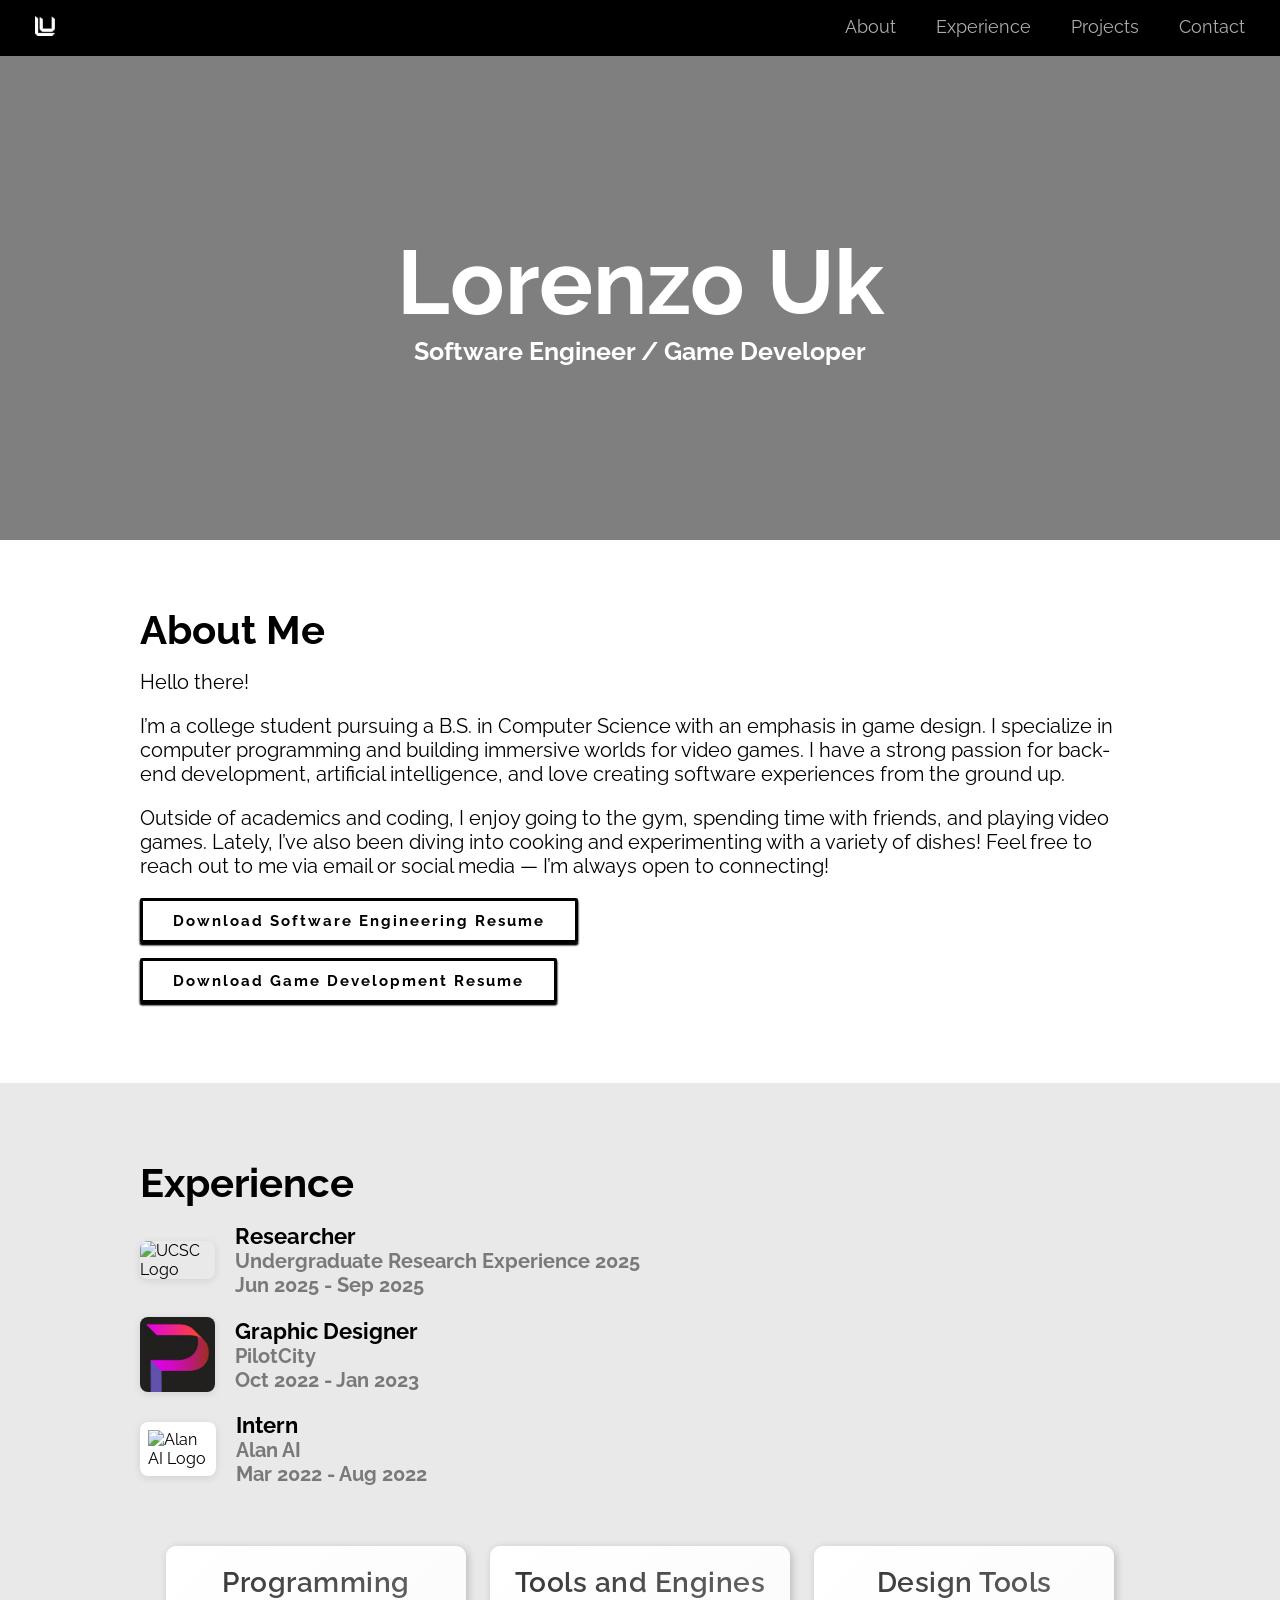
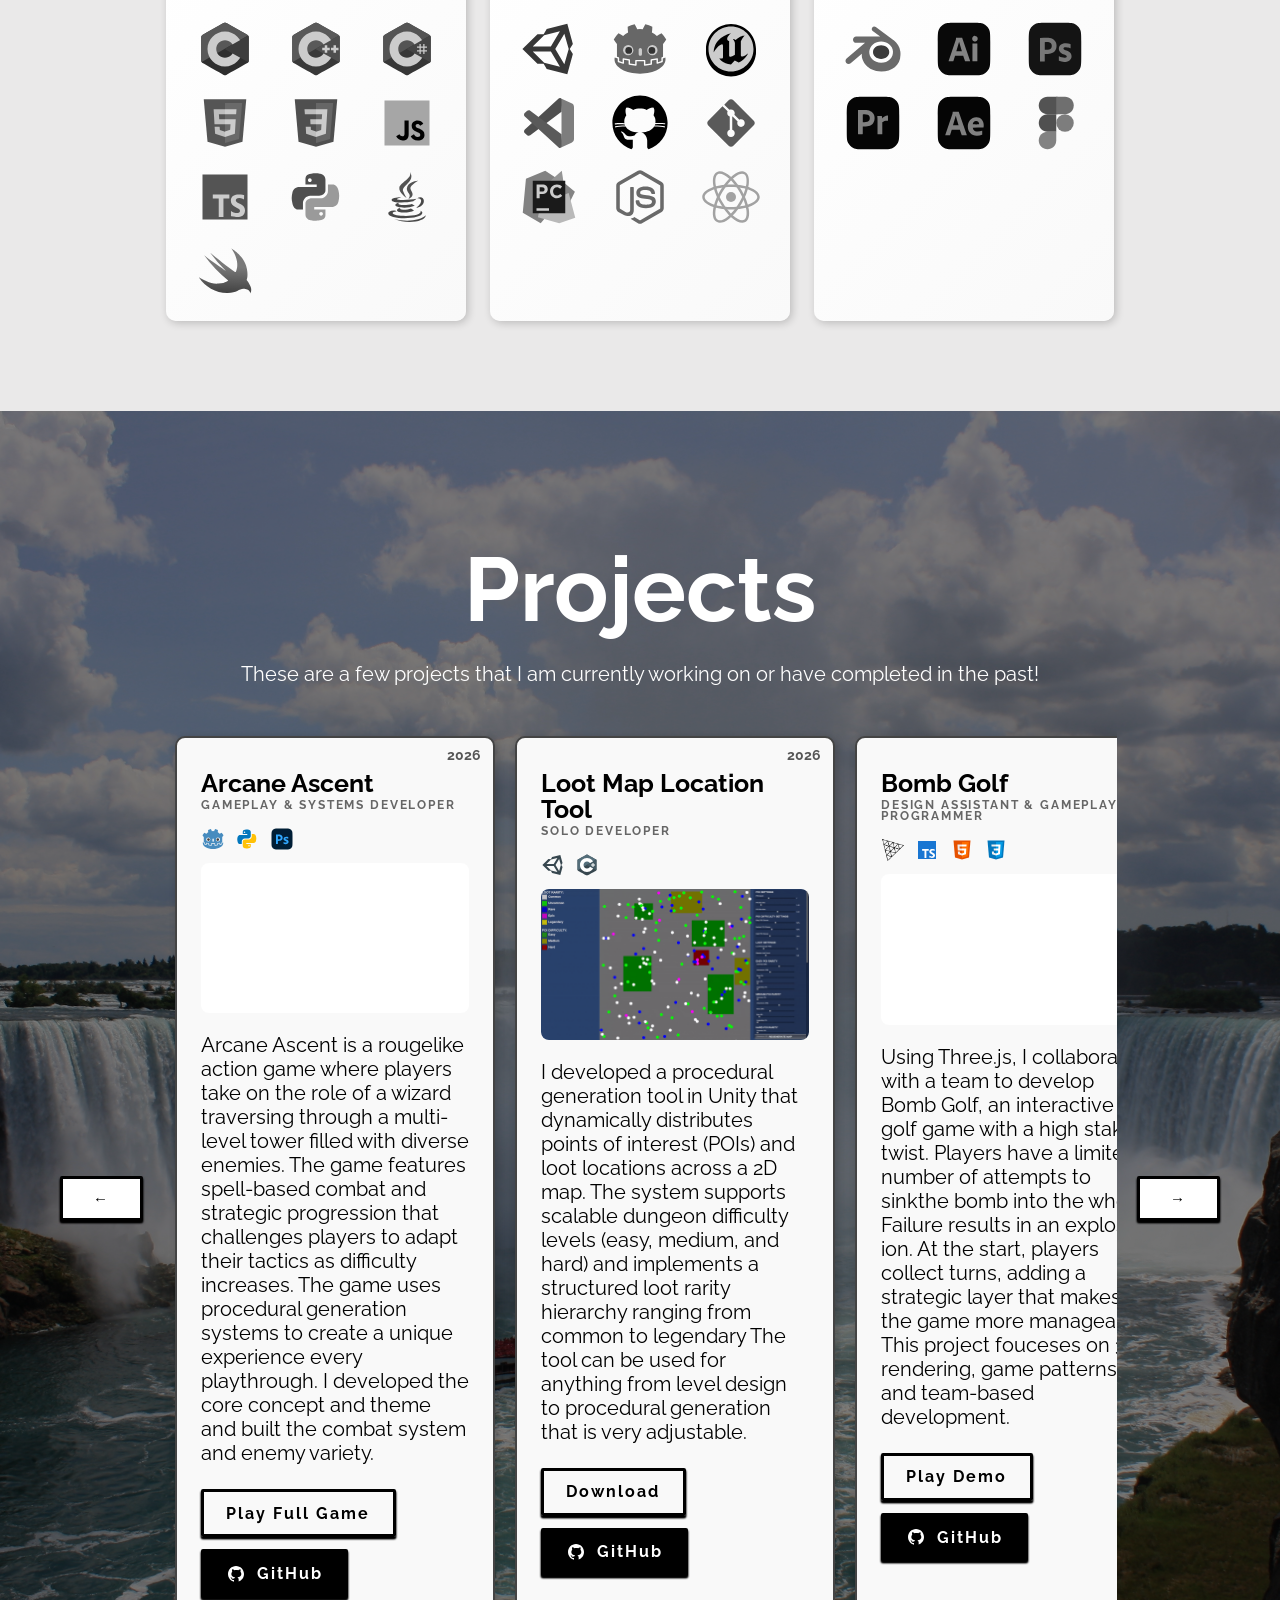
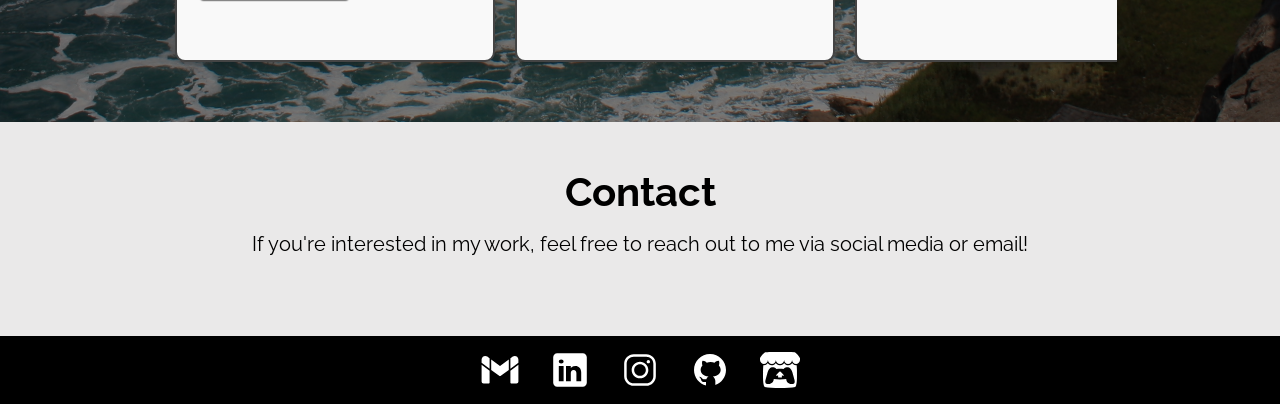
==== index.html @ 6dcb00be "Updated Website" ====
<!DOCTYPE html>
<html lang="en">
<head>
    <meta charset="UTF-8">
    <meta name="viewport" content="width=device-width, initial-scale=1.0">
    <title>Lorenzo Uk</title>
    <link rel="icon" href="img/icons/logo.png" type="image/png">
    <link rel="stylesheet" href="style.css">
    <link href="https://fonts.googleapis.com/css2?family=Raleway:wght@100;200;300;400;500;600;700;800;900&display=swap" rel="stylesheet">
</head>
<body>
    <!-- Navigation Bar -->
    <nav class="navbar">
        <div class="home">
            <a href="#"><img src="img/icons/logo.png" alt="Logo" class="logo"></a>
        </div>
        <a href="#about">About</a>
        <a href="#experience">Experience</a>
        <a href="#work">Projects</a>
        <a href="#contact">Contact</a>
    </nav>

    <section class="name">
        <video class="bg-video" autoplay muted loop playsinline>
            <source src="img/backgrounds/background1.mp4" type="video/mp4">
            Your browser does not support HTML5 video.
        </video>
        <div class="overlay"></div>
        <div class="name-text">
            <h1>Lorenzo Uk</h1>
            <h2>Software Engineer / Game Developer</h2>
        </div>
    </section>

    <!-- About Me -->
    <section class="about-background" id="about">
        <div class="about">
            <h3>About Me</h3>
            <p>Hello there!</p>
            <p>
                I’m a college student pursuing a B.S. in Computer Science with an emphasis in game design.
                I specialize in computer programming and building immersive worlds for video games.
                I have a strong passion for back-end development, artificial intelligence, and love creating software experiences from the ground up.
            </p>
            <p>
                Outside of academics and coding, I enjoy going to the gym, spending time with friends, and playing video games.
                Lately, I’ve also been diving into cooking and experimenting with a variety of dishes!
                Feel free to reach out to me via email or social media — I’m always open to connecting!
            </p>
            <div class="button-wrapper">
                <a download href="downloads/software_engineering_resume.pdf">
                    <button>Download Software Engineering Resume</button>
                </a>
            </div>
            <div class="button-wrapper">
                <a download href="downloads/game_dev_resume.pdf">
                    <button>Download Game Development Resume</button>
                </a>
            </div>
        </div>
    </section>

    <!-- Experience -->
    <section class="experience-background" id="experience">
        <div class="experience">
            <div class="experience-text">
                <h3>Experience</h3>
                <div class="research">
                    <img src="https://media.licdn.com/dms/image/v2/C4E0BAQEEdPQHFbiGrg/company-logo_200_200/company-logo_200_200/0/1656436364797?e=2147483647&v=beta&t=-nv67CuJOabuVyTU1J5dh-CYp6z7AFlIycWuVM9ch1k" alt="UCSC Logo">
                    <div class="research-details">
                        <h6>Researcher</h6>
                        <h5>Undergraduate Research Experience 2025</h5>
                        <h5>Jun 2025 - Sep 2025</h5>
                    </div>
                </div>
                <div class="pilotCity">
                    <img src="img/icons/pilot_city_logo.jpeg" alt="PilotCity Logo">
                    <div class="pilotCity-details">
                        <h6>Graphic Designer</h6>
                        <h5>PilotCity</h5>
                        <h5>Oct 2022 - Jan 2023</h5>
                    </div>
                </div>
                <div class="alanai">
                    <img src="https://avatars.githubusercontent.com/u/54960780?s=280&v=4" alt="Alan AI Logo">
                    <div class="alanai-details">
                        <h6>Intern</h6>
                        <h5>Alan AI</h5>
                        <h5>Mar 2022 - Aug 2022</h5>
                    </div>
                </div>
            </div>

            <div class="experience-grid">
                <div class="box">
                    <h4>Programming</h4>
                    <div class="experience-icons">
                            <!-- C -->
                            <img class="icon-img" src="img/icons/c.svg" alt="C">
                            <!-- C++ -->
                            <img class="icon-img" src="img/icons/c-plus-plus.svg" alt="C++">
                            <!-- C# -->
                            <img class="icon-img" src="img/icons/c-sharp.svg" alt="C#">
                            <!-- HTML5 -->
                            <img class="icon-img" src="img/icons/html5.svg" alt="HTML5">
                            <!-- CSS -->
                            <img class="icon-img" src="img/icons/css.svg" alt="CSS">
                            <!-- JavaScript -->
                            <img class="icon-img" src="img/icons/javascript.svg" alt="JavaScript">
                            <!-- TypeScript -->
                            <img class="icon-img" src="img/icons/typescript.svg" alt="TypeScript">
                            <!-- Python -->
                            <img class="icon-img" src="img/icons/python.svg" alt="Python">    
                            <!-- Java -->
                            <img class="icon-img" src="img/icons/java.svg" alt="Java">
                            <!-- Swift -->
                            <img class="icon-img" src="img/icons/swift.svg" alt="Swift">
                        </div>
                    </div>
                <div class="box">
                    <h4>Tools and Engines</h4>
                    <div class="experience-icons">
                        <!-- Unity -->
                        <img class="icon-img" src="img/icons/unity.svg" alt="Unity">
                        <!-- Godot -->
                        <img class="icon-img" src="img/icons/godot.svg" alt="Godot">
                        <!-- Unreal Engine -->
                        <img class="icon-img" src="img/icons/unreal-engine.svg" alt="Unreal Engine">
                        <!-- VS Code -->
                        <img class="icon-img" src="img/icons/vs-code.svg" alt="VS Code">
                        <!-- GitHub -->
                        <img class="icon-img" src="img/icons/github.svg" alt="GitHub">
                        <!-- Git -->
                        <img class="icon-img" src="img/icons/git.svg" alt="Git">
                        <!-- PyCharm -->
                        <img class="icon-img" src="img/icons/pycharm.svg" alt="PyCharm">
                        <!-- Node.js -->
                        <img class="icon-img" src="img/icons/node-js.svg" alt="Node.js">
                        <!-- React.js -->
                        <img class="icon-img" src="img/icons/react-js.svg" alt="React.js">
                    </div>   
                </div>
                <div class="box">
                    <h4>Design Tools</h4>
                    <div class="experience-icons">
                        <!-- Blender -->
                        <img class="icon-img" src="img/icons/blender.svg" alt="Blender">
                        <!-- Adobe Illustrator -->
                        <img class="icon-img" src="img/icons/adobe-illustrator.svg" alt="Adobe Illustrator">
                        <!-- Adobe Photoshop -->
                        <img class="icon-img" src="img/icons/adobe-photoshop.svg" alt="Adobe Photoshop">
                        <!-- Adobe Premire Pro -->
                        <img class="icon-img" src="img/icons/adobe-premire-pro.svg" alt="Adobe Premire Pro">
                        <!-- Adobe After Effects -->
                        <img class="icon-img" src="img/icons/adobe-after-effects.svg" alt="Adobe After Effects">
                        <!-- Figma -->
                        <img class="icon-img" src="img/icons/figma.svg" alt="Figma">
                    </div>   
                </div>
            </div>
    </section>

    <!-- Work -->
    <section class="work-background" id="hero">
        <div class="bg-slide" id="bg1"></div>
        <div class="bg-slide" id="bg2"></div>
        <div class="work-overlay" id="work">
            <div class="work">
                <div class="work-text">
                    <h1>Projects</h1>
                    <p>These are a few projects that I am currently working on or have completed in the past!</p>
                </div>
                <div class="work-carousel" aria-label="Project carousel">
                    <button class="work-nav work-nav-left" type="button" aria-label="Previous projects">
                        &larr;
                    </button>
                    <div class="work-track" id="work-track">
                    <div class="content-box">
                        <div class="project-date">2026</div>
                        <h2>Arcane Ascent</h2>
                        <div class="project-role">Gameplay &amp; Systems Developer</div>
                        <div class="project-icons">
                            <img class="icon-img" src="img/icons/godot.svg" alt="Godot">
                            <img class="icon-img" src="img/icons/python.svg" alt="Python"> 
                            <img class="icon-img" src="img/icons/adobe-photoshop.svg" alt="Adobe Photoshop">
                        </div>
                        <div class="showcase-section">
                            <video autoplay muted loop playsinline data-pause-time="10">
                                <source src="img/showcase/arcane-ascent.mp4" type="video/mp4">
                                Your browser does not support HTML5 video.
                            </video>
                        </div>
                        <p>Arcane Ascent is a rougelike action game where players take on the role of a wizard traversing through a multi-level tower filled with diverse enemies.
                        The game features spell-based combat and strategic progression that challenges players to adapt their tactics as difficulty increases. The game uses procedural
                        generation systems to create a unique experience every playthrough. I developed the core concept and theme and built the combat system and enemy variety.
                        </p>
                        <div class="project-actions">
                            <a class="project-link project-link-github" href="https://github.com/Simpanzee/Arcane-Ascent" target="_blank" rel="noopener noreferrer" aria-label="GitHub repository for Arcane Ascent">
                                <img src="img/icons/social-github.svg" alt="GitHub">
                                <span>GitHub</span>
                            </a>
                            <a class="project-link project-link-primary" href="https://simpanzee05.itch.io/arcane-ascent" target="_blank" rel="noopener noreferrer">
                                <span>Play Full Game</span>
                            </a>
                        </div>
                    </div>
                    <div class="content-box">
                        <div class="project-date">2026</div>
                        <h2>Loot Map Location Tool</h2>
                        <div class="project-role">Solo Developer</div>
                        <div class="project-icons">
                            <img class="icon-img" src="img/icons/unity.svg" alt="Unity">
                            <img class="icon-img" src="img/icons/c-sharp.svg" alt="C#">
                        </div>
                        <div class="showcase-section">
                            <img src="img/showcase/loot-map-generator-still.png" data-animated-src="img/showcase/loot-map-generator.gif" data-static-src="img/showcase/loot-map-generator-still.png" alt="Loot Map Generator Screenshot">
                        </div>
                        <p>I developed a procedural generation tool in Unity that dynamically distributes points of interest (POIs) and loot locations across a 2D map.
                        The system supports scalable dungeon difficulty levels (easy, medium, and hard) and implements a structured loot rarity hierarchy ranging from common to legendary
                        The tool can be used for anything from level design to procedural generation that is very adjustable.
                        </p>
                        <div class="project-actions">
                            <a class="project-link project-link-github" href="https://github.com/lorenzouk/loot-map-generator" target="_blank" rel="noopener noreferrer" aria-label="GitHub repository for Loot Map Location Tool">
                                <img src="img/icons/social-github.svg" alt="GitHub">
                                <span>GitHub</span>
                            </a>
                            <a class="project-link project-link-primary" download href="downloads/loot-map-generator-main.zip">
                                <span>Download</span>
                            </a>
                        </div>
                    </div>
                    <div class="content-box">
                        <div class="project-date">2025</div>
                        <h2>Bomb Golf</h2>
                        <div class="project-role">Design Assistant &amp; Gameplay Programmer</div>
                        <div class="project-icons">
                            <img class="icon-img" src="img/icons/three.png" alt="Three.js">
                            <img class="icon-img" src="img/icons/typescript.svg" alt="TypeScript">
                            <img class="icon-img" src="img/icons/html5.svg" alt="HTML5">
                            <img class="icon-img" src="img/icons/css.svg" alt="CSS">
                        </div>
                        <div class="showcase-section">
                            <video autoplay muted loop playsinline data-pause-time="0">
                                <source src="img/showcase/bomb-golf.mp4" type="video/mp4">
                                Your browser does not support HTML5 video.
                            </video>
                        </div>
                        <p>Using Three.js, I collaborated with a team to develop Bomb Golf, an interactive 3D golf game with a high stakes twist. 
                        Players have a limited number of attempts to sinkthe bomb into the whole. Failure results in an explos
                        ion. At the start, players collect turns, adding a strategic layer that makes the game more manageable.
                        This project fouceses on 3D rendering, game patterns and team-based development.
                        </p>
                        <div class="project-actions">
                            <a class="project-link project-link-github" href="https://github.com/lorenzouk/bomb-golf" target="_blank" rel="noopener noreferrer" aria-label="GitHub repository for Bomb Golf">
                                <img src="img/icons/social-github.svg" alt="GitHub">
                                <span>GitHub</span>
                            </a>
                            <a class="project-link project-link-primary" href="https://lorenzouk.github.io/bomb-golf/" target="_blank" rel="noopener noreferrer">
                                <span>Play Demo</span>
                            </a>
                        </div>
                    </div>
                    <div class="content-box">
                        <div class="project-date">2025</div>
                        <h2>SoundSync</h2>
                        <div class="project-role">Full-Stack Developer</div>
                        <div class="project-icons">
                            <img class="icon-img" src="img/icons/typescript.svg" alt="TypeScript">
                            <img class="icon-img" src="img/icons/swift.svg" alt="Swift">
                            <img class="icon-img" src="img/icons/react-js.svg" alt="React.js">
                        </div>
                        <p>I developed a cross-platform mobile application that connects nearby users through Bluetooth proximity detection, enabling seamless profile discovery and data exchange.
                        On the backend, I worked with a team to build TypeScript services to manage user sessions and implement music preference matching logic.
                        I also designed and developed the mobile interface using React Native and Swift, creating a responsive and intuitive user experience across devices.</p>
                        <div class="project-actions">
                            <a class="project-link project-link-github" href="https://github.com/lorenzouk/soundsync" target="_blank" rel="noopener noreferrer" aria-label="GitHub repository for SoundSync">
                                <img src="img/icons/social-github.svg" alt="GitHub">
                                <span>GitHub</span>
                            </a>
                        </div>
                    </div>
                    <div class="content-box">
                        <div class="project-date">2025</div>
                        <h2>Automatic Tilemapping</h2>
                        <div class="project-role">Tilemap Importing &amp; Team Programmer</div>
                        <div class="project-icons">
                            <img class="icon-img" src="img/icons/typescript.svg" alt="TypeScript">
                            <img class="icon-img" src="img/icons/html5.svg" alt="HTML5">
                            <img class="icon-img" src="img/icons/css.svg" alt="CSS">
                        </div>
                        <div class="showcase-section">
                            <video class="tile-mapping-zoom" autoplay muted loop playsinline data-pause-time="0">
                                <source src="img/showcase/automatic-tilemapping.mp4" type="video/mp4">
                                Your browser does not support HTML5 video.
                            </video>
                        </div>
                        <p>During my summer LLM research program, my team and I developed an automated tilemapping system designed to generate natural language
                        descriptions for tiles that reduces user inout. While still an evolving system, our approach significantly reduced
                        the amount of manual configuration needed. I implemented a BFS based tile matching algorithm to improve spatial consistency
                        and contributed to integratting a large language model to generate context-aware tile descriptions.
                        </p>
                        <div class="project-actions">
                            <a class="project-link project-link-github" href="https://github.com/collectioncard/tilemap2description" target="_blank" rel="noopener noreferrer" aria-label="GitHub repository for Automatic Tilemapping">
                                <img src="img/icons/social-github.svg" alt="GitHub">
                                <span>GitHub</span>
                            </a>
                        </div>
                    </div>
                    <div class="content-box">
                        <div class="project-date">2025</div>
                        <h2>Dungeon Break</h2>
                        <div class="project-role">Level Designer &amp; Gameplay Programmer</div>
                        <div class="project-icons">
                            <img class="icon-img" src="img/icons/javascript.svg" alt="JavaScript">
                            <img class="icon-img" src="img/icons/phaser.png" alt="Phaser">
                            <img class="icon-img" src="img/icons/tiled.png" alt="Tiled">
                        </div>
                        <div class="showcase-section">
                            <video autoplay muted loop playsinline data-pause-time="8">
                                <source src="img/showcase/dungeon-break.mp4" type="video/mp4">
                                Your browser does not support HTML5 video.
                            </video>
                        </div>
                            <p>Dungeon Break is a top-down escape room game where players assume the role of a prisonor attempting to escape form
                            the depths of a dungeon. The game challenges players to strategically use available resources and solve enviornmental puzzles to progress.
                            It featues interactive doors and dynamic objects that respond to player actions. I contributed to level and world design, as well as implementing
                            NPC pathfinding to enhance gameplay and challenge.
                            </p>
                            <div class="project-actions">
                                <a class="project-link project-link-github" href="https://github.com/lorenzouk/dungeon-break" target="_blank" rel="noopener noreferrer" aria-label="GitHub repository for Dungeon Break">
                                    <img src="img/icons/social-github.svg" alt="GitHub">
                                    <span>GitHub</span>
                                </a>
                                <a class="project-link project-link-primary" href="https://lorenzouk.itch.io/dungeon-break" target="_blank" rel="noopener noreferrer">
                                    <span>Play Full Game</span>
                                </a>
                            </div>
                    </div>   
                    <div class="content-box">
                        <div class="project-date">2025</div>
                        <h2>Zero Down</h2>
                        <div class="project-role">Solo Developer</div>
                        <div class="project-icons">
                            <img class="icon-img" src="img/icons/javascript.svg" alt="JavaScript">
                            <img class="icon-img" src="img/icons/phaser.png" alt="Phaser">
                            <img class="icon-img" src="img/icons/tiled.png" alt="Tiled">
                        </div>
                        <div class="showcase-section showcase-section--lower">
                            <video autoplay muted loop playsinline data-pause-time="3.2">
                                <source src="img/showcase/zero-down.mp4" type="video/mp4">
                                Your browser does not support HTML5 video.
                            </video>
                        </div>
                            <p>Zero Down is a top-down gallery shooter set during the Battle of Midway.
                            The player pilots an American aircraft tasked with shooting down waves of incoming Japanese planes while dodging enemy fire.
                            I designed and implemented core gameplay systems, including smooth player controls, bullet mechanics, and enemy behavior.
                            The game features enemy planes capable of tracking the player’s position and difficulty scaling to keep the action challenging and engaging.
                            </p>
                            <div class="project-actions">
                                <a class="project-link project-link-primary" href="https://lorenzouk.itch.io/zero-down" target="_blank" rel="noopener noreferrer">
                                    <span>Play Full Game</span>
                                </a>
                            </div>
                    </div>
                    <div class="content-box">
                        <div class="project-date">2024</div>
                        <h2>Customer Database</h2>
                        <div class="project-role">Solo Programmer</div>
                        <div class="project-icons">
                            <img class="icon-img" src="img/icons/c.svg" alt="C">
                            <img class="icon-img" src="img/icons/git.svg" alt="Git"> 
                            <img class="icon-img" src="img/icons/ubuntu.svg" alt="Ubuntu">
                            <img class="icon-img" src="img/icons/linux.svg" alt="Linux">
                        </div>
                            <p>I built a simple command-line customer database in C, designed to add and delete customer information.
                            The program tracks user data such as name, email, shoe size, and favorite food using structured data types for efficient storage and access.
                            The codebase is modularly organized, with separate directories for business logic and execution with custom test cases to validate functionality.
                            </p>
                    </div>
                    <div class="content-box">
                        <div class="project-date">2024</div>
                        <h2>Top Down RPG Prototype</h2>
                        <div class="project-role">World Designer &amp; Combat Developer</div>
                        <div class="project-icons">
                            <img class="icon-img" src="img/icons/gdevelop.png" alt="GDevelop">
                        </div>
                        <div class="showcase-section">
                            <video autoplay muted loop playsinline data-pause-time="25">
                                <source src="img/showcase/rpg.mp4" type="video/mp4">
                                Your browser does not support HTML5 video.
                            </video>
                        </div>
                        <p>I developed a demo top-down RPG where players select augmentations that enhance their stats and grant special combat abilities.
                        The objective is to defeat the Lich King and free the land from his control, blending strategic character progression with action-based combat.
                        This project helped me build a strong foundation in core game development principles, including combat system design, player progression mechanics, 
                        and overall gameplay balance.</p>
                        <div class="project-actions">
                            <a class="project-link project-link-github" href="https://github.com/lorenzouk/top-down-rpg-demo" target="_blank" rel="noopener noreferrer" aria-label="GitHub repository for Top Down RPG Prototype">
                                <img src="img/icons/social-github.svg" alt="GitHub">
                                <span>GitHub</span>
                            </a>
                            <a class="project-link project-link-primary" href="https://lorenzouk.itch.io/hero-of-lunaris" target="_blank" rel="noopener noreferrer">
                                <span>Play Demo</span>
                            </a>
                        </div>
                    </div>
                    <div class="content-box">
                        <div class="project-date">2024</div>
                        <h2>The Man In The Mine</h2>
                        <div class="project-role">Solo Developer</div>
                        <div class="project-icons">
                            <img class="icon-img" src="img/icons/twine.png" alt="Twine">
                            <img class="icon-img" src="img/icons/html5.svg" alt="HTML5">
                            <img class="icon-img" src="img/icons/css.svg" alt="CSS">
                        </div>
                        <div class="showcase-section">
                            <video autoplay muted loop playsinline data-pause-time="0">
                                <source src="img/showcase/text.mp4" type="video/mp4">
                                Your browser does not support HTML5 video.
                            </video>
                        </div>
                        <p>I developed my first game project, a text-based horror experience built around branching narratives and multiple story paths. 
                        Players take on the role of a miner attempting to survive an encounter with the “Man in the Mine.”
                        The game focuses on choice-driven storytelling, where each decision leads to different outcomes and routes, 
                        showcasing narrative design and player agency.</p>
                        <div class="project-actions">
                            <a class="project-link project-link-primary" href="https://lorenzouk.itch.io/the-man-in-the-mine" target="_blank" rel="noopener noreferrer">
                                <span>Play Full Game</span>
                            </a>
                        </div>
                    </div>
                    </div>
                    <button class="work-nav work-nav-right" type="button" aria-label="Next projects">
                        &rarr;
                    </button>
                </div>
                
            </div>
        </div>
    </section>

    <!-- Contact -->
    <section class="contact-background">
        <div class="contact" id="contact">
            <h3>Contact</h3>
            <p>If you're interested in my work, feel free to reach out to me via social media or email!</p>
        </div>
        <nav class="socials" id="socials">
            <a href="mailto:lorenzokiri.uk@gmail.com" target="_blank" rel="noopener noreferrer" aria-label="Email">
                <img src="img/icons/social-email.svg" alt="Email" class="social-icon" width="40" height="40">
            </a>
            <a href="https://www.linkedin.com/in/lorenzo-uk/" target="_blank" rel="noopener noreferrer" aria-label="LinkedIn">
                <img src="img/icons/social-linkedin.svg" alt="LinkedIn" class="social-icon" width="40" height="40">
            </a>
            <a href="https://www.instagram.com/ll.orennzo/" target="_blank" rel="noopener noreferrer" aria-label="Instagram">
                <img src="img/icons/social-instagram.svg" alt="Instagram" class="social-icon" width="40" height="40">
            </a>
            <a href="https://github.com/lorenzouk" target="_blank" rel="noopener noreferrer" aria-label="GitHub">
                <img src="img/icons/social-github.svg" alt="GitHub" class="social-icon" width="40" height="40">
            </a>
            <a href="https://lorenzouk.itch.io/" target="_blank" rel="noopener noreferrer" aria-label="itch.io">
                <img src="img/icons/itchio-logo-textless-black.svg" alt="itch.io" class="social-icon" width="40" height="40">
            </a>
        </nav>
    <script src="script.js"></script>
</body>
</html>
---- style.css ----
@media (max-width: 768px) {
  #hero {
    background-image: url('img/backgrounds/background4.jpg') !important;
    background-size: cover !important;
    background-position: center !important;
  }

  #bg1,
  #bg2 {
    display: none !important;
  }

  h1 {
    font-size: 48px !important;
    line-height: 1.2;
    margin-bottom: 0.2rem;
  }
  .about h3,
  .about h4 {
    white-space: normal;
    word-wrap: break-word;
    line-height: 1.4;
    margin-bottom: 1rem;
  }

  /* Navbar */
  .navbar {
    display: flex;
    flex-wrap: nowrap;
    align-items: center;
    justify-content: space-between;
    gap: 0;
    position: fixed;
    top: 0;
    left: 0;
    width: 100%;
    padding: clamp(4px, 1.2vw, 6px) clamp(4px, 1.8vw, 8px);
    background-color: black;
    z-index: 1000;
    overflow-x: hidden;
  }

  .home {
    flex: 0 0 auto;
    justify-content: flex-start;
    margin-right: 0;
  }

  .logo {
    height: clamp(11px, 3vw, 14px);
  }

  .navbar a {
    display: inline-flex;
    align-items: center;
    justify-content: center;
    padding: clamp(6px, 1.5vw, 8px) clamp(4px, 1.4vw, 6px);
    font-size: clamp(10px, 2.3vw, 12px);
    text-align: center;
    white-space: nowrap;
  }

  /* Hero Section */
  .name {
    height: 40vh;
  }

  .name .bg-video {
    width: 100vw;
    height: auto;
  }

  /* About Section */
  .about {
    max-width: 800px;
    margin: 0 auto;
    text-align: center;
    padding: 30px;
  }

  /* Experience Section */
  .experience {
    display: flex;
    flex-direction: column;
    align-items: center;
    padding: 30px 20px;
    max-width: 100%;
    margin: 0 auto;
  }

  .experience-text {
    display: flex;
    flex-direction: column;
    align-items: center;
    padding: 30px 20px;
    max-width: 100%;
    margin: 0 auto;
  }

  .experience-grid .box {
    max-width: 300px;
    width: 100%;
    padding: 15px;
    margin: 10px auto;
  }

  .box {
    margin: 10px auto;
    width: 100%;
    max-width: 300px;
  }

  .alanai {
    flex-direction: column;
    align-items: center;
    text-align: center;
  }

  .research {
    flex-direction: column;
    align-items: center;
    text-align: center;
  }

  .pilotCity {
    flex-direction: column;
    align-items: center;
    text-align: center;
  }

  /* Work */
  .work-carousel {
    display: flex;
    align-items: center;
    gap: 8px;
    padding: 0;
    width: 100%;
    box-sizing: border-box;
  }

  .work-nav {
    display: none;
  }

  .work-track {
    display: flex;
    gap: 16px;
    overflow-x: auto;
    overflow-y: hidden;
    box-sizing: border-box;
    scroll-behavior: smooth;
    transition: transform 0.4s ease;
    scroll-snap-type: x mandatory;
    -webkit-overflow-scrolling: touch;
    width: 100%;
    padding: 8px 0 14px;
  }

  .content-box {
    position: relative;
    flex: 0 0 min(82%, 280px);
    width: min(82%, 280px);
    max-width: min(82%, 280px);
    min-width: 0;
    padding: 12px;
    border: 2px solid #444;
    border-radius: 10px;
    background-color: #f9f9f9;
    box-shadow: 2px 2px 8px rgba(0,0,0,0.2);
    transition: transform 0.3s ease, box-shadow 0.3s ease;
    box-sizing: border-box;
    scroll-snap-align: center;
    margin: 0;
  }

  .content-box h2 {
    font-size: 16px;
    margin-top: 8px;
    margin-bottom: 5px;
  }

  .project-date {
    font-size: 0.75rem;
    top: 6px;
    right: 8px;
  }

  .project-role {
    font-size: 10px;
    letter-spacing: 0.12em;
    margin-bottom: 0.75rem;
  }

  .project-role {
    font-size: 11px;
    letter-spacing: 0.14em;
    text-transform: uppercase;
    color: #6b6b6b;
    margin: 0 0 14px;
  }

  .project-icons {
    display: flex;
    align-items: center;
    gap: 8px;
    margin: 0.9rem 0 0.2rem;
    flex-wrap: wrap;
  }

  .project-actions {
    display: flex;
    align-items: stretch;
    justify-content: flex-start;
    gap: 8px;
    margin-top: 1rem;
    flex-wrap: wrap;
  }

  .project-link {
    min-height: 42px;
    padding: 0.65rem 0.85rem;
    letter-spacing: 1px;
    font-size: 13px;
  }

  .project-link-primary {
    flex: 0 0 auto;
    order: 1;
  }

  .project-link-github {
    order: 2;
  }

  .content-box p {
    font-size: 13px;
    line-height: 1.45;
  }

  .project-icons .icon-img {
    width: 18px;
    height: auto;
    margin-right: 0;
    margin-left: 0;
  }

  .showcase-section {
    margin: 10px 0;
  }

  .showcase-section img {
    display: block;
    max-width: 100%;
    height: auto;
    margin: 0 auto;
    border-radius: 8px;
    object-fit: contain;
  }

  /* Contact Section */
  .contact {
    padding: 30px;
  }

  .socials {
    gap: clamp(14px, 4vw, 24px);
    padding: clamp(10px, 2.8vw, 14px);
  }

  .socials svg,
  .socials img.social-icon {
    width: clamp(26px, 7vw, 34px);
    height: clamp(26px, 7vw, 34px);
  }

  /* Buttons */
  button {
    width: 100%;
    padding: 1em;
  }
}

@media (max-width: 480px) {
  .navbar {
    padding: clamp(3px, 1vw, 5px) clamp(3px, 1.2vw, 4px);
  }

  .navbar a {
    padding: clamp(5px, 1.3vw, 7px) clamp(3px, 1vw, 4px);
    font-size: clamp(8px, 2.8vw, 11px);
  }

  .logo {
    height: clamp(9px, 3vw, 12px);
  }

  .work-overlay {
    padding: 50px 12px;
  }

  .work-track {
    gap: 10px;
  }

  .content-box {
    flex-basis: min(88%, 220px);
    width: min(88%, 220px);
    min-width: 0;
    max-width: min(88%, 220px);
    padding: 10px;
  }

  .content-box h2 {
    font-size: 15px;
  }

  .content-box p {
    font-size: 12px;
  }

  .project-link {
    width: 100%;
    min-height: 38px;
    font-size: 12px;
  }

  .socials {
    gap: clamp(10px, 3.5vw, 16px);
    padding: clamp(8px, 2.5vw, 12px);
  }

  .socials svg,
  .socials img.social-icon {
    width: clamp(22px, 7vw, 28px);
    height: clamp(22px, 7vw, 28px);
  }
}


/* Global Styles */
html {
  scroll-behavior: smooth;
}

body {
  margin: 0;
  font-family: 'Raleway', sans-serif;
}

/* Logo Styles */
.home {
  margin-right: auto;
  display: flex;
  align-items: center;
}

.logo {
  height: 20px;
  width: auto;
}


/* Typography */
h1 {
  font-size: 90px;
  margin-bottom: 1px;
}

h2 {
  font-size: 25px;
  margin-top: 0;
  line-height: 1.2;
}

h3 {
  font-size: 40px;
  margin-top: 10px;
  line-height: 0;
}

h4 {
  font-size: 28px;
  margin-top: 0px;
  margin-bottom: 20px;
}

h6 {
  font-size: 22px;
  margin-top: 0px;
  margin-bottom: 0px;
}

h5 {
  font-size: 20px;
  margin-top: 0px;
  color: rgb(121, 121, 121);
  margin-bottom: 0px;
}

p {
  font-size: 20px;
}

/* Navbar */
.navbar {
  position: fixed;
  top: 0;
  left: 0;
  background-color: black;
  box-sizing: border-box;
  display: flex;
  padding: 2px 15px;
  width: 100%;
  z-index: 1000;
}

.navbar a {
  color: rgb(172, 171, 171);
  text-decoration: none;
  padding: 14px 20px;
  font-size: 18px;
  transition: color 0.3s ease;
}

.navbar a:hover {
  color: #fff;
  filter: brightness(300%);
}

/* Hero Section */
.name {
  position: relative;
  height: 60vh;
  overflow: hidden;
}

.name .bg-video {
  position: absolute;
  top: 50%;
  left: 50%;
  width: 1920px;
  height: 1080px;
  transform: translate(-50%, -50%);
  object-fit: contain;
  z-index: -1;
  pointer-events: none;
}

.overlay {
  width: 100%;
  height: 100%;
  background: #00000080;
}

.name-text {
  position: absolute;
  top: 50%;
  left: 50%;
  transform: translate(-50%, -50%);
  text-align: center;
  color: white;
}

/* About Section */
.about {
  padding: 80px;
  max-width: 1000px;
  margin: 0 auto;
  background: #fff;
}

.about h3 {
  opacity: 0;
  transform: translateY(20px);
  transition: all 0.3s ease;
}

.about h3.animate-in {
  opacity: 1;
  transform: translateY(0);
}

.about p {
  opacity: 0;
  transform: translateY(15px);
  transition: all 0.3s ease;
}

.about p:nth-of-type(1).animate-in {
  opacity: 1;
  transform: translateY(0);
  transition-delay: 0.1s;
}

.about p:nth-of-type(2).animate-in {
  opacity: 1;
  transform: translateY(0);
  transition-delay: 0.15s;
}

.about p:nth-of-type(3).animate-in {
  opacity: 1;
  transform: translateY(0);
  transition-delay: 0.2s;
}

.button-wrapper {
  margin-top: 15px;
  opacity: 0;
  transform: translateY(15px) scale(0.95);
  transition: all 0.3s ease;
}

.button-wrapper:nth-of-type(1).animate-in {
  opacity: 1;
  transform: translateY(0) scale(1);
  transition-delay: 0.25s;
}

.button-wrapper:nth-of-type(2).animate-in {
  opacity: 1;
  transform: translateY(0) scale(1);
  transition-delay: 0.3s;
}

/* Button Styles */
button {
  font-size: 15px;
  font-family: 'Raleway', sans-serif;
  letter-spacing: 2px;
  font-weight: bold;
  text-align: center;
  padding: 0.7em 2em;
  border: 3px solid #000;
  border-radius: 2px;
  background: none;
  color: #000;
  text-decoration: none;
  box-shadow: 0 2px 2px black, 0 2px 2px black;
  transition: 0.3s ease all;
  position: relative;
  z-index: 1;
}

button:before {
  content: '';
  position: absolute;
  top: 0;
  left: 50%;
  right: 50%;
  bottom: 0;
  background-color: black;
  opacity: 0;
  transition: 0.5s all ease;
  z-index: -1;
}

button:hover,
button:focus-visible {
  color: white;
}

button:hover:before,
button:focus-visible:before {
  left: 0;
  right: 0;
  opacity: 1;
}

button:active {
  transform: scale(0.9);
}

.project-actions {
  display: flex;
  align-items: center;
  justify-content: flex-start;
  gap: 12px;
  flex-wrap: wrap;
  margin-top: 1.5rem;
}

.project-link {
  display: inline-flex;
  align-items: center;
  justify-content: center;
  gap: 0.65rem;
  min-height: 48px;
  padding: 0.7em 1.4em;
  font-family: 'Raleway', sans-serif;
  letter-spacing: 2px;
  font-weight: bold;
  border: 3px solid #000;
  border-radius: 2px;
  background: none;
  color: #000;
  text-decoration: none;
  box-shadow: 0 2px 2px black, 0 2px 2px black;
  transition: 0.3s ease all;
  position: relative;
  z-index: 1;
  box-sizing: border-box;
}

.project-link:before {
  content: '';
  position: absolute;
  top: 0;
  left: 50%;
  right: 50%;
  bottom: 0;
  background-color: #000;
  opacity: 0;
  transition: 0.5s all ease;
  z-index: -1;
}

.project-link:hover,
.project-link:focus-visible {
  color: #fff;
}

.project-link:hover:before,
.project-link:focus-visible:before {
  left: 0;
  right: 0;
  opacity: 1;
}

.project-link:active {
  transform: scale(0.9);
}

.project-link img {
  width: 20px;
  height: 20px;
  display: block;
  filter: brightness(0) saturate(100%);
}

.project-link:hover img,
.project-link:focus-visible img {
  filter: brightness(0) invert(1);
}

.project-link-primary {
  order: 1;
  flex: 0 0 auto;
}

.project-link-github {
  order: 2;
  min-width: 132px;
  background-color: #000;
  color: #fff;
}

.project-link-github:before {
  background-color: #fff;
}

.project-link-github img {
  filter: brightness(0) invert(1);
}

.project-link-github:hover,
.project-link-github:focus-visible {
  color: #000;
}

.project-link-github:hover img,
.project-link-github:focus-visible img {
  filter: brightness(0) saturate(100%);
}

/* Experience Section */
.experience-background {
  background-color: #eae9e9;
  width: 100%;
}

.experience {
  padding: 90px;
  max-width: 1000px;
  margin: 0 auto;
}

.experience h3 {
  opacity: 0;
  transform: translateY(30px);
  transition: all 0.7s ease;
}

.experience h3.animate-in {
  opacity: 1;
  transform: translateY(0);
}

.alanai {
  display: flex;
  align-items: center;
  gap: 20px;
  margin-bottom: 20px;
}

.alanai img {
  width: 60px;
  height: auto;
  border-radius: 8px;
  background-color: white;
  padding: 8px;
  box-shadow: 0 2px 8px rgba(0, 0, 0, 0.1);
}

.research {
  display: flex;
  align-items: center;
  gap: 20px;
  margin-bottom: 20px;
}

.research img {
  width: 75px;
  height: auto;
  border-radius: 8px;
  box-shadow: 0 2px 8px rgba(0, 0, 0, 0.1);
}

.pilotCity {
  display: flex;
  align-items: center;
  gap: 20px;
  margin-bottom: 20px;
}

.pilotCity img {
  width: 75px;
  height: auto;
  border-radius: 8px;
  background-color: white;
  box-shadow: 0 2px 8px rgba(0, 0, 0, 0.1);
}

.experience-grid {
  display: flex;
  flex-wrap: wrap;
  gap: 24px;
  box-sizing: border-box;
  justify-content: center;
  margin-top: 60px;
}

.box h4 {
  text-align: center;
  background: linear-gradient(135deg, #333 0%, #666 100%);
  -webkit-background-clip: text;
  -webkit-text-fill-color: transparent;
  background-clip: text;
  font-weight: 600;
  letter-spacing: 0.5px;
}

.experience-icons {
  display: grid;
  grid-template-columns: repeat(3, minmax(56px, 1fr));
  gap: 14px;
  align-items: center;
  justify-items: center;
}

.experience-icons svg {
  width: 60px;
  height: 60px;
  max-width: 250px;
  max-height: 250px;
  filter: grayscale(100%) saturate(0);
  transition: transform 0.6s ease, fill 0.6s ease, filter 0.6s ease;
}

.experience-icons svg:hover {
  transform: rotate(360deg) scale(1.5);
  filter: grayscale(0%) saturate(1);
  fill: initial;
}

.icon-img {
  width: 60px;
  height: 60px;
  filter: grayscale(100%) saturate(0) brightness(0.8);
  transition: all 0.6s cubic-bezier(0.68, -0.55, 0.265, 1.55);
  cursor: pointer;
}

.project-icons {
  margin: 0.75rem 0 0.2rem;
}
.project-icons .icon-img {
    width: 24px;
    height: auto;
    margin-right: 0.4rem;
    vertical-align: middle;
    animation: none !important;
    transition: none !important;
    filter: none !important;
    cursor: default !important;
}

.project-icons .icon-img:hover {
    transform: none !important;
    filter: none !important;
}

.project-date {
    position: absolute;
    top: 8px;
    right: 12px;
    font-size: 0.9rem;
    color: #555;
    font-weight: bold;
}

.project-role {
    font-size: 0.72rem;
    font-weight: 700;
    letter-spacing: 0.16em;
    text-transform: uppercase;
    color: #666;
  margin: 0 0 0.9rem;
}

.box.animate-in .icon-img {
  animation: popIn 0.5s ease-out backwards;
}

.icon-img:hover {
  filter: grayscale(0%) saturate(1.2) brightness(1.1) drop-shadow(0 4px 12px rgba(0,0,0,0.3));
  transform: rotate(360deg) scale(1.5);
}

@keyframes popIn {
  0% {
    opacity: 0;
    transform: scale(0);
  }
  50% {
    transform: scale(1.1);
  }
  100% {
    opacity: 1;
    transform: scale(1);
  }
}

.box.animate-in .experience-icons .icon-img:nth-child(1) { animation-delay: 0.1s; }
.box.animate-in .experience-icons .icon-img:nth-child(2) { animation-delay: 0.15s; }
.box.animate-in .experience-icons .icon-img:nth-child(3) { animation-delay: 0.2s; }
.box.animate-in .experience-icons .icon-img:nth-child(4) { animation-delay: 0.25s; }
.box.animate-in .experience-icons .icon-img:nth-child(5) { animation-delay: 0.3s; }
.box.animate-in .experience-icons .icon-img:nth-child(6) { animation-delay: 0.35s; }
.box.animate-in .experience-icons .icon-img:nth-child(7) { animation-delay: 0.4s; }
.box.animate-in .experience-icons .icon-img:nth-child(8) { animation-delay: 0.45s; }
.box.animate-in .experience-icons .icon-img:nth-child(9) { animation-delay: 0.5s; }
.box.animate-in .experience-icons .icon-img:nth-child(10) { animation-delay: 0.55s; }
.box.animate-in .experience-icons .icon-img:nth-child(11) { animation-delay: 0.6s; }

.box {
  color: black;
  width: 260px;
  padding: 20px;
  border-radius: 10px;
  background: linear-gradient(135deg, #ffffff 0%, #f9f9f9 100%);
  box-shadow: 2px 2px 8px rgba(0,0,0,0.2);
  transition: all 0.4s ease;
  opacity: 0;
  transform: translateY(40px);
  position: relative;
  overflow: hidden;
}

.box.animate-in {
  animation: fadeInUp 0.8s ease-out forwards;
}

.box::before {
  content: '';
  position: absolute;
  top: -50%;
  left: -50%;
  width: 200%;
  height: 200%;
  background: radial-gradient(circle, rgba(255,255,255,0.3) 0%, transparent 70%);
  opacity: 0;
  transition: opacity 0.4s ease;
  pointer-events: none;
}

.box:hover::before {
  opacity: 1;
}

.box:hover {
  transform: translateY(-12px) scale(1.03);
  box-shadow: 0 12px 24px rgba(0, 0, 0, 0.25), 0 0 40px rgba(0, 0, 0, 0.1);
}

@keyframes fadeInUp {
  from {
    opacity: 0;
    transform: translateY(40px);
  }
  to {
    opacity: 1;
    transform: translateY(0);
  }
}

/* Work Section */
.work-background {
  position: relative;
  overflow: hidden;
  background: url('img/backgrounds/background1.jpeg')no-repeat center center;
  background-size: cover;
  transition: background-image 1s ease-in-out;
}

.work {
  justify-content: space-between;
  margin: 0 auto;
  color: white;
}

.work-overlay {
  background: #00000080;
  position: relative;
  z-index: 2;
  padding: 50px;
}

.work-text {
  text-align: center;
  margin-bottom: 40px;
  opacity: 0;
  transform: translateY(30px);
  transition: all 0.8s ease;
}

.work-text.animate-in {
  opacity: 1;
  transform: translateY(0);
}

.work-carousel {
  display: flex;
  align-items: center;
  gap: 20px;
  padding: 0 10px;
}

.work-track {
  display: flex;
  flex: 1;
  gap: 20px;
  overflow-x: auto;
  overflow-y: hidden;
  box-sizing: border-box;
  padding: 10px 12px;
  scroll-behavior: smooth;
}

.work-track {
  scrollbar-width: auto;
  scrollbar-color: rgba(255, 255, 255, 0.8) rgba(255, 255, 255, 0.22);
}

.work-track::-webkit-scrollbar {
  height: 10px;
}

.work-track::-webkit-scrollbar-track {
  background: rgba(255, 255, 255, 0.22);
  border-radius: 999px;
}

.work-track::-webkit-scrollbar-thumb {
  background: rgba(255, 255, 255, 0.82);
  border-radius: 999px;
  border: 2px solid rgba(0, 0, 0, 0.12);
}

.work-track::-webkit-scrollbar-thumb:hover {
  background: #ffffff;
}

.work-nav {
  font-size: 15px;
  font-family: 'Raleway', sans-serif;
  letter-spacing: 2px;
  font-weight: bold;
  text-align: center;
  padding: 0.7em 2em;
  border: 3px solid #000;
  border-radius: 2px;
  background-color: #fff;
  color: #000;
  text-decoration: none;
  box-shadow: 0 2px 2px #000, 0 2px 2px #000;
  transition: 0.3s ease all;
  position: relative;
  z-index: 1;
}

.work-nav:hover {
  color: white;
}

.work-nav:before {
  content: '';
  position: absolute;
  top: 0;
  left: 50%;
  right: 50%;
  bottom: 0;
  background-color: #000;
  opacity: 0;
  transition: 0.5s all ease;
  z-index: -1;
}

.work-nav:hover:before,
.work-nav:focus:before {
  left: 0;
  right: 0;
  opacity: 1;
}

.work-nav:active {
  transform: scale(0.9);
}

.content-box {
  color: black;
  flex: 0 0 calc((100% - 40px) / 3);
  min-width: 320px;
  max-width: 440px;
  padding: 24px;
  box-sizing: border-box;
  border: 2px solid #444;
  border-radius: 10px;
  background-color: #f9f9f9;
  box-shadow: 2px 2px 8px rgba(0,0,0,0.2);
  transition: all 0.6s ease;
  scroll-snap-align: start;
  opacity: 0;
  transform: scale(0.9) translateY(20px);
}

.content-box.animate-in {
  opacity: 1;
  transform: scale(1) translateY(0);
}

.content-box:hover {
  transform: scale(1.02);
  box-shadow: 4px 4px 16px rgba(0, 0, 0, 0.3);
}

.content-box h2 {
  margin: 8px 0 4px;
  line-height: 1.05;
}

.project-role {
  line-height: 1;
  margin: 0 0 0.95rem;
}

.content-box .project-icons {
  margin: 0.9rem 0 0.2rem;
}

.showcase-section {
  width: 100%;
  margin: 12px 0;
  border-radius: 8px;
  overflow: hidden;
  background-color: #fff;
  display: flex;
  align-items: center;
  justify-content: center;
  aspect-ratio: 16 / 9;
}

.showcase-section video,
.showcase-section img {
  display: block;
  width: 100%;
  height: 100%;
  object-fit: cover;
  border-radius: 6px;
}

.showcase-section--lower video,
.showcase-section--lower img {
  object-position: 55%;
}

.showcase-section .tile-mapping-zoom {
  transform: scale(3);
  transform-origin: center;
}

/* Contact Section */
.contact-background {
  background-color: #eae9e9;
  width: 100%;
}

.contact {
  text-align: center;
  justify-content: space-between;
  margin: 0 auto;
  padding: 60px;
  flex-wrap: wrap;
}

.contact h3 {
  opacity: 0;
  transform: translateY(30px);
  transition: all 0.8s ease;
}

.contact h3.animate-in {
  opacity: 1;
  transform: translateY(0);
}

.contact p {
  opacity: 0;
  transform: translateY(20px);
  transition: all 0.7s ease;
}

.contact p.animate-in {
  opacity: 1;
  transform: translateY(0);
  transition-delay: 0.2s;
}

.socials {
  background-color: #000;
  display: flex;
  justify-content: center;
  align-items: center;
  padding: 14px 14px;
  width: 100%;
  bottom: 0;
  left: 0;
  z-index: 1000;
  box-sizing: border-box;
  gap: 30px;
}

.socials a {
  opacity: 1;
  transform: scale(1) rotate(0deg);
  transition: all 0.3s ease;
}

.socials a:hover {
  transform: scale(1.1);
}

.socials svg {
  width: 40px;
  height: 40px;
  cursor: pointer;
  fill: white;
  stroke: transparent;
  stroke-width: 2px;
  border-radius: 8px;
  background-color: transparent;
  transition: all 0.3s ease;
  display: block;
}

.socials img.social-icon {
  width: 40px;
  height: 40px;
  cursor: pointer;
  border-radius: 8px;
  background-color: transparent;
  transition: all 0.3s ease;
  display: block;
  filter: invert(1);
}

.socials svg:hover {
  fill: black;
  background-color: white;
  stroke: black;
  box-shadow: 0 0 5px rgba(0,0,0,0.3);
}

.socials img.social-icon:hover {
  background-color: white;
  box-shadow: 0 0 5px rgba(0,0,0,0.3);
  filter: invert(0);
}

#hero {
  position: relative;
  overflow: hidden;
}

.bg-slide {
  position: absolute;
  top: 0;
  left: 0;
  right: 0;
  bottom: 0;
  background-position: center;
  background-size: cover;
  opacity: 0;
  transition: opacity 1.5s ease-in-out;
  z-index: 0;
}

.bg-slide.visible {
  opacity: 1;
  z-index: 1;
}

@media (max-width: 768px) {
  .navbar {
    padding: clamp(5px, 1.5vw, 8px) clamp(6px, 2.2vw, 12px);
  }

  .logo {
    height: clamp(13px, 3.6vw, 18px);
  }

  .navbar a {
    padding: clamp(7px, 1.9vw, 10px) clamp(6px, 1.9vw, 10px);
    font-size: clamp(11px, 2.7vw, 15px);
  }

  .work-carousel,
  .work-track {
    width: 100%;
    box-sizing: border-box;
  }

  .work-track {
    gap: 12px;
    padding: 8px 0 14px;
  }

  .content-box {
    flex: 0 0 min(82%, 360px);
    width: min(82%, 360px);
    max-width: min(82%, 360px);
    min-width: 0;
    margin: 0 auto;
    box-sizing: border-box;
  }

  .project-date {
    top: 6px;
    right: 10px;
    font-size: 0.8rem;
  }

  .experience-grid .box {
    display: flex;
    flex-direction: column;
    align-items: center;
  }

  .experience-icons {
    display: flex;
    flex-wrap: wrap;
    justify-content: center;
    gap: 14px;
    max-width: 240px;
    margin: 0 auto;
  }

  .experience-icons svg,
  .experience-icons .icon-img {
    width: 52px;
    height: 52px;
  }

  .socials {
    gap: clamp(14px, 4vw, 24px);
    padding: clamp(10px, 2.8vw, 14px);
  }

  .socials svg,
  .socials img.social-icon {
    width: clamp(26px, 7vw, 34px);
    height: clamp(26px, 7vw, 34px);
  }
}

@media (max-width: 480px) {
  .navbar {
    padding: clamp(4px, 1.2vw, 6px) clamp(4px, 1.6vw, 7px);
  }

  .navbar a {
    padding: clamp(6px, 1.7vw, 8px) clamp(4px, 1.3vw, 6px);
    font-size: clamp(10px, 3.2vw, 13px);
  }

  .logo {
    height: clamp(11px, 3.4vw, 14px);
  }

  .work-overlay {
    padding: 50px 12px;
  }

  .content-box {
    flex: 0 0 min(86%, 300px);
    width: min(86%, 300px);
    max-width: min(86%, 300px);
    padding: 10px;
  }

  .content-box h2 {
    font-size: 15px;
  }

  .content-box p {
    font-size: 12px;
  }

  .project-link {
    width: 100%;
    min-height: 38px;
    font-size: 12px;
  }

  .experience-icons {
    gap: 12px;
    max-width: 220px;
  }

  .experience-icons svg,
  .experience-icons .icon-img {
    width: 46px;
    height: 46px;
  }

  .socials {
    gap: clamp(10px, 3.5vw, 16px);
    padding: clamp(8px, 2.5vw, 12px);
  }

  .socials svg,
  .socials img.social-icon {
    width: clamp(22px, 7vw, 28px);
    height: clamp(22px, 7vw, 28px);
  }
}
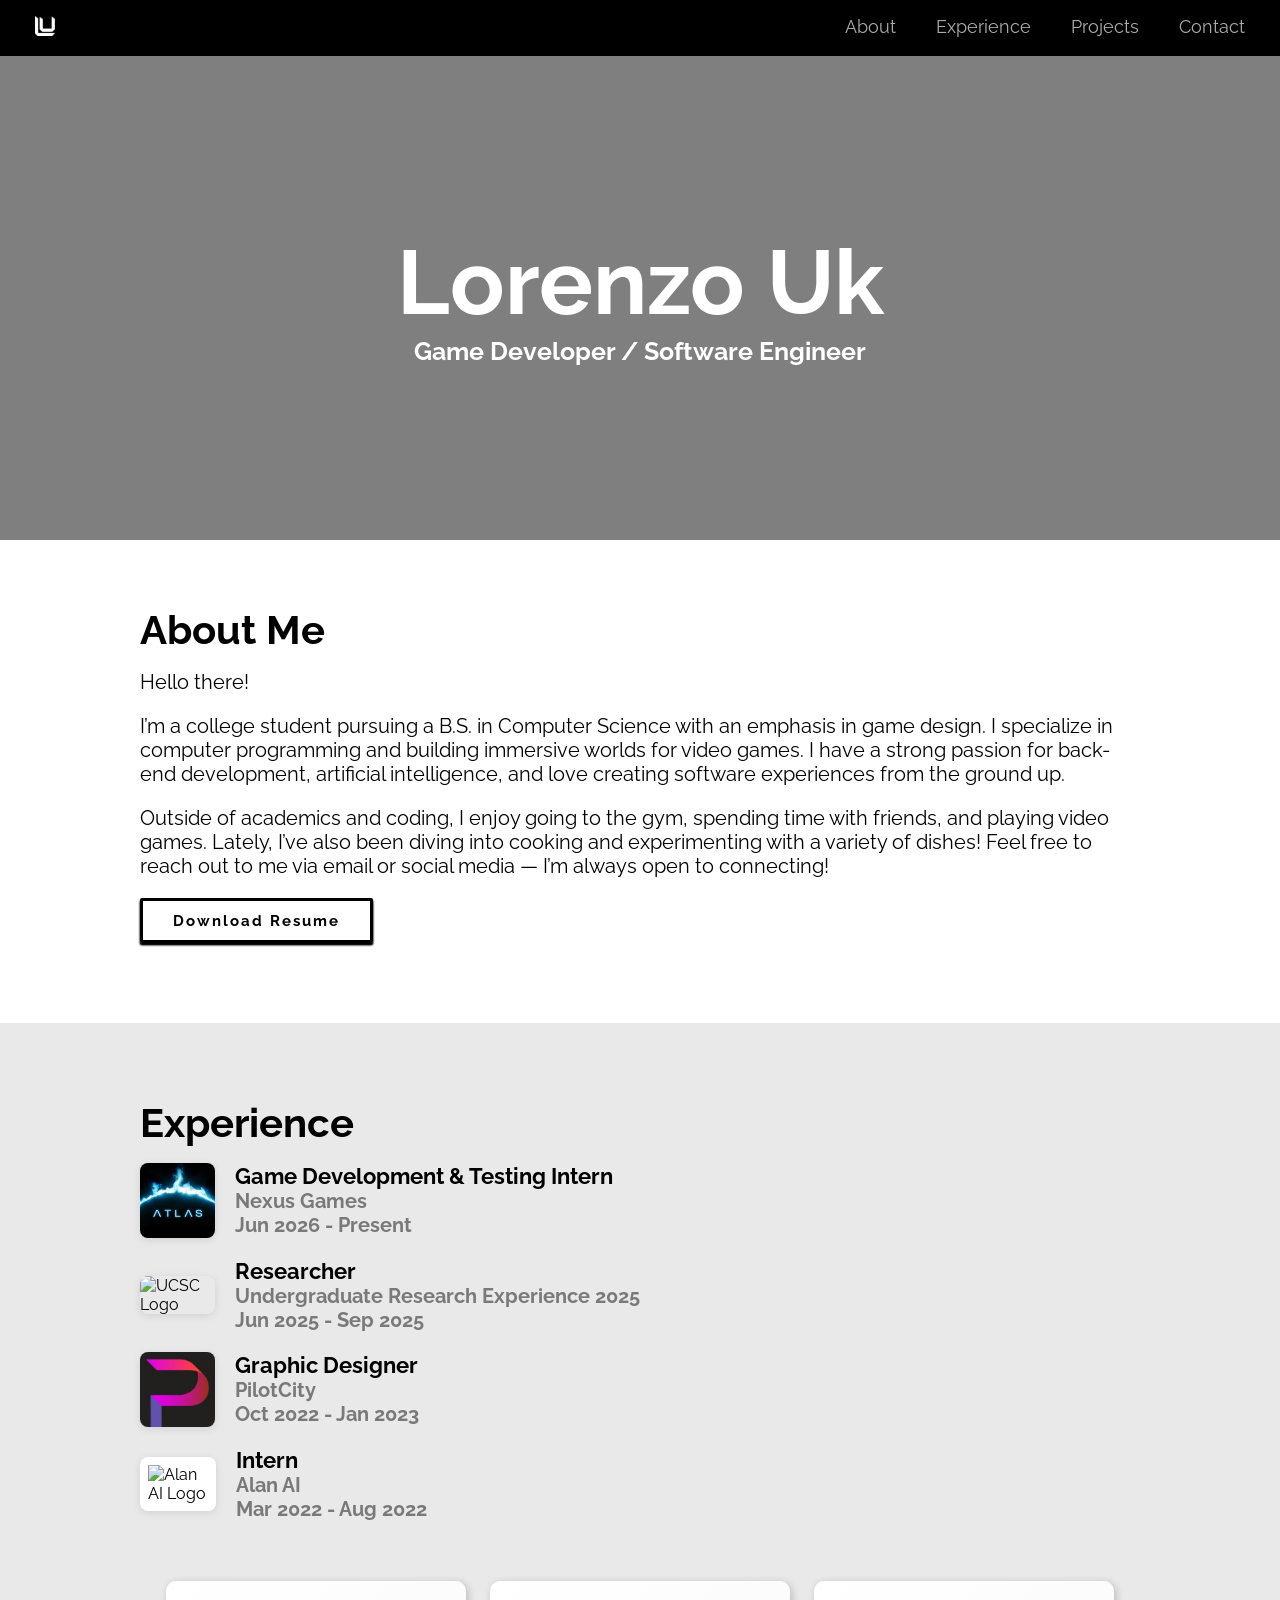
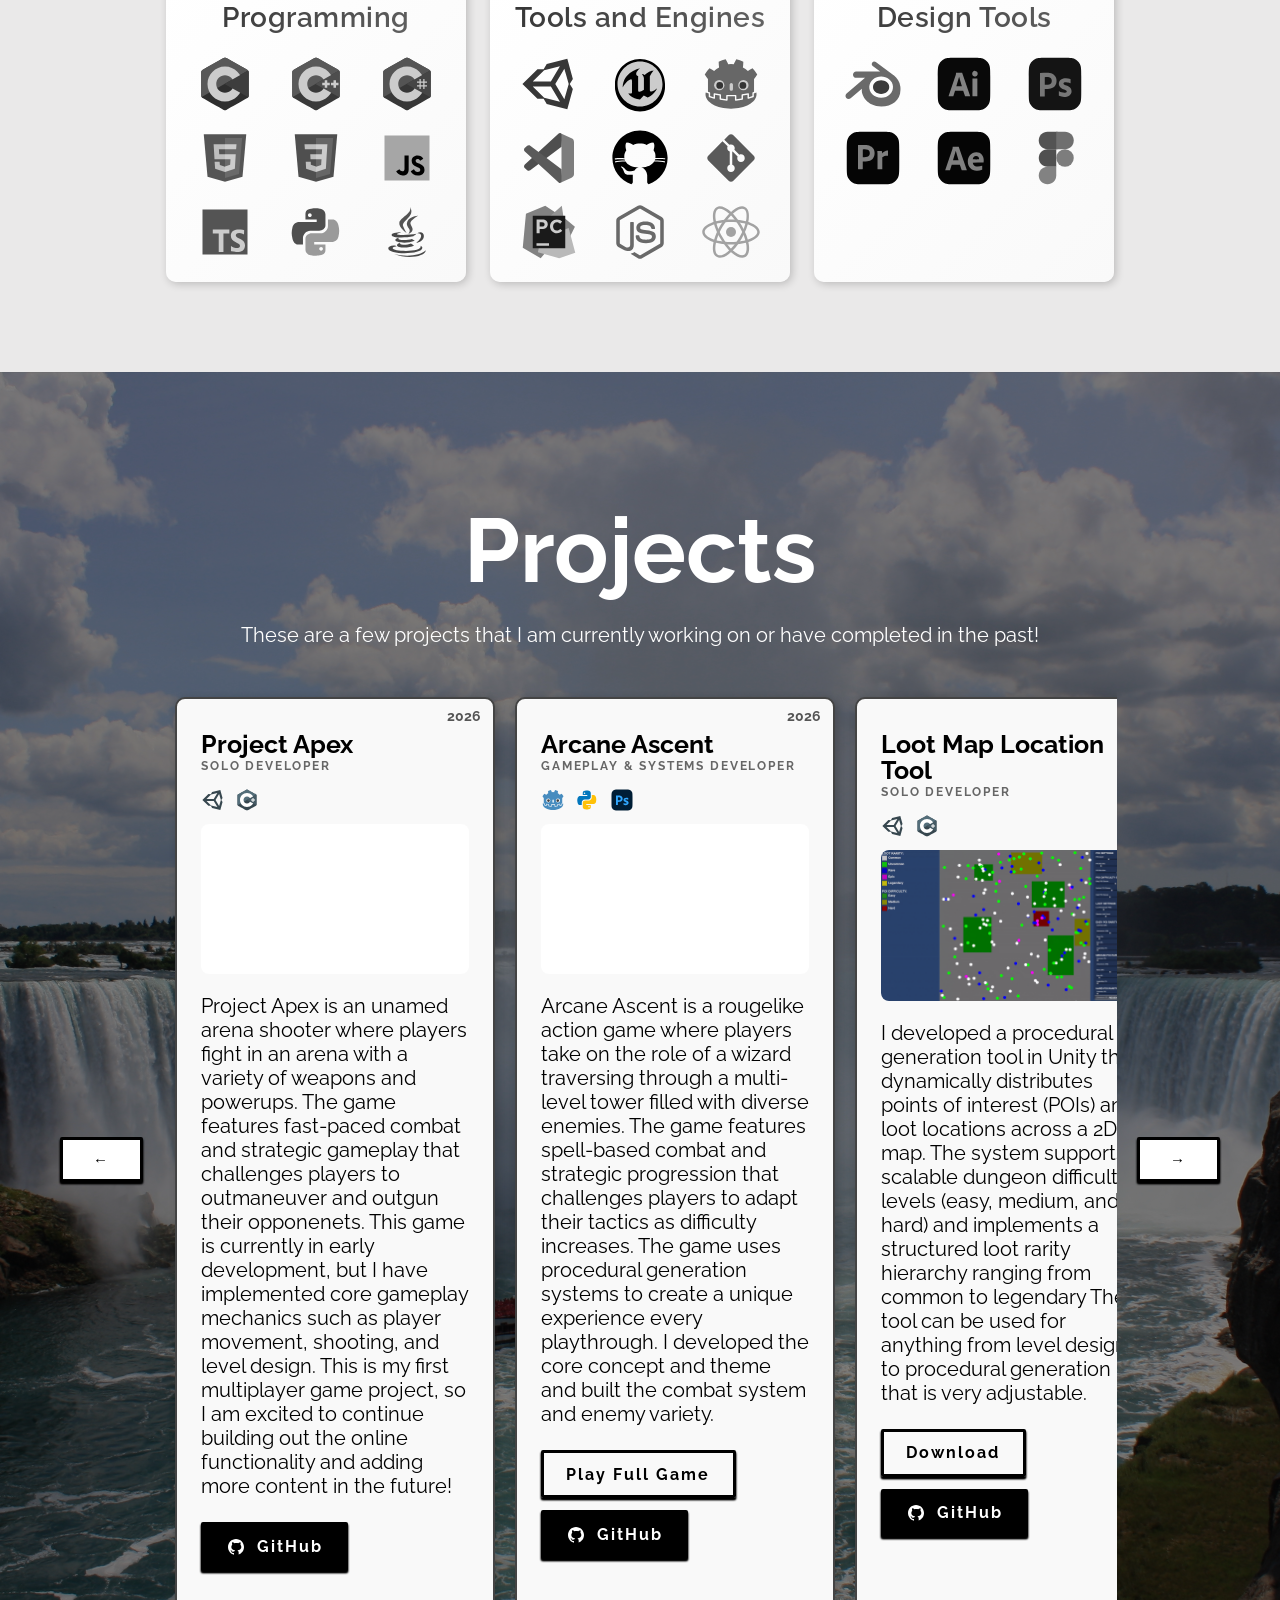
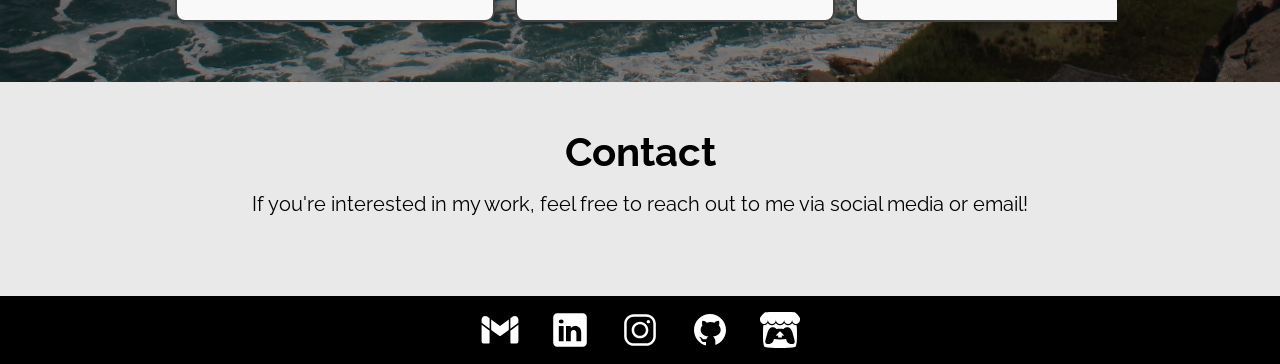
==== commit 55cd1671: "added arena atlas" ====
--- a/index.html
+++ b/index.html
@@ -28,7 +28,7 @@
         <div class="overlay"></div>
         <div class="name-text">
             <h1>Lorenzo Uk</h1>
-            <h2>Software Engineer / Game Developer</h2>
+            <h2>Game Developer / Software Engineer</h2>
         </div>
     </section>
 
@@ -48,13 +48,8 @@
                 Feel free to reach out to me via email or social media — I’m always open to connecting!
             </p>
             <div class="button-wrapper">
-                <a download href="downloads/software_engineering_resume.pdf">
-                    <button>Download Software Engineering Resume</button>
-                </a>
-            </div>
-            <div class="button-wrapper">
                 <a download href="downloads/game_dev_resume.pdf">
-                    <button>Download Game Development Resume</button>
+                    <button>Download Resume</button>
                 </a>
             </div>
         </div>
@@ -65,6 +60,14 @@
         <div class="experience">
             <div class="experience-text">
                 <h3>Experience</h3>
+                <div class="internship">
+                    <img src="img/icons/atlasarena.jpg" alt="Atlas Arena Logo">
+                    <div class="internship-details">
+                        <h6>Game Development & Testing Intern</h6>
+                        <h5>Nexus Games</h5>
+                        <h5>Jun 2026 - Present</h5>
+                    </div>
+                </div>
                 <div class="research">
                     <img src="https://media.licdn.com/dms/image/v2/C4E0BAQEEdPQHFbiGrg/company-logo_200_200/company-logo_200_200/0/1656436364797?e=2147483647&v=beta&t=-nv67CuJOabuVyTU1J5dh-CYp6z7AFlIycWuVM9ch1k" alt="UCSC Logo">
                     <div class="research-details">
@@ -113,8 +116,6 @@
                             <img class="icon-img" src="img/icons/python.svg" alt="Python">    
                             <!-- Java -->
                             <img class="icon-img" src="img/icons/java.svg" alt="Java">
-                            <!-- Swift -->
-                            <img class="icon-img" src="img/icons/swift.svg" alt="Swift">
                         </div>
                     </div>
                 <div class="box">
@@ -122,10 +123,10 @@
                     <div class="experience-icons">
                         <!-- Unity -->
                         <img class="icon-img" src="img/icons/unity.svg" alt="Unity">
+                        <!-- Unreal Engine -->
+                        <img class="icon-img" src="img/icons/unreal-engine.svg" alt="Unreal Engine">
                         <!-- Godot -->
                         <img class="icon-img" src="img/icons/godot.svg" alt="Godot">
-                        <!-- Unreal Engine -->
-                        <img class="icon-img" src="img/icons/unreal-engine.svg" alt="Unreal Engine">
                         <!-- VS Code -->
                         <img class="icon-img" src="img/icons/vs-code.svg" alt="VS Code">
                         <!-- GitHub -->
@@ -177,6 +178,30 @@
                     <div class="work-track" id="work-track">
                     <div class="content-box">
                         <div class="project-date">2026</div>
+                        <h2>Project Apex</h2>
+                        <div class="project-role">Solo Developer</div>
+                        <div class="project-icons">
+                            <img class="icon-img" src="img/icons/unity.svg" alt="Unity">
+                            <img class="icon-img" src="img/icons/c-sharp.svg" alt="C#"> 
+                        </div>
+                        <div class="showcase-section">
+                            <video autoplay muted loop playsinline data-pause-time="10.5">
+                                <source src="/img/showcase/projectapex.mp4" type="video/mp4">
+                                Your browser does not support HTML5 video.
+                            </video>
+                        </div>
+                        <p>Project Apex is an unamed arena shooter where players fight in an arena with a variety of weapons and powerups. The game features fast-paced combat
+                        and strategic gameplay that challenges players to outmaneuver and outgun their opponenets. This game is currently in early development, but I have implemented core gameplay mechanics such as player movement, shooting,  and level design.
+                        This is my first multiplayer game project, so I am excited to continue building out the online functionality and adding more content in the future!</p>
+                        <div class="project-actions">
+                            <a class="project-link project-link-github" href="https://github.com/lorenzouk/projectapex" target="_blank" rel="noopener noreferrer" aria-label="GitHub repository for Project Apex">
+                                <img src="img/icons/social-github.svg" alt="GitHub">
+                                <span>GitHub</span>
+                            </a>
+                        </div>
+                    </div>
+                    <div class="content-box">
+                        <div class="project-date">2026</div>
                         <h2>Arcane Ascent</h2>
                         <div class="project-role">Gameplay &amp; Systems Developer</div>
                         <div class="project-icons">
@@ -268,6 +293,12 @@
                             <img class="icon-img" src="img/icons/typescript.svg" alt="TypeScript">
                             <img class="icon-img" src="img/icons/swift.svg" alt="Swift">
                             <img class="icon-img" src="img/icons/react-js.svg" alt="React.js">
+                        </div>
+                        <div class="showcase-section">
+                            <video autoplay muted loop playsinline data-pause-time="0">
+                                <source src="/img/showcase/soundsync.mp4" type="video/mp4">
+                                Your browser does not support HTML5 video.
+                            </video>
                         </div>
                         <p>I developed a cross-platform mobile application that connects nearby users through Bluetooth proximity detection, enabling seamless profile discovery and data exchange.
                         On the backend, I worked with a team to build TypeScript services to manage user sessions and implement music preference matching logic.
@@ -376,6 +407,10 @@
                             The program tracks user data such as name, email, shoe size, and favorite food using structured data types for efficient storage and access.
                             The codebase is modularly organized, with separate directories for business logic and execution with custom test cases to validate functionality.
                             </p>
+                            <a class="project-link project-link-github" href="https://github.com/lorenzouk/customer-database" target="_blank" rel="noopener noreferrer" aria-label="GitHub repository for Customer Database">
+                                <img src="img/icons/social-github.svg" alt="GitHub">
+                                <span>GitHub</span>
+                            </a>
                     </div>
                     <div class="content-box">
                         <div class="project-date">2024</div>
--- a/style.css
+++ b/style.css
@@ -696,6 +696,21 @@
   transform: translateY(0);
 }
 
+.internship {
+  display: flex;
+  align-items: center;
+  gap: 20px;
+  margin-bottom: 20px;
+}
+
+.internship img {
+  width: 75px;
+  height: auto;
+  border-radius: 8px;
+  background-color: white;
+  box-shadow: 0 2px 8px rgba(0, 0, 0, 0.1);
+}
+
 .alanai {
   display: flex;
   align-items: center;
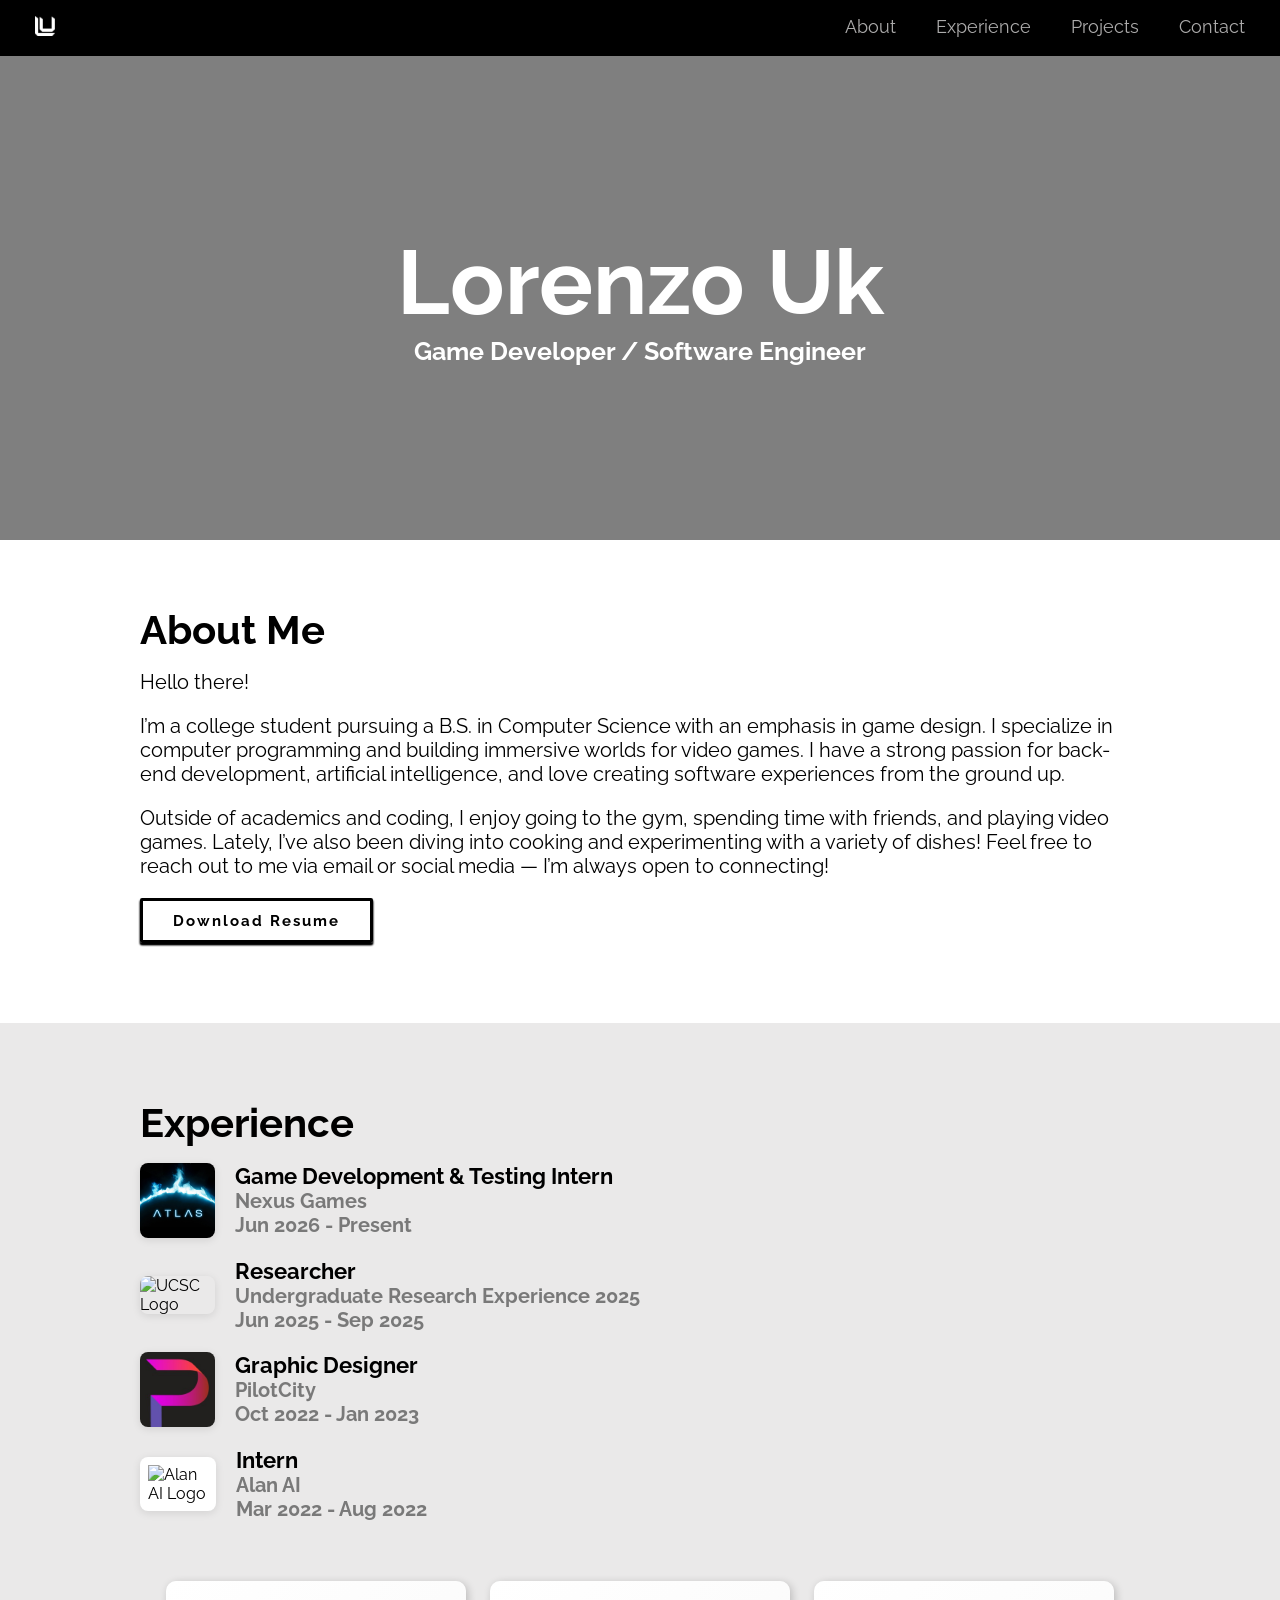
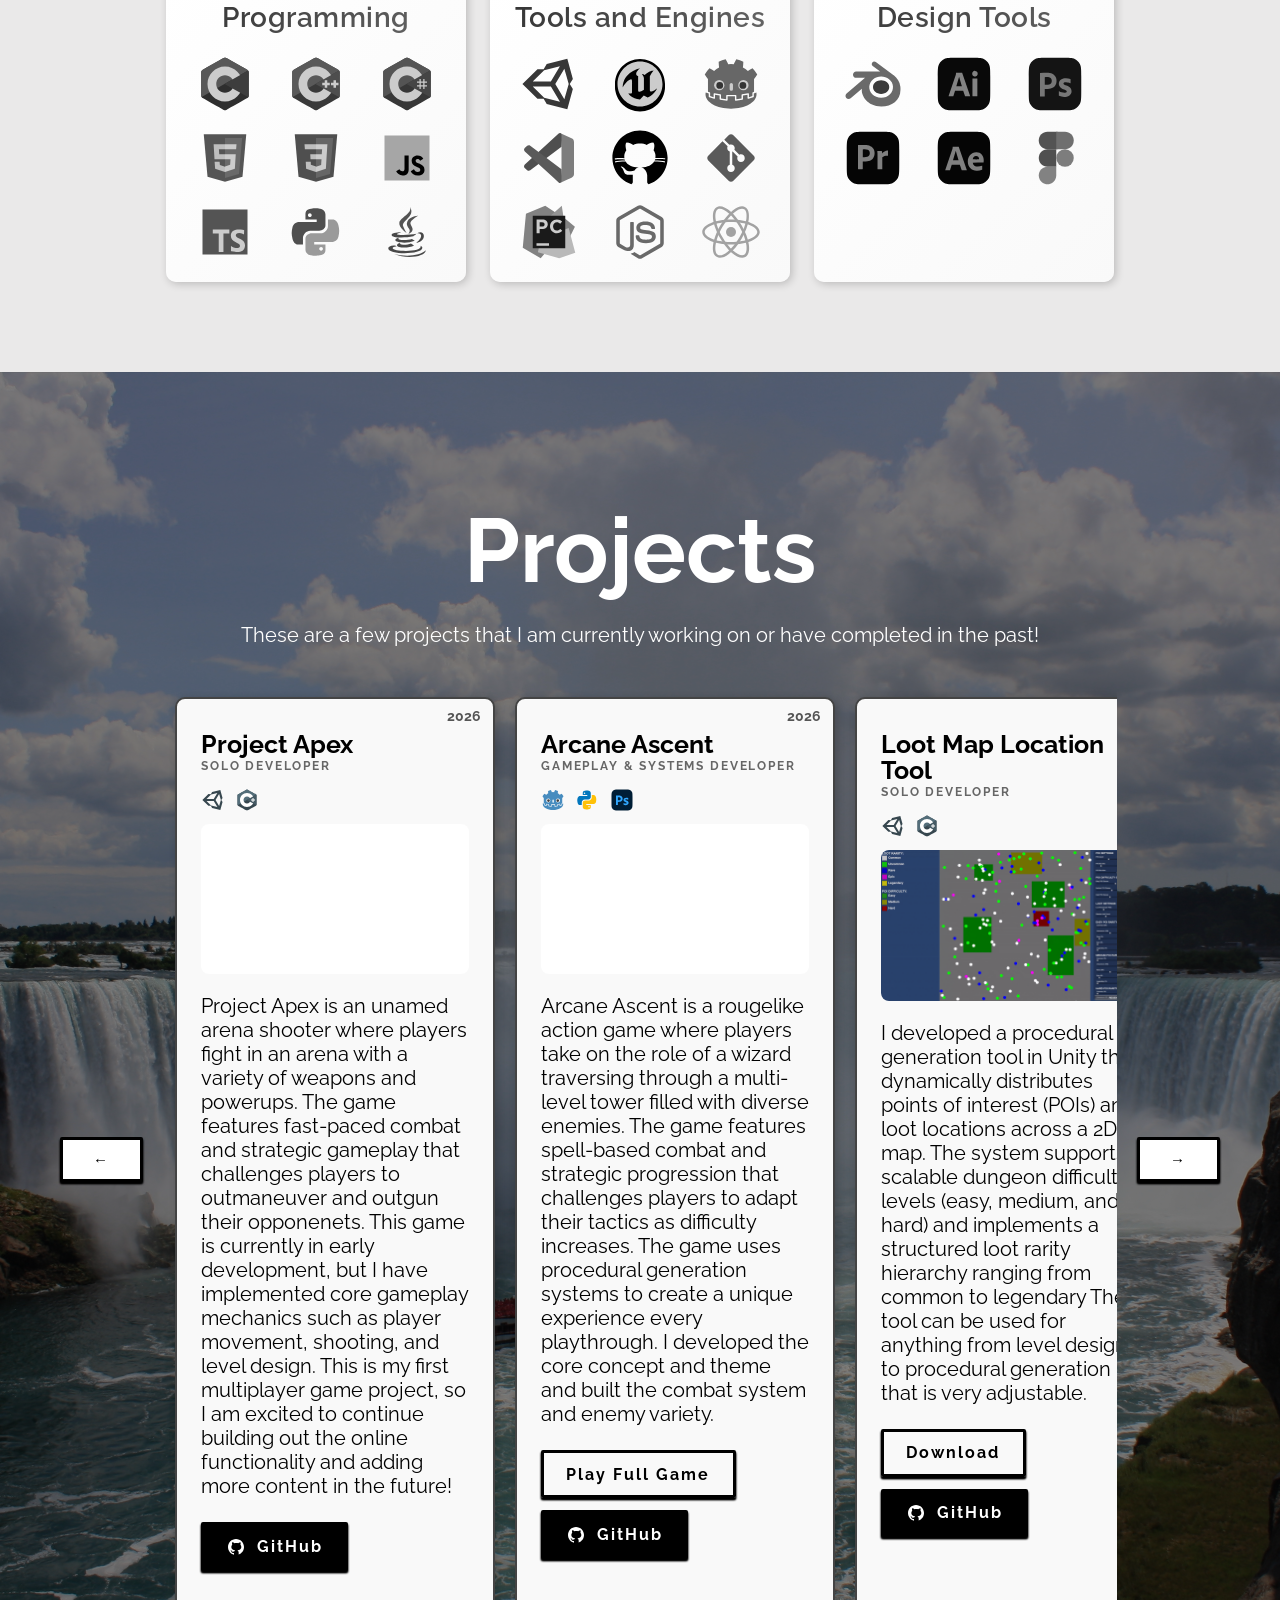
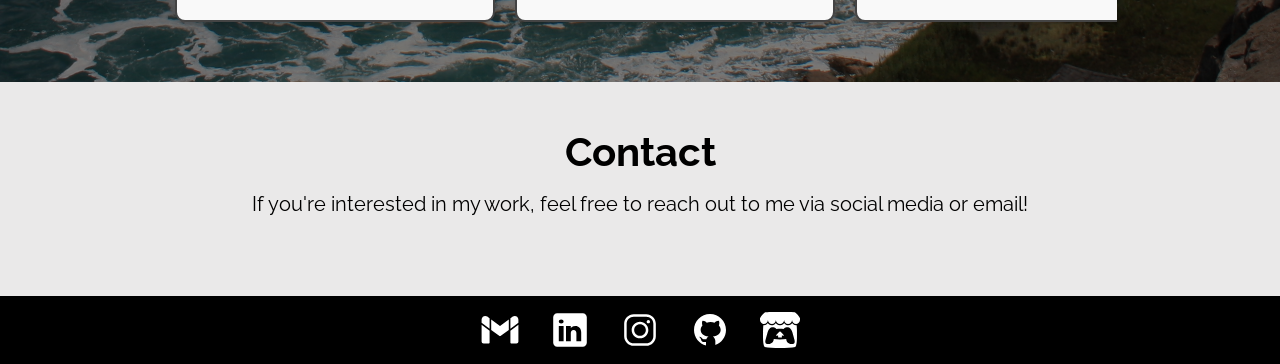
==== commit f8e37e79: "Fixed videos and removed mobile interface(redesignign it)" ====
--- a/index.html
+++ b/index.html
@@ -185,8 +185,8 @@
                             <img class="icon-img" src="img/icons/c-sharp.svg" alt="C#"> 
                         </div>
                         <div class="showcase-section">
-                            <video autoplay muted loop playsinline data-pause-time="10.5">
-                                <source src="/img/showcase/projectapex.mp4" type="video/mp4">
+                            <video autoplay muted loop playsinline data-pause-time="12.5">
+                                <source src="img/showcase/projectapex.mp4" type="video/mp4">
                                 Your browser does not support HTML5 video.
                             </video>
                         </div>
@@ -296,7 +296,7 @@
                         </div>
                         <div class="showcase-section">
                             <video autoplay muted loop playsinline data-pause-time="0">
-                                <source src="/img/showcase/soundsync.mp4" type="video/mp4">
+                                <source src="img/showcase/soundsync.mp4" type="video/mp4">
                                 Your browser does not support HTML5 video.
                             </video>
                         </div>
@@ -402,6 +402,12 @@
                             <img class="icon-img" src="img/icons/git.svg" alt="Git"> 
                             <img class="icon-img" src="img/icons/ubuntu.svg" alt="Ubuntu">
                             <img class="icon-img" src="img/icons/linux.svg" alt="Linux">
+                        </div>
+                        <div class="showcase-section">
+                            <video autoplay muted loop playsinline data-pause-time="0">
+                                <source src="img/showcase/customer.mp4" type="video/mp4">
+                                Your browser does not support HTML5 video.
+                            </video>
                         </div>
                             <p>I built a simple command-line customer database in C, designed to add and delete customer information.
                             The program tracks user data such as name, email, shoe size, and favorite food using structured data types for efficient storage and access.
--- a/style.css
+++ b/style.css
@@ -1,342 +1,3 @@
-@media (max-width: 768px) {
-  #hero {
-    background-image: url('img/backgrounds/background4.jpg') !important;
-    background-size: cover !important;
-    background-position: center !important;
-  }
-
-  #bg1,
-  #bg2 {
-    display: none !important;
-  }
-
-  h1 {
-    font-size: 48px !important;
-    line-height: 1.2;
-    margin-bottom: 0.2rem;
-  }
-  .about h3,
-  .about h4 {
-    white-space: normal;
-    word-wrap: break-word;
-    line-height: 1.4;
-    margin-bottom: 1rem;
-  }
-
-  /* Navbar */
-  .navbar {
-    display: flex;
-    flex-wrap: nowrap;
-    align-items: center;
-    justify-content: space-between;
-    gap: 0;
-    position: fixed;
-    top: 0;
-    left: 0;
-    width: 100%;
-    padding: clamp(4px, 1.2vw, 6px) clamp(4px, 1.8vw, 8px);
-    background-color: black;
-    z-index: 1000;
-    overflow-x: hidden;
-  }
-
-  .home {
-    flex: 0 0 auto;
-    justify-content: flex-start;
-    margin-right: 0;
-  }
-
-  .logo {
-    height: clamp(11px, 3vw, 14px);
-  }
-
-  .navbar a {
-    display: inline-flex;
-    align-items: center;
-    justify-content: center;
-    padding: clamp(6px, 1.5vw, 8px) clamp(4px, 1.4vw, 6px);
-    font-size: clamp(10px, 2.3vw, 12px);
-    text-align: center;
-    white-space: nowrap;
-  }
-
-  /* Hero Section */
-  .name {
-    height: 40vh;
-  }
-
-  .name .bg-video {
-    width: 100vw;
-    height: auto;
-  }
-
-  /* About Section */
-  .about {
-    max-width: 800px;
-    margin: 0 auto;
-    text-align: center;
-    padding: 30px;
-  }
-
-  /* Experience Section */
-  .experience {
-    display: flex;
-    flex-direction: column;
-    align-items: center;
-    padding: 30px 20px;
-    max-width: 100%;
-    margin: 0 auto;
-  }
-
-  .experience-text {
-    display: flex;
-    flex-direction: column;
-    align-items: center;
-    padding: 30px 20px;
-    max-width: 100%;
-    margin: 0 auto;
-  }
-
-  .experience-grid .box {
-    max-width: 300px;
-    width: 100%;
-    padding: 15px;
-    margin: 10px auto;
-  }
-
-  .box {
-    margin: 10px auto;
-    width: 100%;
-    max-width: 300px;
-  }
-
-  .alanai {
-    flex-direction: column;
-    align-items: center;
-    text-align: center;
-  }
-
-  .research {
-    flex-direction: column;
-    align-items: center;
-    text-align: center;
-  }
-
-  .pilotCity {
-    flex-direction: column;
-    align-items: center;
-    text-align: center;
-  }
-
-  /* Work */
-  .work-carousel {
-    display: flex;
-    align-items: center;
-    gap: 8px;
-    padding: 0;
-    width: 100%;
-    box-sizing: border-box;
-  }
-
-  .work-nav {
-    display: none;
-  }
-
-  .work-track {
-    display: flex;
-    gap: 16px;
-    overflow-x: auto;
-    overflow-y: hidden;
-    box-sizing: border-box;
-    scroll-behavior: smooth;
-    transition: transform 0.4s ease;
-    scroll-snap-type: x mandatory;
-    -webkit-overflow-scrolling: touch;
-    width: 100%;
-    padding: 8px 0 14px;
-  }
-
-  .content-box {
-    position: relative;
-    flex: 0 0 min(82%, 280px);
-    width: min(82%, 280px);
-    max-width: min(82%, 280px);
-    min-width: 0;
-    padding: 12px;
-    border: 2px solid #444;
-    border-radius: 10px;
-    background-color: #f9f9f9;
-    box-shadow: 2px 2px 8px rgba(0,0,0,0.2);
-    transition: transform 0.3s ease, box-shadow 0.3s ease;
-    box-sizing: border-box;
-    scroll-snap-align: center;
-    margin: 0;
-  }
-
-  .content-box h2 {
-    font-size: 16px;
-    margin-top: 8px;
-    margin-bottom: 5px;
-  }
-
-  .project-date {
-    font-size: 0.75rem;
-    top: 6px;
-    right: 8px;
-  }
-
-  .project-role {
-    font-size: 10px;
-    letter-spacing: 0.12em;
-    margin-bottom: 0.75rem;
-  }
-
-  .project-role {
-    font-size: 11px;
-    letter-spacing: 0.14em;
-    text-transform: uppercase;
-    color: #6b6b6b;
-    margin: 0 0 14px;
-  }
-
-  .project-icons {
-    display: flex;
-    align-items: center;
-    gap: 8px;
-    margin: 0.9rem 0 0.2rem;
-    flex-wrap: wrap;
-  }
-
-  .project-actions {
-    display: flex;
-    align-items: stretch;
-    justify-content: flex-start;
-    gap: 8px;
-    margin-top: 1rem;
-    flex-wrap: wrap;
-  }
-
-  .project-link {
-    min-height: 42px;
-    padding: 0.65rem 0.85rem;
-    letter-spacing: 1px;
-    font-size: 13px;
-  }
-
-  .project-link-primary {
-    flex: 0 0 auto;
-    order: 1;
-  }
-
-  .project-link-github {
-    order: 2;
-  }
-
-  .content-box p {
-    font-size: 13px;
-    line-height: 1.45;
-  }
-
-  .project-icons .icon-img {
-    width: 18px;
-    height: auto;
-    margin-right: 0;
-    margin-left: 0;
-  }
-
-  .showcase-section {
-    margin: 10px 0;
-  }
-
-  .showcase-section img {
-    display: block;
-    max-width: 100%;
-    height: auto;
-    margin: 0 auto;
-    border-radius: 8px;
-    object-fit: contain;
-  }
-
-  /* Contact Section */
-  .contact {
-    padding: 30px;
-  }
-
-  .socials {
-    gap: clamp(14px, 4vw, 24px);
-    padding: clamp(10px, 2.8vw, 14px);
-  }
-
-  .socials svg,
-  .socials img.social-icon {
-    width: clamp(26px, 7vw, 34px);
-    height: clamp(26px, 7vw, 34px);
-  }
-
-  /* Buttons */
-  button {
-    width: 100%;
-    padding: 1em;
-  }
-}
-
-@media (max-width: 480px) {
-  .navbar {
-    padding: clamp(3px, 1vw, 5px) clamp(3px, 1.2vw, 4px);
-  }
-
-  .navbar a {
-    padding: clamp(5px, 1.3vw, 7px) clamp(3px, 1vw, 4px);
-    font-size: clamp(8px, 2.8vw, 11px);
-  }
-
-  .logo {
-    height: clamp(9px, 3vw, 12px);
-  }
-
-  .work-overlay {
-    padding: 50px 12px;
-  }
-
-  .work-track {
-    gap: 10px;
-  }
-
-  .content-box {
-    flex-basis: min(88%, 220px);
-    width: min(88%, 220px);
-    min-width: 0;
-    max-width: min(88%, 220px);
-    padding: 10px;
-  }
-
-  .content-box h2 {
-    font-size: 15px;
-  }
-
-  .content-box p {
-    font-size: 12px;
-  }
-
-  .project-link {
-    width: 100%;
-    min-height: 38px;
-    font-size: 12px;
-  }
-
-  .socials {
-    gap: clamp(10px, 3.5vw, 16px);
-    padding: clamp(8px, 2.5vw, 12px);
-  }
-
-  .socials svg,
-  .socials img.social-icon {
-    width: clamp(22px, 7vw, 28px);
-    height: clamp(22px, 7vw, 28px);
-  }
-}
-
-
 /* Global Styles */
 html {
   scroll-behavior: smooth;
@@ -1245,138 +906,3 @@
   z-index: 1;
 }
 
-@media (max-width: 768px) {
-  .navbar {
-    padding: clamp(5px, 1.5vw, 8px) clamp(6px, 2.2vw, 12px);
-  }
-
-  .logo {
-    height: clamp(13px, 3.6vw, 18px);
-  }
-
-  .navbar a {
-    padding: clamp(7px, 1.9vw, 10px) clamp(6px, 1.9vw, 10px);
-    font-size: clamp(11px, 2.7vw, 15px);
-  }
-
-  .work-carousel,
-  .work-track {
-    width: 100%;
-    box-sizing: border-box;
-  }
-
-  .work-track {
-    gap: 12px;
-    padding: 8px 0 14px;
-  }
-
-  .content-box {
-    flex: 0 0 min(82%, 360px);
-    width: min(82%, 360px);
-    max-width: min(82%, 360px);
-    min-width: 0;
-    margin: 0 auto;
-    box-sizing: border-box;
-  }
-
-  .project-date {
-    top: 6px;
-    right: 10px;
-    font-size: 0.8rem;
-  }
-
-  .experience-grid .box {
-    display: flex;
-    flex-direction: column;
-    align-items: center;
-  }
-
-  .experience-icons {
-    display: flex;
-    flex-wrap: wrap;
-    justify-content: center;
-    gap: 14px;
-    max-width: 240px;
-    margin: 0 auto;
-  }
-
-  .experience-icons svg,
-  .experience-icons .icon-img {
-    width: 52px;
-    height: 52px;
-  }
-
-  .socials {
-    gap: clamp(14px, 4vw, 24px);
-    padding: clamp(10px, 2.8vw, 14px);
-  }
-
-  .socials svg,
-  .socials img.social-icon {
-    width: clamp(26px, 7vw, 34px);
-    height: clamp(26px, 7vw, 34px);
-  }
-}
-
-@media (max-width: 480px) {
-  .navbar {
-    padding: clamp(4px, 1.2vw, 6px) clamp(4px, 1.6vw, 7px);
-  }
-
-  .navbar a {
-    padding: clamp(6px, 1.7vw, 8px) clamp(4px, 1.3vw, 6px);
-    font-size: clamp(10px, 3.2vw, 13px);
-  }
-
-  .logo {
-    height: clamp(11px, 3.4vw, 14px);
-  }
-
-  .work-overlay {
-    padding: 50px 12px;
-  }
-
-  .content-box {
-    flex: 0 0 min(86%, 300px);
-    width: min(86%, 300px);
-    max-width: min(86%, 300px);
-    padding: 10px;
-  }
-
-  .content-box h2 {
-    font-size: 15px;
-  }
-
-  .content-box p {
-    font-size: 12px;
-  }
-
-  .project-link {
-    width: 100%;
-    min-height: 38px;
-    font-size: 12px;
-  }
-
-  .experience-icons {
-    gap: 12px;
-    max-width: 220px;
-  }
-
-  .experience-icons svg,
-  .experience-icons .icon-img {
-    width: 46px;
-    height: 46px;
-  }
-
-  .socials {
-    gap: clamp(10px, 3.5vw, 16px);
-    padding: clamp(8px, 2.5vw, 12px);
-  }
-
-  .socials svg,
-  .socials img.social-icon {
-    width: clamp(22px, 7vw, 28px);
-    height: clamp(22px, 7vw, 28px);
-  }
-}
-
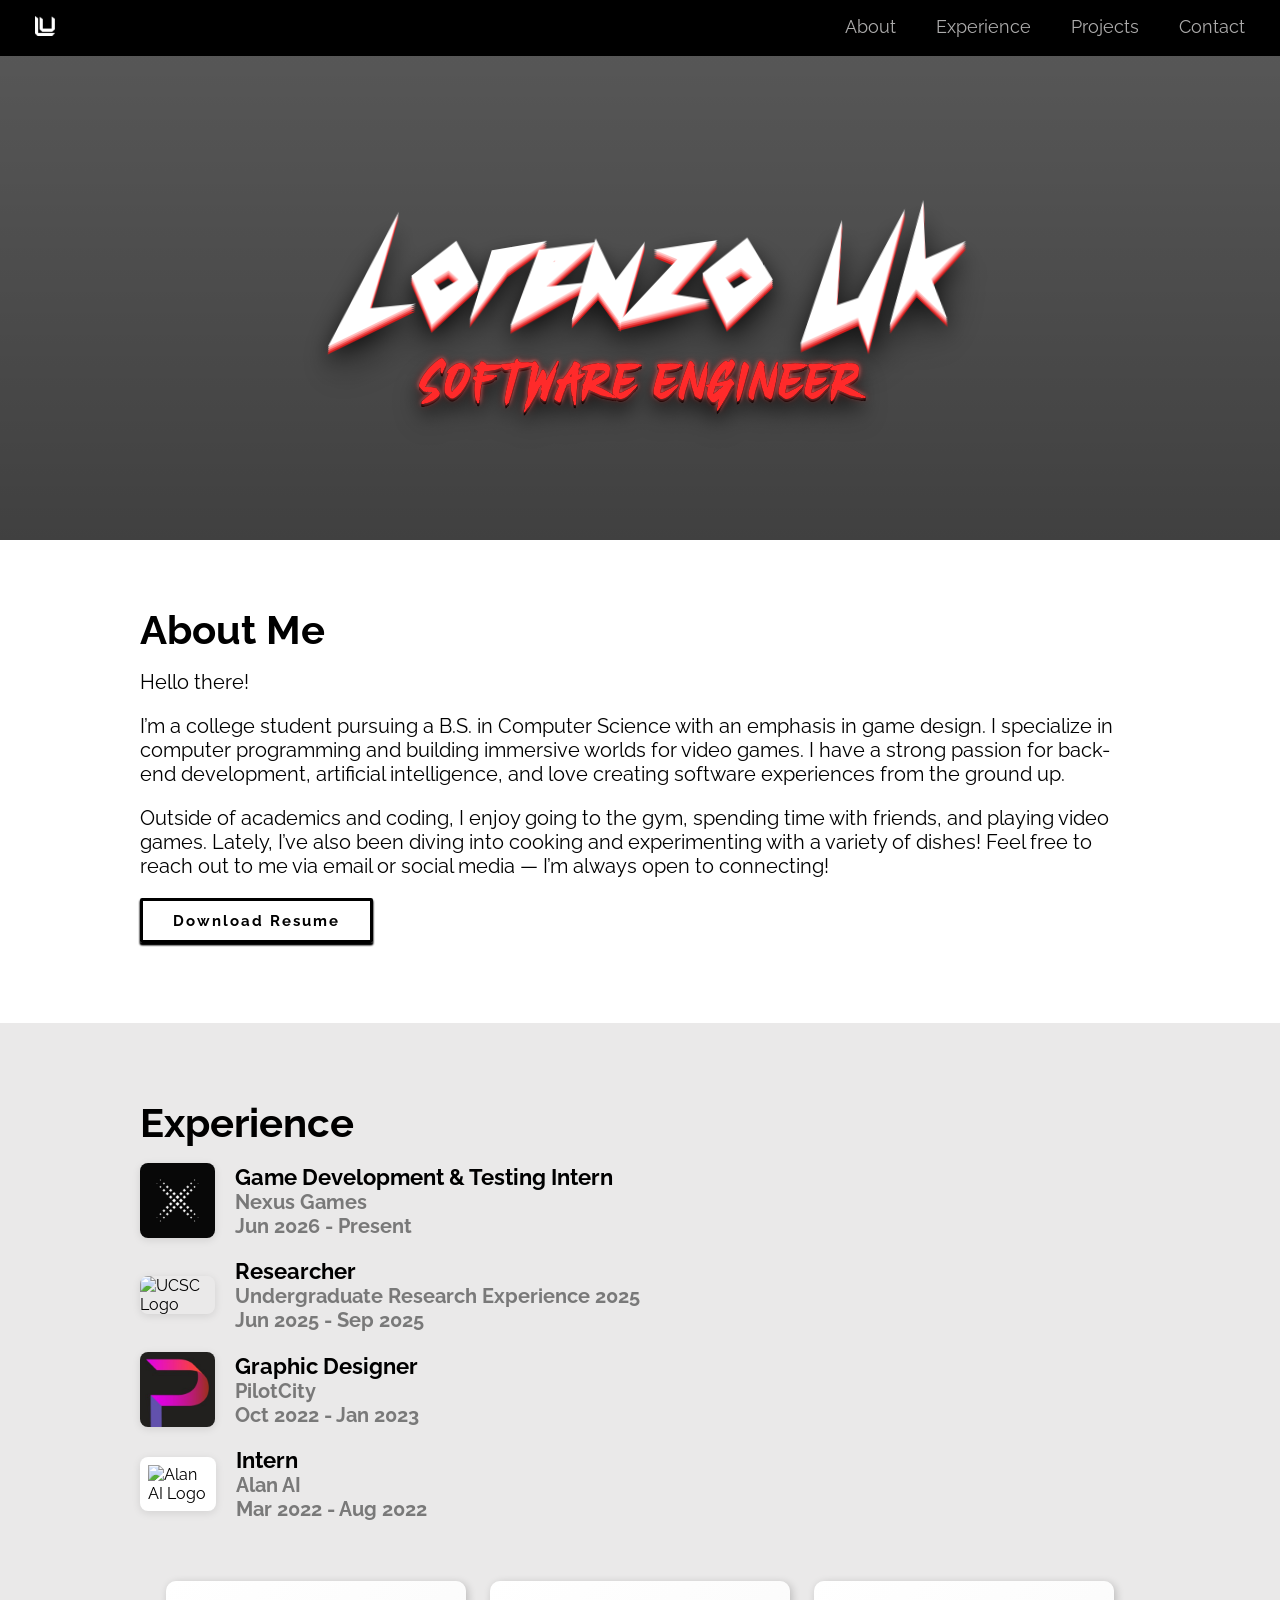
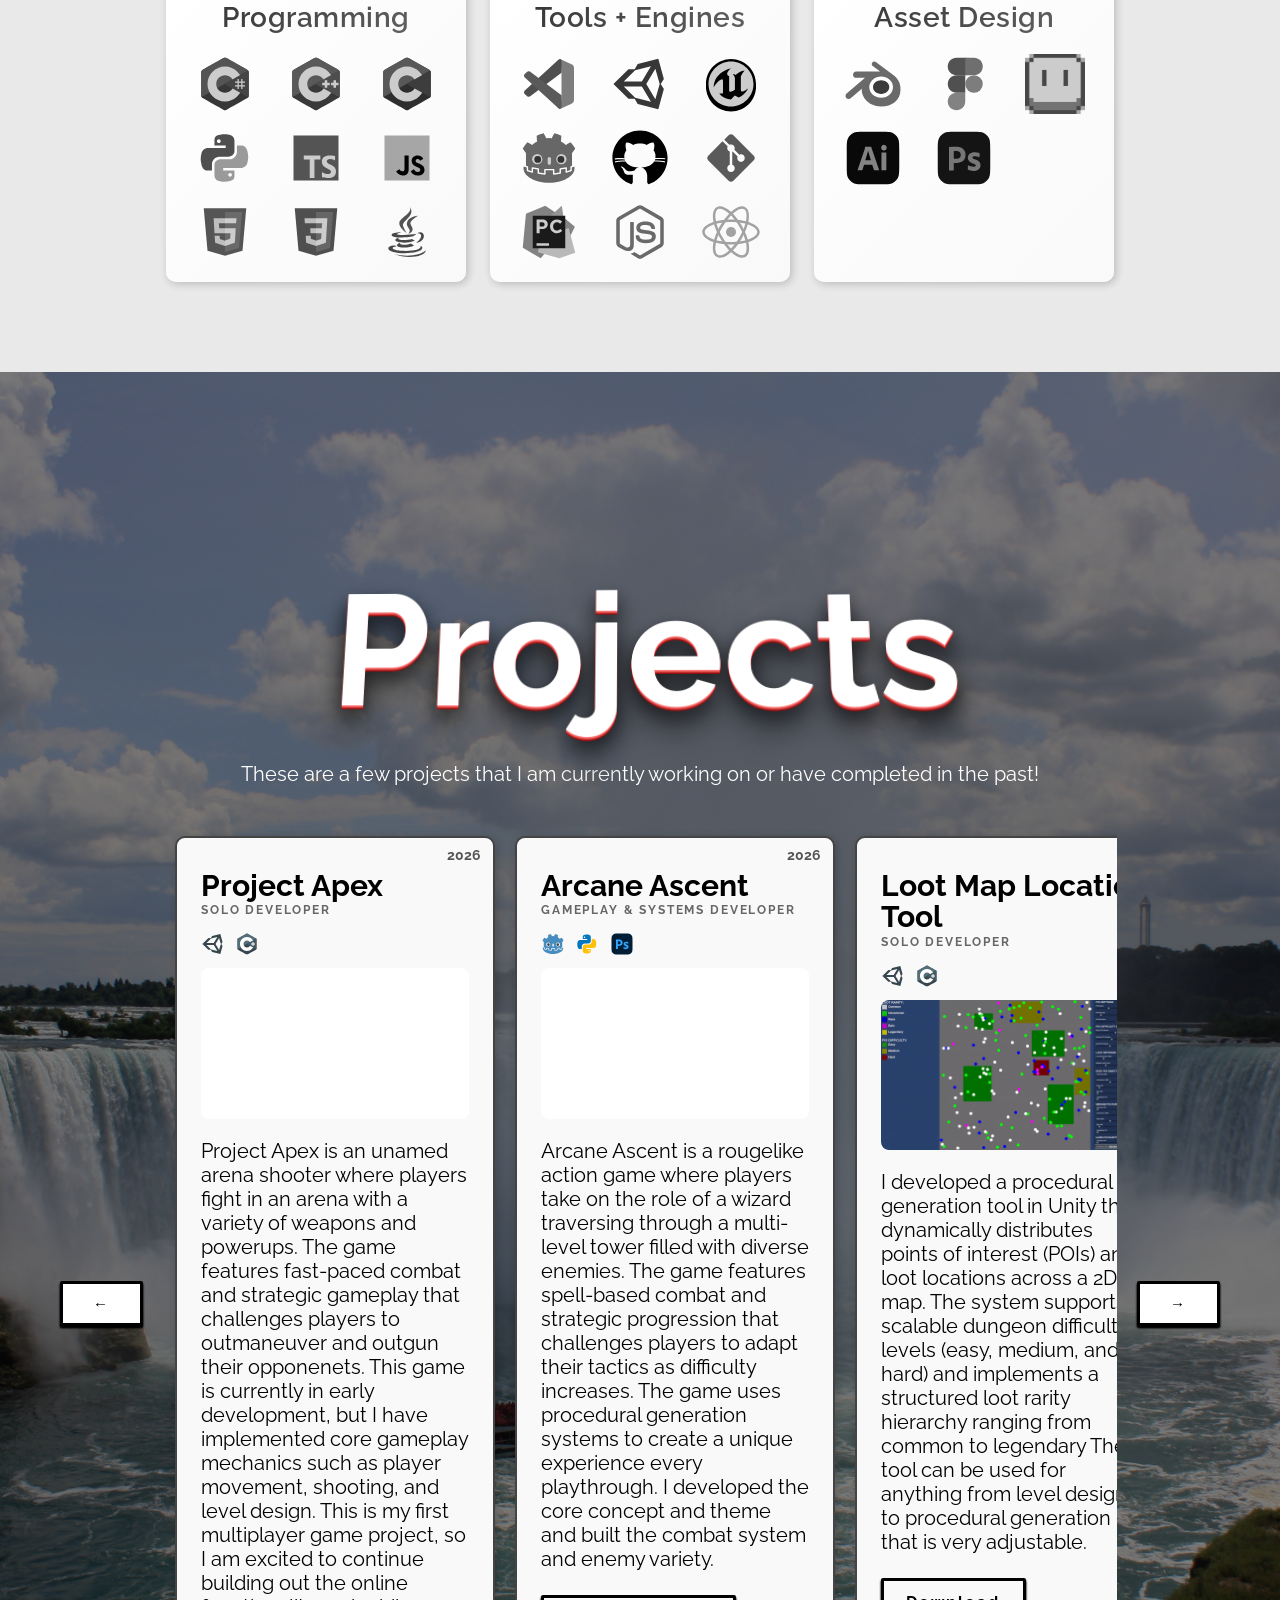
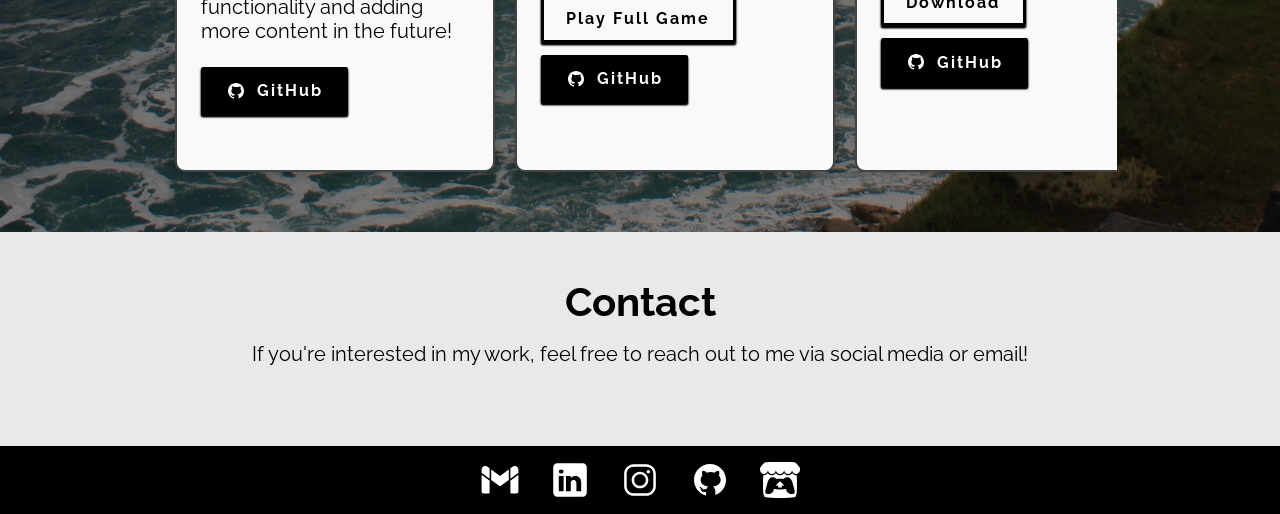
==== commit 2c34874c: "Revamping part 1" ====
--- a/index.html
+++ b/index.html
@@ -22,13 +22,15 @@
 
     <section class="name">
         <video class="bg-video" autoplay muted loop playsinline>
-            <source src="img/backgrounds/background1.mp4" type="video/mp4">
+            <source src="img/backgrounds/chinatown.mp4" type="video/mp4">
             Your browser does not support HTML5 video.
         </video>
         <div class="overlay"></div>
         <div class="name-text">
             <h1>Lorenzo Uk</h1>
-            <h2>Game Developer / Software Engineer</h2>
+            <h2 class="cyber-role">
+                <span id="roleText" class="role-text show">Game Developer</span>
+            </h2>
         </div>
     </section>
 
@@ -61,7 +63,7 @@
             <div class="experience-text">
                 <h3>Experience</h3>
                 <div class="internship">
-                    <img src="img/icons/atlasarena.jpg" alt="Atlas Arena Logo">
+                    <img src="img/icons/nexus.jpg" alt="Nexus Games Logo">
                     <div class="internship-details">
                         <h6>Game Development & Testing Intern</h6>
                         <h5>Nexus Games</h5>
@@ -98,37 +100,37 @@
                 <div class="box">
                     <h4>Programming</h4>
                     <div class="experience-icons">
+                            <!-- C# -->
+                            <img class="icon-img" src="img/icons/c-sharp.svg" alt="C#">
+                            <!-- C++ -->
+                            <img class="icon-img" src="img/icons/c-plus-plus.svg" alt="C++">
                             <!-- C -->
                             <img class="icon-img" src="img/icons/c.svg" alt="C">
-                            <!-- C++ -->
-                            <img class="icon-img" src="img/icons/c-plus-plus.svg" alt="C++">
-                            <!-- C# -->
-                            <img class="icon-img" src="img/icons/c-sharp.svg" alt="C#">
+                            <!-- Python -->
+                            <img class="icon-img" src="img/icons/python.svg" alt="Python">  
+                            <!-- TypeScript -->
+                            <img class="icon-img" src="img/icons/typescript.svg" alt="TypeScript">
+                            <!-- JavaScript -->  
+                            <img class="icon-img" src="img/icons/javascript.svg" alt="JavaScript">
                             <!-- HTML5 -->
                             <img class="icon-img" src="img/icons/html5.svg" alt="HTML5">
                             <!-- CSS -->
                             <img class="icon-img" src="img/icons/css.svg" alt="CSS">
-                            <!-- JavaScript -->
-                            <img class="icon-img" src="img/icons/javascript.svg" alt="JavaScript">
-                            <!-- TypeScript -->
-                            <img class="icon-img" src="img/icons/typescript.svg" alt="TypeScript">
-                            <!-- Python -->
-                            <img class="icon-img" src="img/icons/python.svg" alt="Python">    
                             <!-- Java -->
                             <img class="icon-img" src="img/icons/java.svg" alt="Java">
                         </div>
                     </div>
                 <div class="box">
-                    <h4>Tools and Engines</h4>
+                    <h4>Tools + Engines</h4>
                     <div class="experience-icons">
+                        <!-- VS Code -->
+                        <img class="icon-img" src="img/icons/vs-code.svg" alt="VS Code">
                         <!-- Unity -->
                         <img class="icon-img" src="img/icons/unity.svg" alt="Unity">
                         <!-- Unreal Engine -->
                         <img class="icon-img" src="img/icons/unreal-engine.svg" alt="Unreal Engine">
                         <!-- Godot -->
                         <img class="icon-img" src="img/icons/godot.svg" alt="Godot">
-                        <!-- VS Code -->
-                        <img class="icon-img" src="img/icons/vs-code.svg" alt="VS Code">
                         <!-- GitHub -->
                         <img class="icon-img" src="img/icons/github.svg" alt="GitHub">
                         <!-- Git -->
@@ -142,20 +144,18 @@
                     </div>   
                 </div>
                 <div class="box">
-                    <h4>Design Tools</h4>
+                    <h4>Asset Design</h4>
                     <div class="experience-icons">
                         <!-- Blender -->
                         <img class="icon-img" src="img/icons/blender.svg" alt="Blender">
+                        <!-- Figma -->
+                        <img class="icon-img" src="img/icons/figma.svg" alt="Figma">
+                        <!-- Aesprite -->
+                        <img class="icon-img" src="img/icons/aesprite.png" alt="Aesprite">
                         <!-- Adobe Illustrator -->
                         <img class="icon-img" src="img/icons/adobe-illustrator.svg" alt="Adobe Illustrator">
                         <!-- Adobe Photoshop -->
                         <img class="icon-img" src="img/icons/adobe-photoshop.svg" alt="Adobe Photoshop">
-                        <!-- Adobe Premire Pro -->
-                        <img class="icon-img" src="img/icons/adobe-premire-pro.svg" alt="Adobe Premire Pro">
-                        <!-- Adobe After Effects -->
-                        <img class="icon-img" src="img/icons/adobe-after-effects.svg" alt="Adobe After Effects">
-                        <!-- Figma -->
-                        <img class="icon-img" src="img/icons/figma.svg" alt="Figma">
                     </div>   
                 </div>
             </div>
--- a/style.css
+++ b/style.css
@@ -1,4 +1,20 @@
 /* Global Styles */
+@font-face {
+  font-family: 'Cyber Blast';
+  src: url('Cyber Blast.otf') format('opentype');
+  font-weight: normal;
+  font-style: normal;
+  font-display: swap;
+}
+
+@font-face {
+  font-family: 'Gakuran Demo';
+  src: url('Gakuran-Demo.otf') format('opentype');
+  font-weight: normal;
+  font-style: normal;
+  font-display: swap;
+}
+
 html {
   scroll-behavior: smooth;
 }
@@ -23,14 +39,84 @@
 
 /* Typography */
 h1 {
-  font-size: 90px;
+  font-size: 160px;
   margin-bottom: 1px;
+  text-shadow:
+    0 1px 0 #ff7d7d,
+    0 2px 0 #e65858,
+    0 3px 0 #c82f2f,
+    0 4px 0 #990d0d,
+    0 10px 18px rgba(0, 0, 0, 0.50),
+    0 16px 28px rgba(0, 0, 0, 0.40),
+    0 24px 40px rgba(0, 0, 0, 0.30);
+  transform: perspective(500px) rotateX(6deg) rotateY(-2deg);
 }
 
 h2 {
-  font-size: 25px;
+  font-size: 30px;
   margin-top: 0;
   line-height: 1.2;
+}
+
+.cyber-role {
+  display: inline-flex;
+  align-items: center;
+  gap: 8px;
+  font-family: 'Gakuran Demo', 'Cyber Blast', 'Raleway', sans-serif;
+  font-size: 50px;
+  letter-spacing: 2px;
+  text-transform: uppercase;
+  color: #ff2a2a;
+  text-shadow:
+    0 0 1px #000000,
+    0 0 4px #ff6b6b,
+    0 0 8px rgba(255, 26, 26, 0.35),
+    0 1px 0 #000000,
+    0 2px 0 #000000,
+    0 3px 0 #000000,
+    0 10px 18px rgba(0, 0, 0, 0.60),
+    0 16px 28px rgba(0, 0, 0, 0.45);
+}
+
+.role-prefix {
+  color: #d9f6ff;
+}
+
+.role-text {
+  display: inline-block;
+  min-width: 290px;
+  color: #ff2a2a;
+  font-family: 'Gakuran Demo', 'Cyber Blast', 'Raleway', sans-serif;
+  text-shadow:
+    0 0 1px #000000,
+    0 0 4px #ff6b6b,
+    0 0 8px rgba(255, 26, 26, 0.35),
+    0 1px 0 #000000,
+    0 2px 0 #000000,
+    0 3px 0 #000000,
+    0 10px 18px rgba(0, 0, 0, 0.60),
+    0 16px 28px rgba(0, 0, 0, 0.45);
+  transform: perspective(700px) rotateX(6deg) rotateY(-2deg);
+  transition: opacity 0.35s ease, transform 0.35s ease;
+}
+
+.role-text.show {
+  opacity: 1;
+  transform: translateY(0) scale(1);
+}
+
+.role-text:not(.show) {
+  opacity: 0;
+  transform: translateY(8px) scale(0.97);
+}
+
+.role-cursor {
+  color: #ffffff;
+  animation: cursorBlink 1s steps(1) infinite;
+}
+
+@keyframes cursorBlink {
+  50% { opacity: 0; }
 }
 
 h3 {
@@ -110,7 +196,7 @@
 .overlay {
   width: 100%;
   height: 100%;
-  background: #00000080;
+  background: linear-gradient(rgba(0, 0, 0, 0.65), rgba(0, 0, 0, 0.75));
 }
 
 .name-text {
@@ -120,6 +206,26 @@
   transform: translate(-50%, -50%);
   text-align: center;
   color: white;
+  line-height: 0.9;
+}
+
+.name-text h1 {
+  font-family: 'Cyber Blast', 'Raleway', sans-serif;
+  letter-spacing: 2px;
+  margin-bottom: 0;
+  text-shadow:
+    0 2px 0 #ffbfbf,
+    0 4px 0 #ff8c8c,
+    0 6px 0 #f04d4d,
+    0 8px 0 #d81c1c,
+    0 12px 20px rgba(0, 0, 0, 0.60),
+    0 20px 34px rgba(0, 0, 0, 0.42),
+    0 28px 46px rgba(0, 0, 0, 0.30);
+  transform: perspective(700px) rotateX(8deg) rotateY(-3deg);
+}
+
+.name-text .cyber-role {
+  margin-top: -6px;
 }
 
 /* About Section */
@@ -702,8 +808,7 @@
   z-index: -1;
 }
 
-.work-nav:hover:before,
-.work-nav:focus:before {
+.work-nav:hover:before {
   left: 0;
   right: 0;
   opacity: 1;
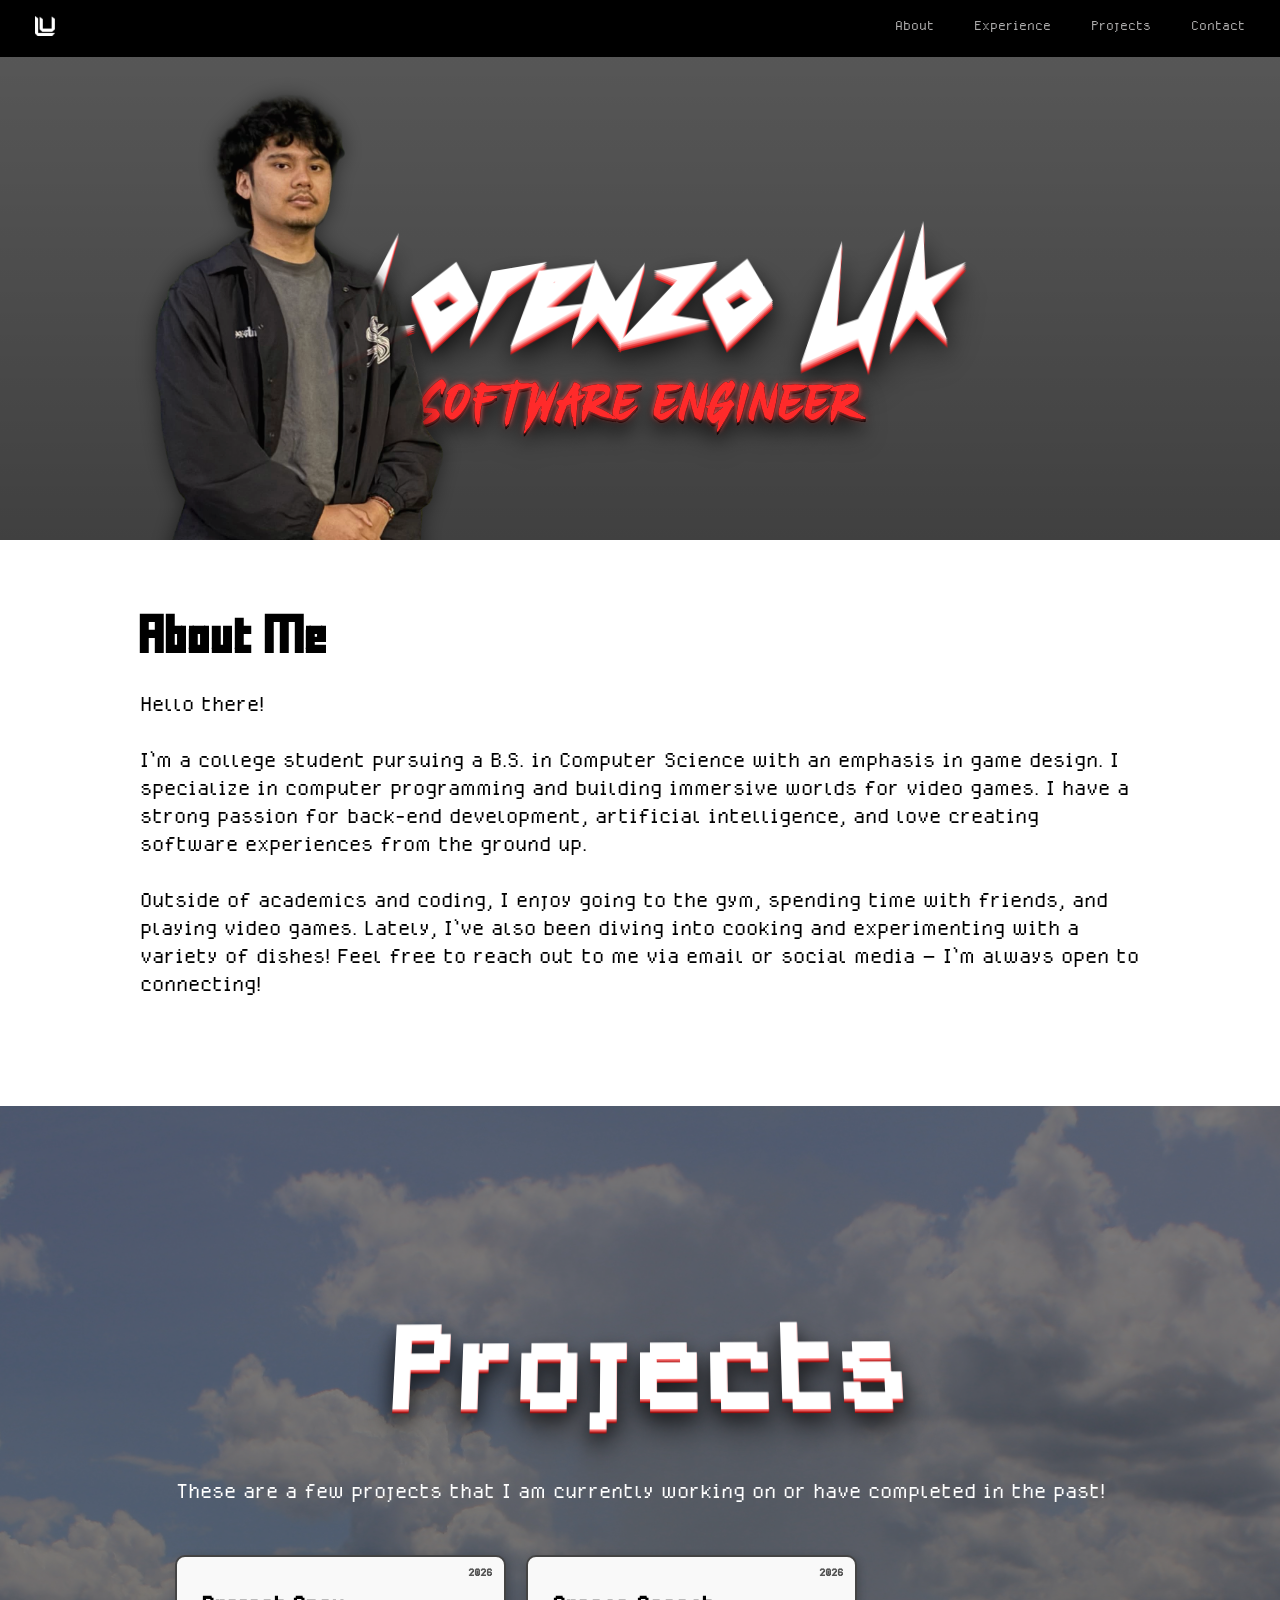
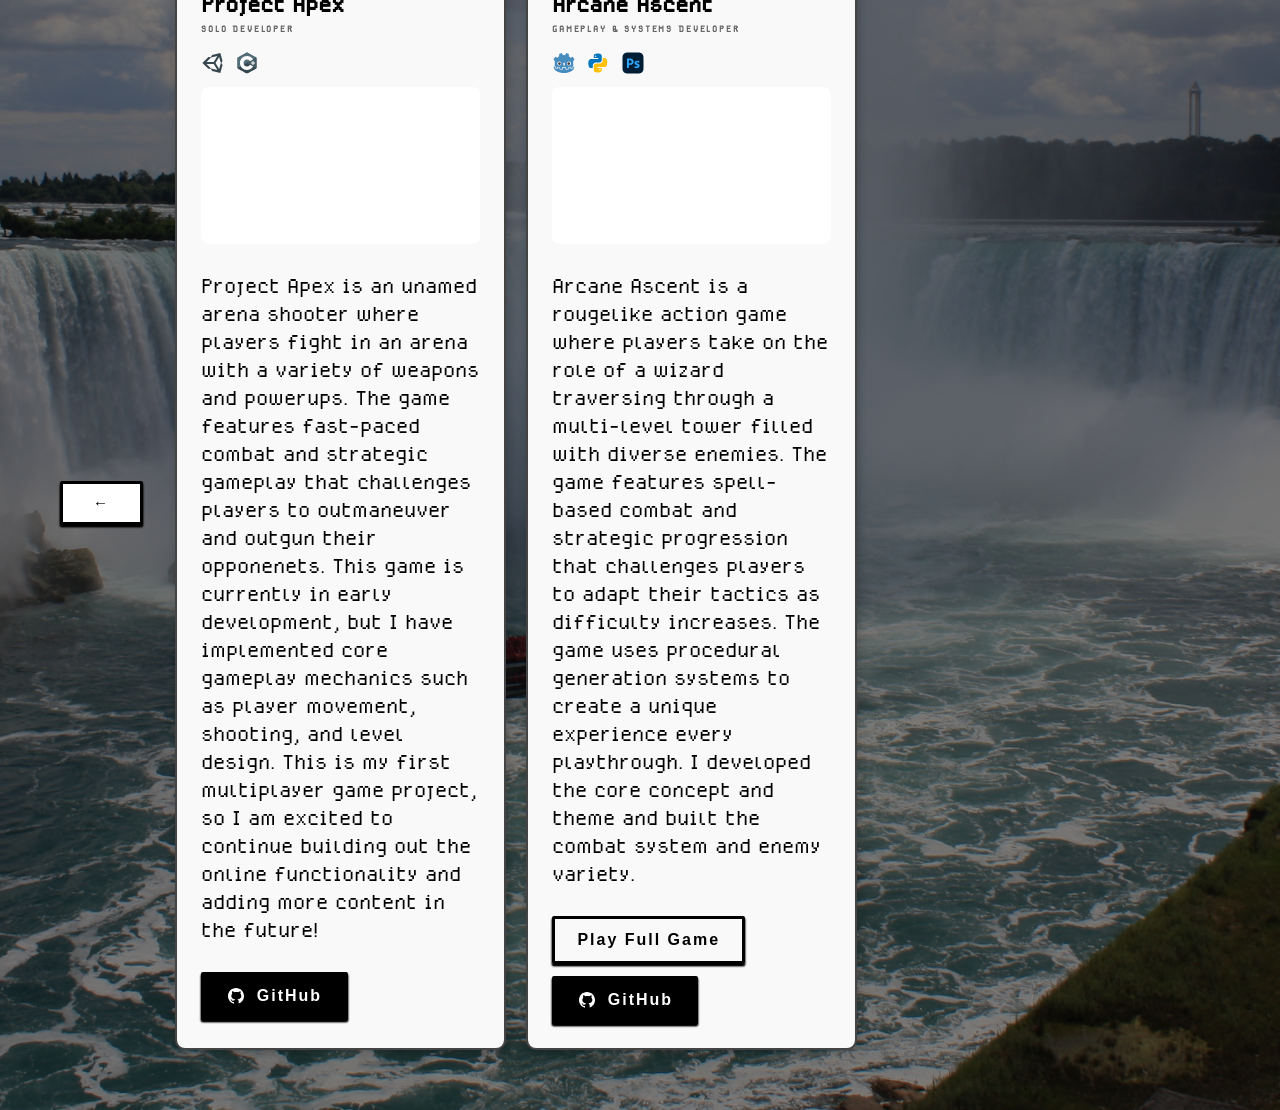
==== commit 27d9a3a6: "small changees" ====
--- a/index.html
+++ b/index.html
@@ -6,7 +6,6 @@
     <title>Lorenzo Uk</title>
     <link rel="icon" href="img/icons/logo.png" type="image/png">
     <link rel="stylesheet" href="style.css">
-    <link href="https://fonts.googleapis.com/css2?family=Raleway:wght@100;200;300;400;500;600;700;800;900&display=swap" rel="stylesheet">
 </head>
 <body>
     <!-- Navigation Bar -->
@@ -26,11 +25,14 @@
             Your browser does not support HTML5 video.
         </video>
         <div class="overlay"></div>
-        <div class="name-text">
-            <h1>Lorenzo Uk</h1>
-            <h2 class="cyber-role">
-                <span id="roleText" class="role-text show">Game Developer</span>
-            </h2>
+        <div class="name-layout">
+            <div class="name-text">
+                <h1>Lorenzo Uk</h1>
+                <h2 class="cyber-role">
+                    <span id="roleText" class="role-text show">Game Developer</span>
+                </h2>
+            </div>
+            <img src="edited-photo.png" alt="Edited silhouette" class="hero-photo">
         </div>
     </section>
 
@@ -49,116 +51,7 @@
                 Lately, I’ve also been diving into cooking and experimenting with a variety of dishes!
                 Feel free to reach out to me via email or social media — I’m always open to connecting!
             </p>
-            <div class="button-wrapper">
-                <a download href="downloads/game_dev_resume.pdf">
-                    <button>Download Resume</button>
-                </a>
-            </div>
         </div>
-    </section>
-
-    <!-- Experience -->
-    <section class="experience-background" id="experience">
-        <div class="experience">
-            <div class="experience-text">
-                <h3>Experience</h3>
-                <div class="internship">
-                    <img src="img/icons/nexus.jpg" alt="Nexus Games Logo">
-                    <div class="internship-details">
-                        <h6>Game Development & Testing Intern</h6>
-                        <h5>Nexus Games</h5>
-                        <h5>Jun 2026 - Present</h5>
-                    </div>
-                </div>
-                <div class="research">
-                    <img src="https://media.licdn.com/dms/image/v2/C4E0BAQEEdPQHFbiGrg/company-logo_200_200/company-logo_200_200/0/1656436364797?e=2147483647&v=beta&t=-nv67CuJOabuVyTU1J5dh-CYp6z7AFlIycWuVM9ch1k" alt="UCSC Logo">
-                    <div class="research-details">
-                        <h6>Researcher</h6>
-                        <h5>Undergraduate Research Experience 2025</h5>
-                        <h5>Jun 2025 - Sep 2025</h5>
-                    </div>
-                </div>
-                <div class="pilotCity">
-                    <img src="img/icons/pilot_city_logo.jpeg" alt="PilotCity Logo">
-                    <div class="pilotCity-details">
-                        <h6>Graphic Designer</h6>
-                        <h5>PilotCity</h5>
-                        <h5>Oct 2022 - Jan 2023</h5>
-                    </div>
-                </div>
-                <div class="alanai">
-                    <img src="https://avatars.githubusercontent.com/u/54960780?s=280&v=4" alt="Alan AI Logo">
-                    <div class="alanai-details">
-                        <h6>Intern</h6>
-                        <h5>Alan AI</h5>
-                        <h5>Mar 2022 - Aug 2022</h5>
-                    </div>
-                </div>
-            </div>
-
-            <div class="experience-grid">
-                <div class="box">
-                    <h4>Programming</h4>
-                    <div class="experience-icons">
-                            <!-- C# -->
-                            <img class="icon-img" src="img/icons/c-sharp.svg" alt="C#">
-                            <!-- C++ -->
-                            <img class="icon-img" src="img/icons/c-plus-plus.svg" alt="C++">
-                            <!-- C -->
-                            <img class="icon-img" src="img/icons/c.svg" alt="C">
-                            <!-- Python -->
-                            <img class="icon-img" src="img/icons/python.svg" alt="Python">  
-                            <!-- TypeScript -->
-                            <img class="icon-img" src="img/icons/typescript.svg" alt="TypeScript">
-                            <!-- JavaScript -->  
-                            <img class="icon-img" src="img/icons/javascript.svg" alt="JavaScript">
-                            <!-- HTML5 -->
-                            <img class="icon-img" src="img/icons/html5.svg" alt="HTML5">
-                            <!-- CSS -->
-                            <img class="icon-img" src="img/icons/css.svg" alt="CSS">
-                            <!-- Java -->
-                            <img class="icon-img" src="img/icons/java.svg" alt="Java">
-                        </div>
-                    </div>
-                <div class="box">
-                    <h4>Tools + Engines</h4>
-                    <div class="experience-icons">
-                        <!-- VS Code -->
-                        <img class="icon-img" src="img/icons/vs-code.svg" alt="VS Code">
-                        <!-- Unity -->
-                        <img class="icon-img" src="img/icons/unity.svg" alt="Unity">
-                        <!-- Unreal Engine -->
-                        <img class="icon-img" src="img/icons/unreal-engine.svg" alt="Unreal Engine">
-                        <!-- Godot -->
-                        <img class="icon-img" src="img/icons/godot.svg" alt="Godot">
-                        <!-- GitHub -->
-                        <img class="icon-img" src="img/icons/github.svg" alt="GitHub">
-                        <!-- Git -->
-                        <img class="icon-img" src="img/icons/git.svg" alt="Git">
-                        <!-- PyCharm -->
-                        <img class="icon-img" src="img/icons/pycharm.svg" alt="PyCharm">
-                        <!-- Node.js -->
-                        <img class="icon-img" src="img/icons/node-js.svg" alt="Node.js">
-                        <!-- React.js -->
-                        <img class="icon-img" src="img/icons/react-js.svg" alt="React.js">
-                    </div>   
-                </div>
-                <div class="box">
-                    <h4>Asset Design</h4>
-                    <div class="experience-icons">
-                        <!-- Blender -->
-                        <img class="icon-img" src="img/icons/blender.svg" alt="Blender">
-                        <!-- Figma -->
-                        <img class="icon-img" src="img/icons/figma.svg" alt="Figma">
-                        <!-- Aesprite -->
-                        <img class="icon-img" src="img/icons/aesprite.png" alt="Aesprite">
-                        <!-- Adobe Illustrator -->
-                        <img class="icon-img" src="img/icons/adobe-illustrator.svg" alt="Adobe Illustrator">
-                        <!-- Adobe Photoshop -->
-                        <img class="icon-img" src="img/icons/adobe-photoshop.svg" alt="Adobe Photoshop">
-                    </div>   
-                </div>
-            </div>
     </section>
 
     <!-- Work -->
@@ -228,281 +121,9 @@
                                 <span>Play Full Game</span>
                             </a>
                         </div>
-                    </div>
-                    <div class="content-box">
-                        <div class="project-date">2026</div>
-                        <h2>Loot Map Location Tool</h2>
-                        <div class="project-role">Solo Developer</div>
-                        <div class="project-icons">
-                            <img class="icon-img" src="img/icons/unity.svg" alt="Unity">
-                            <img class="icon-img" src="img/icons/c-sharp.svg" alt="C#">
-                        </div>
-                        <div class="showcase-section">
-                            <img src="img/showcase/loot-map-generator-still.png" data-animated-src="img/showcase/loot-map-generator.gif" data-static-src="img/showcase/loot-map-generator-still.png" alt="Loot Map Generator Screenshot">
-                        </div>
-                        <p>I developed a procedural generation tool in Unity that dynamically distributes points of interest (POIs) and loot locations across a 2D map.
-                        The system supports scalable dungeon difficulty levels (easy, medium, and hard) and implements a structured loot rarity hierarchy ranging from common to legendary
-                        The tool can be used for anything from level design to procedural generation that is very adjustable.
-                        </p>
-                        <div class="project-actions">
-                            <a class="project-link project-link-github" href="https://github.com/lorenzouk/loot-map-generator" target="_blank" rel="noopener noreferrer" aria-label="GitHub repository for Loot Map Location Tool">
-                                <img src="img/icons/social-github.svg" alt="GitHub">
-                                <span>GitHub</span>
-                            </a>
-                            <a class="project-link project-link-primary" download href="downloads/loot-map-generator-main.zip">
-                                <span>Download</span>
-                            </a>
-                        </div>
-                    </div>
-                    <div class="content-box">
-                        <div class="project-date">2025</div>
-                        <h2>Bomb Golf</h2>
-                        <div class="project-role">Design Assistant &amp; Gameplay Programmer</div>
-                        <div class="project-icons">
-                            <img class="icon-img" src="img/icons/three.png" alt="Three.js">
-                            <img class="icon-img" src="img/icons/typescript.svg" alt="TypeScript">
-                            <img class="icon-img" src="img/icons/html5.svg" alt="HTML5">
-                            <img class="icon-img" src="img/icons/css.svg" alt="CSS">
-                        </div>
-                        <div class="showcase-section">
-                            <video autoplay muted loop playsinline data-pause-time="0">
-                                <source src="img/showcase/bomb-golf.mp4" type="video/mp4">
-                                Your browser does not support HTML5 video.
-                            </video>
-                        </div>
-                        <p>Using Three.js, I collaborated with a team to develop Bomb Golf, an interactive 3D golf game with a high stakes twist. 
-                        Players have a limited number of attempts to sinkthe bomb into the whole. Failure results in an explos
-                        ion. At the start, players collect turns, adding a strategic layer that makes the game more manageable.
-                        This project fouceses on 3D rendering, game patterns and team-based development.
-                        </p>
-                        <div class="project-actions">
-                            <a class="project-link project-link-github" href="https://github.com/lorenzouk/bomb-golf" target="_blank" rel="noopener noreferrer" aria-label="GitHub repository for Bomb Golf">
-                                <img src="img/icons/social-github.svg" alt="GitHub">
-                                <span>GitHub</span>
-                            </a>
-                            <a class="project-link project-link-primary" href="https://lorenzouk.github.io/bomb-golf/" target="_blank" rel="noopener noreferrer">
-                                <span>Play Demo</span>
-                            </a>
-                        </div>
-                    </div>
-                    <div class="content-box">
-                        <div class="project-date">2025</div>
-                        <h2>SoundSync</h2>
-                        <div class="project-role">Full-Stack Developer</div>
-                        <div class="project-icons">
-                            <img class="icon-img" src="img/icons/typescript.svg" alt="TypeScript">
-                            <img class="icon-img" src="img/icons/swift.svg" alt="Swift">
-                            <img class="icon-img" src="img/icons/react-js.svg" alt="React.js">
-                        </div>
-                        <div class="showcase-section">
-                            <video autoplay muted loop playsinline data-pause-time="0">
-                                <source src="img/showcase/soundsync.mp4" type="video/mp4">
-                                Your browser does not support HTML5 video.
-                            </video>
-                        </div>
-                        <p>I developed a cross-platform mobile application that connects nearby users through Bluetooth proximity detection, enabling seamless profile discovery and data exchange.
-                        On the backend, I worked with a team to build TypeScript services to manage user sessions and implement music preference matching logic.
-                        I also designed and developed the mobile interface using React Native and Swift, creating a responsive and intuitive user experience across devices.</p>
-                        <div class="project-actions">
-                            <a class="project-link project-link-github" href="https://github.com/lorenzouk/soundsync" target="_blank" rel="noopener noreferrer" aria-label="GitHub repository for SoundSync">
-                                <img src="img/icons/social-github.svg" alt="GitHub">
-                                <span>GitHub</span>
-                            </a>
-                        </div>
-                    </div>
-                    <div class="content-box">
-                        <div class="project-date">2025</div>
-                        <h2>Automatic Tilemapping</h2>
-                        <div class="project-role">Tilemap Importing &amp; Team Programmer</div>
-                        <div class="project-icons">
-                            <img class="icon-img" src="img/icons/typescript.svg" alt="TypeScript">
-                            <img class="icon-img" src="img/icons/html5.svg" alt="HTML5">
-                            <img class="icon-img" src="img/icons/css.svg" alt="CSS">
-                        </div>
-                        <div class="showcase-section">
-                            <video class="tile-mapping-zoom" autoplay muted loop playsinline data-pause-time="0">
-                                <source src="img/showcase/automatic-tilemapping.mp4" type="video/mp4">
-                                Your browser does not support HTML5 video.
-                            </video>
-                        </div>
-                        <p>During my summer LLM research program, my team and I developed an automated tilemapping system designed to generate natural language
-                        descriptions for tiles that reduces user inout. While still an evolving system, our approach significantly reduced
-                        the amount of manual configuration needed. I implemented a BFS based tile matching algorithm to improve spatial consistency
-                        and contributed to integratting a large language model to generate context-aware tile descriptions.
-                        </p>
-                        <div class="project-actions">
-                            <a class="project-link project-link-github" href="https://github.com/collectioncard/tilemap2description" target="_blank" rel="noopener noreferrer" aria-label="GitHub repository for Automatic Tilemapping">
-                                <img src="img/icons/social-github.svg" alt="GitHub">
-                                <span>GitHub</span>
-                            </a>
-                        </div>
-                    </div>
-                    <div class="content-box">
-                        <div class="project-date">2025</div>
-                        <h2>Dungeon Break</h2>
-                        <div class="project-role">Level Designer &amp; Gameplay Programmer</div>
-                        <div class="project-icons">
-                            <img class="icon-img" src="img/icons/javascript.svg" alt="JavaScript">
-                            <img class="icon-img" src="img/icons/phaser.png" alt="Phaser">
-                            <img class="icon-img" src="img/icons/tiled.png" alt="Tiled">
-                        </div>
-                        <div class="showcase-section">
-                            <video autoplay muted loop playsinline data-pause-time="8">
-                                <source src="img/showcase/dungeon-break.mp4" type="video/mp4">
-                                Your browser does not support HTML5 video.
-                            </video>
-                        </div>
-                            <p>Dungeon Break is a top-down escape room game where players assume the role of a prisonor attempting to escape form
-                            the depths of a dungeon. The game challenges players to strategically use available resources and solve enviornmental puzzles to progress.
-                            It featues interactive doors and dynamic objects that respond to player actions. I contributed to level and world design, as well as implementing
-                            NPC pathfinding to enhance gameplay and challenge.
-                            </p>
-                            <div class="project-actions">
-                                <a class="project-link project-link-github" href="https://github.com/lorenzouk/dungeon-break" target="_blank" rel="noopener noreferrer" aria-label="GitHub repository for Dungeon Break">
-                                    <img src="img/icons/social-github.svg" alt="GitHub">
-                                    <span>GitHub</span>
-                                </a>
-                                <a class="project-link project-link-primary" href="https://lorenzouk.itch.io/dungeon-break" target="_blank" rel="noopener noreferrer">
-                                    <span>Play Full Game</span>
-                                </a>
-                            </div>
-                    </div>   
-                    <div class="content-box">
-                        <div class="project-date">2025</div>
-                        <h2>Zero Down</h2>
-                        <div class="project-role">Solo Developer</div>
-                        <div class="project-icons">
-                            <img class="icon-img" src="img/icons/javascript.svg" alt="JavaScript">
-                            <img class="icon-img" src="img/icons/phaser.png" alt="Phaser">
-                            <img class="icon-img" src="img/icons/tiled.png" alt="Tiled">
-                        </div>
-                        <div class="showcase-section showcase-section--lower">
-                            <video autoplay muted loop playsinline data-pause-time="3.2">
-                                <source src="img/showcase/zero-down.mp4" type="video/mp4">
-                                Your browser does not support HTML5 video.
-                            </video>
-                        </div>
-                            <p>Zero Down is a top-down gallery shooter set during the Battle of Midway.
-                            The player pilots an American aircraft tasked with shooting down waves of incoming Japanese planes while dodging enemy fire.
-                            I designed and implemented core gameplay systems, including smooth player controls, bullet mechanics, and enemy behavior.
-                            The game features enemy planes capable of tracking the player’s position and difficulty scaling to keep the action challenging and engaging.
-                            </p>
-                            <div class="project-actions">
-                                <a class="project-link project-link-primary" href="https://lorenzouk.itch.io/zero-down" target="_blank" rel="noopener noreferrer">
-                                    <span>Play Full Game</span>
-                                </a>
-                            </div>
-                    </div>
-                    <div class="content-box">
-                        <div class="project-date">2024</div>
-                        <h2>Customer Database</h2>
-                        <div class="project-role">Solo Programmer</div>
-                        <div class="project-icons">
-                            <img class="icon-img" src="img/icons/c.svg" alt="C">
-                            <img class="icon-img" src="img/icons/git.svg" alt="Git"> 
-                            <img class="icon-img" src="img/icons/ubuntu.svg" alt="Ubuntu">
-                            <img class="icon-img" src="img/icons/linux.svg" alt="Linux">
-                        </div>
-                        <div class="showcase-section">
-                            <video autoplay muted loop playsinline data-pause-time="0">
-                                <source src="img/showcase/customer.mp4" type="video/mp4">
-                                Your browser does not support HTML5 video.
-                            </video>
-                        </div>
-                            <p>I built a simple command-line customer database in C, designed to add and delete customer information.
-                            The program tracks user data such as name, email, shoe size, and favorite food using structured data types for efficient storage and access.
-                            The codebase is modularly organized, with separate directories for business logic and execution with custom test cases to validate functionality.
-                            </p>
-                            <a class="project-link project-link-github" href="https://github.com/lorenzouk/customer-database" target="_blank" rel="noopener noreferrer" aria-label="GitHub repository for Customer Database">
-                                <img src="img/icons/social-github.svg" alt="GitHub">
-                                <span>GitHub</span>
-                            </a>
-                    </div>
-                    <div class="content-box">
-                        <div class="project-date">2024</div>
-                        <h2>Top Down RPG Prototype</h2>
-                        <div class="project-role">World Designer &amp; Combat Developer</div>
-                        <div class="project-icons">
-                            <img class="icon-img" src="img/icons/gdevelop.png" alt="GDevelop">
-                        </div>
-                        <div class="showcase-section">
-                            <video autoplay muted loop playsinline data-pause-time="25">
-                                <source src="img/showcase/rpg.mp4" type="video/mp4">
-                                Your browser does not support HTML5 video.
-                            </video>
-                        </div>
-                        <p>I developed a demo top-down RPG where players select augmentations that enhance their stats and grant special combat abilities.
-                        The objective is to defeat the Lich King and free the land from his control, blending strategic character progression with action-based combat.
-                        This project helped me build a strong foundation in core game development principles, including combat system design, player progression mechanics, 
-                        and overall gameplay balance.</p>
-                        <div class="project-actions">
-                            <a class="project-link project-link-github" href="https://github.com/lorenzouk/top-down-rpg-demo" target="_blank" rel="noopener noreferrer" aria-label="GitHub repository for Top Down RPG Prototype">
-                                <img src="img/icons/social-github.svg" alt="GitHub">
-                                <span>GitHub</span>
-                            </a>
-                            <a class="project-link project-link-primary" href="https://lorenzouk.itch.io/hero-of-lunaris" target="_blank" rel="noopener noreferrer">
-                                <span>Play Demo</span>
-                            </a>
-                        </div>
-                    </div>
-                    <div class="content-box">
-                        <div class="project-date">2024</div>
-                        <h2>The Man In The Mine</h2>
-                        <div class="project-role">Solo Developer</div>
-                        <div class="project-icons">
-                            <img class="icon-img" src="img/icons/twine.png" alt="Twine">
-                            <img class="icon-img" src="img/icons/html5.svg" alt="HTML5">
-                            <img class="icon-img" src="img/icons/css.svg" alt="CSS">
-                        </div>
-                        <div class="showcase-section">
-                            <video autoplay muted loop playsinline data-pause-time="0">
-                                <source src="img/showcase/text.mp4" type="video/mp4">
-                                Your browser does not support HTML5 video.
-                            </video>
-                        </div>
-                        <p>I developed my first game project, a text-based horror experience built around branching narratives and multiple story paths. 
-                        Players take on the role of a miner attempting to survive an encounter with the “Man in the Mine.”
-                        The game focuses on choice-driven storytelling, where each decision leads to different outcomes and routes, 
-                        showcasing narrative design and player agency.</p>
-                        <div class="project-actions">
-                            <a class="project-link project-link-primary" href="https://lorenzouk.itch.io/the-man-in-the-mine" target="_blank" rel="noopener noreferrer">
-                                <span>Play Full Game</span>
-                            </a>
-                        </div>
-                    </div>
-                    </div>
-                    <button class="work-nav work-nav-right" type="button" aria-label="Next projects">
-                        &rarr;
-                    </button>
-                </div>
-                
-            </div>
-        </div>
     </section>
 
-    <!-- Contact -->
-    <section class="contact-background">
-        <div class="contact" id="contact">
-            <h3>Contact</h3>
-            <p>If you're interested in my work, feel free to reach out to me via social media or email!</p>
-        </div>
-        <nav class="socials" id="socials">
-            <a href="mailto:lorenzokiri.uk@gmail.com" target="_blank" rel="noopener noreferrer" aria-label="Email">
-                <img src="img/icons/social-email.svg" alt="Email" class="social-icon" width="40" height="40">
-            </a>
-            <a href="https://www.linkedin.com/in/lorenzo-uk/" target="_blank" rel="noopener noreferrer" aria-label="LinkedIn">
-                <img src="img/icons/social-linkedin.svg" alt="LinkedIn" class="social-icon" width="40" height="40">
-            </a>
-            <a href="https://www.instagram.com/ll.orennzo/" target="_blank" rel="noopener noreferrer" aria-label="Instagram">
-                <img src="img/icons/social-instagram.svg" alt="Instagram" class="social-icon" width="40" height="40">
-            </a>
-            <a href="https://github.com/lorenzouk" target="_blank" rel="noopener noreferrer" aria-label="GitHub">
-                <img src="img/icons/social-github.svg" alt="GitHub" class="social-icon" width="40" height="40">
-            </a>
-            <a href="https://lorenzouk.itch.io/" target="_blank" rel="noopener noreferrer" aria-label="itch.io">
-                <img src="img/icons/itchio-logo-textless-black.svg" alt="itch.io" class="social-icon" width="40" height="40">
-            </a>
-        </nav>
+
     <script src="script.js"></script>
 </body>
 </html>
--- a/style.css
+++ b/style.css
@@ -1,7 +1,7 @@
 /* Global Styles */
 @font-face {
   font-family: 'Cyber Blast';
-  src: url('Cyber Blast.otf') format('opentype');
+  src: url('/fonts/Cyber Blast.otf') format('opentype');
   font-weight: normal;
   font-style: normal;
   font-display: swap;
@@ -9,19 +9,35 @@
 
 @font-face {
   font-family: 'Gakuran Demo';
-  src: url('Gakuran-Demo.otf') format('opentype');
+  src: url('/fonts/Gakuran-Demo.otf') format('opentype');
   font-weight: normal;
   font-style: normal;
   font-display: swap;
 }
 
+@font-face {
+  font-family: 'FFFFORWA';
+  src: url('/fonts/FFFFORWA.TTF') format('opentype');
+  font-weight: normal;
+  font-style: normal;
+  font-display: swap;
+}
+
+@font-face {
+  font-family: 'MedodicaRegular';
+  src: url('/fonts/MedodicaRegular.otf') format('opentype');
+  font-weight: normal;
+  font-style: normal;
+  font-display: swap;
+}
+
 html {
   scroll-behavior: smooth;
 }
 
 body {
   margin: 0;
-  font-family: 'Raleway', sans-serif;
+  font-family: 'MedodicaRegular', sans-serif;
 }
 
 /* Logo Styles */
@@ -62,7 +78,7 @@
   display: inline-flex;
   align-items: center;
   gap: 8px;
-  font-family: 'Gakuran Demo', 'Cyber Blast', 'Raleway', sans-serif;
+  font-family: 'Gakuran Demo', 'Cyber Blast', sans-serif;
   font-size: 50px;
   letter-spacing: 2px;
   text-transform: uppercase;
@@ -86,7 +102,7 @@
   display: inline-block;
   min-width: 290px;
   color: #ff2a2a;
-  font-family: 'Gakuran Demo', 'Cyber Blast', 'Raleway', sans-serif;
+  font-family: 'Gakuran Demo', 'Cyber Blast', sans-serif;
   text-shadow:
     0 0 1px #000000,
     0 0 4px #ff6b6b,
@@ -120,9 +136,10 @@
 }
 
 h3 {
-  font-size: 40px;
-  margin-top: 10px;
-  line-height: 0;
+  font-size: 30px;
+  font-family: 'FFFFORWA', sans-serif;
+  margin-top: 0px;
+  line-height: 40px;
 }
 
 h4 {
@@ -145,7 +162,7 @@
 }
 
 p {
-  font-size: 20px;
+  font-size: 28px;
 }
 
 /* Navbar */
@@ -199,9 +216,29 @@
   background: linear-gradient(rgba(0, 0, 0, 0.65), rgba(0, 0, 0, 0.75));
 }
 
+.name-layout {
+  position: absolute;
+  inset: 0;
+  display: flex;
+  align-items: center;
+  justify-content: flex-start;
+  gap: 40px;
+  padding: 0 8%;
+  box-sizing: border-box;
+}
+
+.hero-photo {
+  width: 360px !important;
+  height: auto !important;
+  object-fit: contain !important;
+  filter: drop-shadow(0 0 10px rgba(0, 0, 0, 0.55));
+  opacity: 0.95;
+  margin-top: 100px;
+}
+
 .name-text {
   position: absolute;
-  top: 50%;
+  top: 54%;
   left: 50%;
   transform: translate(-50%, -50%);
   text-align: center;
@@ -210,7 +247,7 @@
 }
 
 .name-text h1 {
-  font-family: 'Cyber Blast', 'Raleway', sans-serif;
+  font-family: 'Cyber Blast', sans-serif;
   letter-spacing: 2px;
   margin-bottom: 0;
   text-shadow:
@@ -293,7 +330,7 @@
 /* Button Styles */
 button {
   font-size: 15px;
-  font-family: 'Raleway', sans-serif;
+  font-family: 'FFFFORWA', sans-serif;
   letter-spacing: 2px;
   font-weight: bold;
   text-align: center;
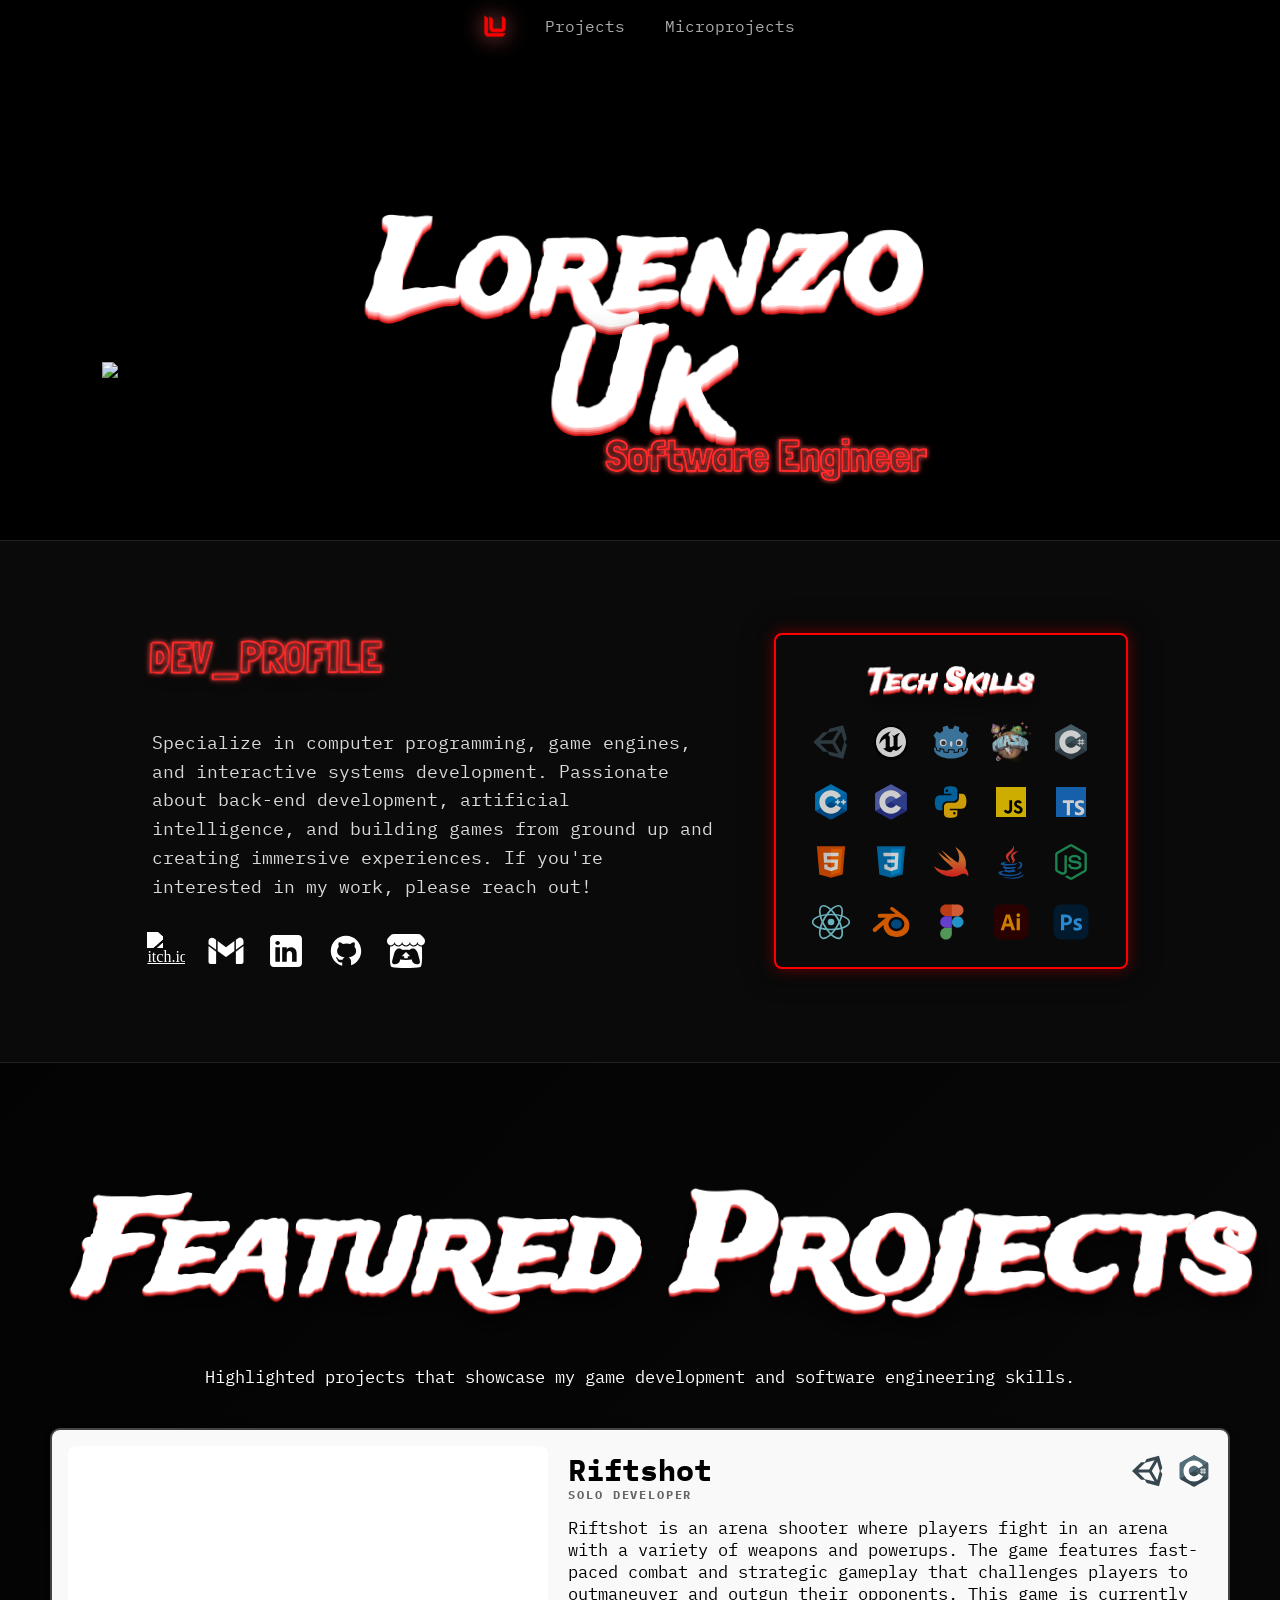
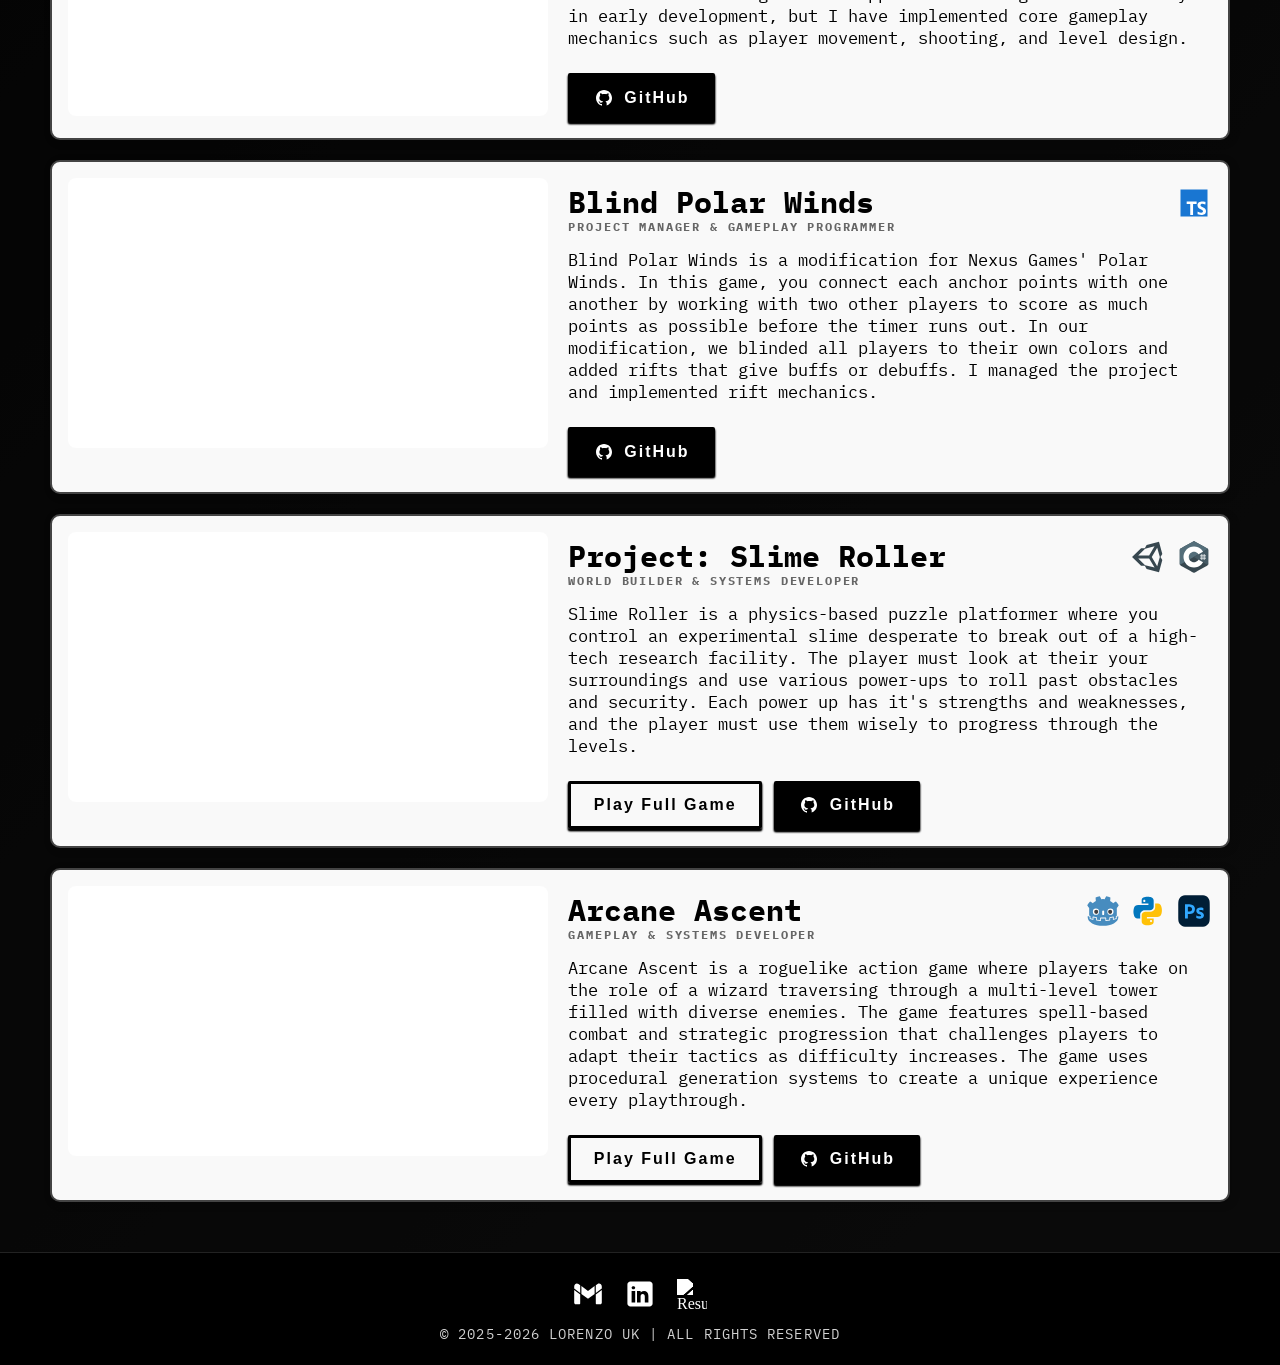
==== commit d59fb5ec: "Portfolio v3.3 Finished" ====
--- a/index.html
+++ b/index.html
@@ -3,23 +3,28 @@
 <head>
     <meta charset="UTF-8">
     <meta name="viewport" content="width=device-width, initial-scale=1.0">
-    <title>Lorenzo Uk</title>
+    <title>Lorenzo Uk - Home</title>
+    <link rel="preconnect" href="https://fonts.googleapis.com">
+    <link rel="preconnect" href="https://fonts.gstatic.com" crossorigin>
+    <link href="https://fonts.googleapis.com/css2?family=Trade+Winds&display=swap" rel="stylesheet">
+    <link href="https://fonts.googleapis.com/css2?family=IBM+Plex+Mono:ital,wght@0,100;0,200;0,300;0,400;0,500;0,600;0,700;1,100;1,200;1,300;1,400;1,500;1,600;1,700&family=Londrina+Outline&family=Rubik+Glitch&display=swap" rel="stylesheet">
     <link rel="icon" href="img/icons/logo.png" type="image/png">
     <link rel="stylesheet" href="style.css">
 </head>
 <body>
+
     <!-- Navigation Bar -->
     <nav class="navbar">
         <div class="home">
-            <a href="#"><img src="img/icons/logo.png" alt="Logo" class="logo"></a>
+            <a href="index.html" class="nav-link nav-home active"><img src="img/icons/logo.png" alt="Logo" class="logo"></a>
         </div>
-        <a href="#about">About</a>
-        <a href="#experience">Experience</a>
-        <a href="#work">Projects</a>
-        <a href="#contact">Contact</a>
+        <a href="projects.html" class="nav-link">Projects</a>
+        <a href="microprojects.html" class="nav-link">Microprojects</a>
     </nav>
 
-    <section class="name">
+    <main>
+        <!-- Hero Section -->
+        <section class="name">
         <video class="bg-video" autoplay muted loop playsinline>
             <source src="img/backgrounds/chinatown.mp4" type="video/mp4">
             Your browser does not support HTML5 video.
@@ -27,65 +32,98 @@
         <div class="overlay"></div>
         <div class="name-layout">
             <div class="name-text">
-                <h1>Lorenzo Uk</h1>
-                <h2 class="cyber-role">
-                    <span id="roleText" class="role-text show">Game Developer</span>
-                </h2>
-            </div>
-            <img src="edited-photo.png" alt="Edited silhouette" class="hero-photo">
+            <h1>Lorenzo Uk</h1>
+            <h2>
+                <span id="roleText" class="role-text show">Game Developer</span>
+            </h2>
+            </div>
+            <img src="img/backgrounds/photo.png" class="hero-photo">
         </div>
-    </section>
-
-    <!-- About Me -->
-    <section class="about-background" id="about">
-        <div class="about">
-            <h3>About Me</h3>
-            <p>Hello there!</p>
-            <p>
-                I’m a college student pursuing a B.S. in Computer Science with an emphasis in game design.
-                I specialize in computer programming and building immersive worlds for video games.
-                I have a strong passion for back-end development, artificial intelligence, and love creating software experiences from the ground up.
-            </p>
-            <p>
-                Outside of academics and coding, I enjoy going to the gym, spending time with friends, and playing video games.
-                Lately, I’ve also been diving into cooking and experimenting with a variety of dishes!
-                Feel free to reach out to me via email or social media — I’m always open to connecting!
-            </p>
-        </div>
-    </section>
-
-    <!-- Work -->
-    <section class="work-background" id="hero">
-        <div class="bg-slide" id="bg1"></div>
-        <div class="bg-slide" id="bg2"></div>
-        <div class="work-overlay" id="work">
-            <div class="work">
-                <div class="work-text">
-                    <h1>Projects</h1>
-                    <p>These are a few projects that I am currently working on or have completed in the past!</p>
-                </div>
-                <div class="work-carousel" aria-label="Project carousel">
-                    <button class="work-nav work-nav-left" type="button" aria-label="Previous projects">
-                        &larr;
-                    </button>
-                    <div class="work-track" id="work-track">
-                    <div class="content-box">
-                        <div class="project-date">2026</div>
-                        <h2>Project Apex</h2>
+        </section>
+
+        <!-- Bio Section -->
+        <section class="bio-section">
+            <div class="bio-container">
+                <div class="bio-content">
+                    <h3>DEV_PROFILE</h3>
+                    <p class="bio-text">Specialize in computer programming, game engines, and interactive systems development. Passionate about back-end development, artificial intelligence, and building games from ground up and creating immersive experiences. If you're interested in my work, please reach out!</p>            
+                    <nav class="socials" id="socials" aria-label="Social media links">
+                    <a href="downloads/lorenzo_uk_resume.pdf" target="_blank" rel="noopener noreferrer" aria-label="itch.io">
+                        <img src="img/icons/resume.svg" alt="itch.io" class="social-icon" width="40" height="40">
+                    </a>
+                    <a href="mailto:lorenzokiri.uk@gmail.com" target="_blank" rel="noopener noreferrer" aria-label="Email">
+                        <img src="img/icons/social-email.svg" alt="Email" class="social-icon" width="40" height="40">
+                    </a>
+                    <a href="https://www.linkedin.com/in/lorenzo-uk/" target="_blank" rel="noopener noreferrer" aria-label="LinkedIn">
+                        <img src="img/icons/social-linkedin.svg" alt="LinkedIn" class="social-icon" width="40" height="40">
+                    </a>
+
+                    <a href="https://github.com/lorenzouk" target="_blank" rel="noopener noreferrer" aria-label="GitHub">
+                        <img src="img/icons/social-github.svg" alt="GitHub" class="social-icon" width="40" height="40">
+                    </a>
+                    <a href="https://lorenzouk.itch.io/" target="_blank" rel="noopener noreferrer" aria-label="itch.io">
+                        <img src="img/icons/itchio-logo-textless-black.svg" alt="itch.io" class="social-icon" width="40" height="40">
+                    </a>
+                    </nav>
+                </div>
+                <div class="tech-stack">
+                    <h4>Tech Skills</h4>
+                    <div class="tech-icons">
+                        <a href="https://unity.com/features/ai?utm_source=google&utm_medium=cpc&utm_campaign=cc_dd_uai_amer_amer_en_pu_sem-gg_acq_br-pr_2026-05_uai-brand_cc3022_unity-ai-beta_id:23825545435&utm_content=cc_dd_uai_amer_pu_sem_gg_unity-ai-beta_pros_uai-br_ggl_cpc_kw_sd_all_sts_x_brand_id:195464867039&utm_term=best%20ai%20for%20unity%20development&&&&&gclsrc=aw.ds&gad_source=1&gad_campaignid=23825545435&gclid=Cj0KCQjw79nUBhCgARIsADSHka2L-_eE7A0CEXcux2LCN6uL2mDudeRcif9WmxyyxGtYj5PsIlQbgrgaAtt6EALw_wcB" target="_blank" rel="noopener noreferrer"><img src="img/icons/unity.svg" alt="Unity" title="Unity"></a>
+                        <a href="https://www.unrealengine.com/unreal-engine-5" target="_blank" rel="noopener noreferrer"><img src="img/icons/unreal-engine.svg" alt="Unreal Engine" title="Unreal Engine"></a>
+                        <a href="https://godotengine.org/" target="_blank" rel="noopener noreferrer"><img src="img/icons/godot.svg" alt="Godot" title="Godot"></a>
+                        <a href="https://phaser.io/" target="_blank" rel="noopener noreferrer"><img src="img/icons/phaser.png" alt="Phaser" title="Phaser"></a>
+                        <a href="https://docs.microsoft.com/en-us/dotnet/csharp/" target="_blank" rel="noopener noreferrer"><img src="img/icons/c-sharp.svg" alt="C#" title="C#"></a>
+                        <a href="https://isocpp.org/" target="_blank" rel="noopener noreferrer"><img src="img/icons/c-plus-plus.svg" alt="C++" title="C++"></a>
+                        <a href="https://en.wikipedia.org/wiki/C_(programming_language)" target="_blank" rel="noopener noreferrer"><img src="img/icons/c.svg" alt="C" title="C"></a>
+                        <a href="https://www.python.org/" target="_blank" rel="noopener noreferrer"><img src="img/icons/python.svg" alt="Python" title="Python"></a>
+                        <a href="https://developer.mozilla.org/en-US/docs/Web/JavaScript" target="_blank" rel="noopener noreferrer"><img src="img/icons/javascript.svg" alt="JavaScript" title="JavaScript"></a>
+                        <a href="https://www.typescriptlang.org/" target="_blank" rel="noopener noreferrer"><img src="img/icons/typescript.svg" alt="TypeScript" title="TypeScript"></a>
+                        <a href="https://developer.mozilla.org/en-US/docs/Web/HTML" target="_blank" rel="noopener noreferrer"><img src="img/icons/html5.svg" alt="HTML5" title="HTML5"></a>
+                        <a href="https://developer.mozilla.org/en-US/docs/Web/CSS" target="_blank" rel="noopener noreferrer"><img src="img/icons/css.svg" alt="CSS" title="CSS"></a>
+                        <a href="https://developer.apple.com/swift/" target="_blank" rel="noopener noreferrer"><img src="img/icons/swift.svg" alt="Swift" title="Swift"></a>
+                        <a href="https://www.java.com/" target="_blank" rel="noopener noreferrer"><img src="img/icons/java.svg" alt="Java" title="Java"></a>
+                        <a href="https://nodejs.org/" target="_blank" rel="noopener noreferrer"><img src="img/icons/node-js.svg" alt="Node.js" title="Node.js"></a>
+                        <a href="https://reactjs.org/" target="_blank" rel="noopener noreferrer"><img src="img/icons/react-js.svg" alt="React.js" title="React.js"></a>
+                        <a href="https://www.blender.org/" target="_blank" rel="noopener noreferrer"><img src="img/icons/blender.svg" alt="Blender" title]="Blender"></a>
+                        <a href="https://www.figma.com/" target="_blank" rel="noopener noreferrer"><img src="img/icons/figma.svg" alt="Figma" title="Figma"></a>
+                        <a href="https://www.adobe.com/products/illustrator.html" target="_blank" rel="noopener noreferrer"><img src="img/icons/adobe-illustrator.svg" alt="Adobe Illustrator" title="Adobe Illustrator"></a>
+                        <a href="https://www.adobe.com/products/photoshop.html" target="_blank" rel="noopener noreferrer"><img src="img/icons/adobe-photoshop.svg" alt="Adobe Photoshop" title="Adobe Photoshop"></a>
+                    </div>
+                </div>
+            </div>
+        </section>
+
+        <!-- Projects -->
+        <section class="projects-background" id="projects">
+        <div class="projects-overlay">
+            <div class="projects">
+            <div class="projects-text">
+                <h1>Featured Projects</h1>
+                <p>Highlighted projects that showcase my game development and software engineering skills.</p>
+            </div>
+            <div class="projects-carousel" aria-label="Project carousel">
+                <div class="projects-track" id="projects-track">
+
+                <div class="content-box content-box-split" data-card-href="projects.html#riftshot">
+                    <div class="showcase-section">
+                    <video autoplay muted loop playsinline data-pause-time="12.5">
+                        <source src="img/showcase/riftshot/riftshot.mp4" type="video/mp4">
+                        Your browser does not support HTML5 video.
+                    </video>
+                    </div>
+                    <div class="contents">
+                        <h2>Riftshot</h2>
+                        <div class="project-icons">
+                            <img class="icon-img" src="img/icons/unity.svg" alt="Unity">
+                            <img class="icon-img" src="img/icons/c-sharp.svg" alt="C#">
+                        </div>
                         <div class="project-role">Solo Developer</div>
-                        <div class="project-icons">
-                            <img class="icon-img" src="img/icons/unity.svg" alt="Unity">
-                            <img class="icon-img" src="img/icons/c-sharp.svg" alt="C#"> 
-                        </div>
-                        <div class="showcase-section">
-                            <video autoplay muted loop playsinline data-pause-time="12.5">
-                                <source src="img/showcase/projectapex.mp4" type="video/mp4">
-                                Your browser does not support HTML5 video.
-                            </video>
-                        </div>
-                        <p>Project Apex is an unamed arena shooter where players fight in an arena with a variety of weapons and powerups. The game features fast-paced combat
-                        and strategic gameplay that challenges players to outmaneuver and outgun their opponenets. This game is currently in early development, but I have implemented core gameplay mechanics such as player movement, shooting,  and level design.
-                        This is my first multiplayer game project, so I am excited to continue building out the online functionality and adding more content in the future!</p>
+                        <p>
+                        Riftshot is an arena shooter where players fight in an arena with a variety of weapons and powerups.
+                        The game features fast-paced combat and strategic gameplay that challenges players to outmaneuver and outgun their opponents.
+                        This game is currently in early development, but I have implemented core gameplay mechanics such as player movement, shooting, and level design.
+                        </p>
                         <div class="project-actions">
                             <a class="project-link project-link-github" href="https://github.com/lorenzouk/projectapex" target="_blank" rel="noopener noreferrer" aria-label="GitHub repository for Project Apex">
                                 <img src="img/icons/social-github.svg" alt="GitHub">
@@ -93,37 +131,113 @@
                             </a>
                         </div>
                     </div>
-                    <div class="content-box">
-                        <div class="project-date">2026</div>
+                </div>
+
+                <div class="content-box content-box-split" data-card-href="projects.html#blind-polar-winds">
+                    <div class="showcase-section">
+                        <video autoplay muted loop playsinline data-pause-time="100">
+                            <source src="img/showcase/blind/blind.mp4" type="video/mp4">
+                            Your browser does not support HTML5 video.
+                        </video>
+                    </div>
+                    <div class="contents">
+                        <h2>Blind Polar Winds</h2>
+                        <div class="project-role">Project Manager & Gameplay Programmer</div>
+                        <div class="project-icons">
+                            <img class="icon-img" src="img/icons/typescript.svg" alt="TypeScript">
+                        </div>
+                        <p>Blind Polar Winds is a modification for Nexus Games' Polar Winds. In this game, you connect each anchor points with one another by working with two other players to score as much points as possible before the timer runs out. In our modification, we blinded all players to their own colors and added rifts that give buffs or debuffs. I managed the project and implemented rift mechanics.</p>
+                        <div class="project-actions">
+                        <a class="project-link project-link-github" href="https://github.com/lorenzouk/blind-polar-winds" target="_blank" rel="noopener noreferrer" aria-label="GitHub repository for Arcane Ascent">
+                            <img src="img/icons/social-github.svg" alt="GitHub">
+                            <span>GitHub</span>
+                        </a>
+                        </div> 
+                    </div>
+                </div>
+
+                <div class="content-box content-box-split" data-card-href="projects.html#slime-roller">
+                    <div class="showcase-section">
+                        <video autoplay muted loop playsinline data-pause-time="20">
+                            <source src="img/showcase/slime/slime.mp4" type="video/mp4">
+                            Your browser does not support HTML5 video.
+                        </video>
+                    </div>
+                    <div class="contents">
+                        <h2>Project: Slime Roller</h2>
+                        <div class="project-role">World Builder & Systems Developer</div>
+                        <div class="project-icons">
+                            <img class="icon-img" src="img/icons/unity.svg" alt="Unity">
+                            <img class="icon-img" src="img/icons/c-sharp.svg" alt="C#">
+                        </div>
+                        <p>
+                        Slime Roller is a physics-based puzzle platformer where you control an experimental slime desperate to break out of a high-tech research facility. The player must look at their your surroundings and use various power-ups to roll past obstacles and security. Each power up has it's strengths and weaknesses, and the player must use them wisely to progress through the levels.
+                        </p>
+                        <div class="project-actions">
+                        <a class="project-link project-link-github" href="https://github.com/Edison272/SlimeRoller" target="_blank" rel="noopener noreferrer" aria-label="GitHub repository for Arcane Ascent">
+                            <img src="img/icons/social-github.svg" alt="GitHub">
+                            <span>GitHub</span>
+                        </a>
+                        <a class="project-link project-link-primary" href="https://lorenzouk.itch.io/project-slime-roller" target="_blank" rel="noopener noreferrer">
+                            <span>Play Full Game</span>
+                        </a>
+                        </div> 
+                    </div>
+                </div>
+
+                <div class="content-box content-box-split" data-card-href="projects.html#arcane-ascent">
+                    <div class="showcase-section">
+                        <video autoplay muted loop playsinline data-pause-time="10">
+                            <source src="img/showcase/arcaneascent/arcaneascent.mp4" type="video/mp4">
+                            Your browser does not support HTML5 video.
+                        </video>
+                    </div>
+                    <div class="contents">
                         <h2>Arcane Ascent</h2>
                         <div class="project-role">Gameplay &amp; Systems Developer</div>
                         <div class="project-icons">
                             <img class="icon-img" src="img/icons/godot.svg" alt="Godot">
-                            <img class="icon-img" src="img/icons/python.svg" alt="Python"> 
+                            <img class="icon-img" src="img/icons/python.svg" alt="Python">
                             <img class="icon-img" src="img/icons/adobe-photoshop.svg" alt="Adobe Photoshop">
                         </div>
-                        <div class="showcase-section">
-                            <video autoplay muted loop playsinline data-pause-time="10">
-                                <source src="img/showcase/arcane-ascent.mp4" type="video/mp4">
-                                Your browser does not support HTML5 video.
-                            </video>
-                        </div>
-                        <p>Arcane Ascent is a rougelike action game where players take on the role of a wizard traversing through a multi-level tower filled with diverse enemies.
-                        The game features spell-based combat and strategic progression that challenges players to adapt their tactics as difficulty increases. The game uses procedural
-                        generation systems to create a unique experience every playthrough. I developed the core concept and theme and built the combat system and enemy variety.
+                        <p>
+                        Arcane Ascent is a roguelike action game where players take on the role of a wizard traversing through a multi-level tower filled with diverse enemies.
+                        The game features spell-based combat and strategic progression that challenges players to adapt their tactics as difficulty increases.
+                        The game uses procedural generation systems to create a unique experience every playthrough.
                         </p>
                         <div class="project-actions">
-                            <a class="project-link project-link-github" href="https://github.com/Simpanzee/Arcane-Ascent" target="_blank" rel="noopener noreferrer" aria-label="GitHub repository for Arcane Ascent">
-                                <img src="img/icons/social-github.svg" alt="GitHub">
-                                <span>GitHub</span>
-                            </a>
-                            <a class="project-link project-link-primary" href="https://simpanzee05.itch.io/arcane-ascent" target="_blank" rel="noopener noreferrer">
-                                <span>Play Full Game</span>
-                            </a>
-                        </div>
-    </section>
-
-
-    <script src="script.js"></script>
+                        <a class="project-link project-link-github" href="https://github.com/Simpanzee/Arcane-Ascent" target="_blank" rel="noopener noreferrer" aria-label="GitHub repository for Arcane Ascent">
+                            <img src="img/icons/social-github.svg" alt="GitHub">
+                            <span>GitHub</span>
+                        </a>
+                        <a class="project-link project-link-primary" href="https://simpanzee05.itch.io/arcane-ascent" target="_blank" rel="noopener noreferrer">
+                            <span>Play Full Game</span>
+                        </a>
+                        </div> 
+                    </div>
+                </div>
+                </div>
+            </div>
+            </div>
+        </div>
+        </section>
+
+        <!-- Footer -->
+        <footer>
+            <nav class="socials" id="socials" aria-label="Social media links">
+                    <a href="mailto:lorenzokiri.uk@gmail.com" target="_blank" rel="noopener noreferrer" aria-label="Email">
+                        <img src="img/icons/social-email.svg" alt="Email" class="social-icon" width="40" height="40">
+                    </a>
+                    <a href="https://www.linkedin.com/in/lorenzo-uk/" target="_blank" rel="noopener noreferrer" aria-label="LinkedIn">
+                        <img src="img/icons/social-linkedin.svg" alt="LinkedIn" class="social-icon" width="40" height="40">
+                    </a>
+                    <a href="downloads/lorenzo_uk_resume.pdf" target="_blank" rel="noopener noreferrer" aria-label="Resume">
+                        <img src="img/icons/resume.svg" alt="Resume" class="social-icon" width="40" height="40">
+                    </a>
+                    </nav>
+            <p class="copyright">&copy; 2025-2026 Lorenzo Uk | All rights reserved</p>
+        </footer>
+  </main>
+  <script src="script.js"></script>
 </body>
 </html>
--- a/style.css
+++ b/style.css
@@ -1,48 +1,11 @@
-/* Global Styles */
-@font-face {
-  font-family: 'Cyber Blast';
-  src: url('/fonts/Cyber Blast.otf') format('opentype');
-  font-weight: normal;
-  font-style: normal;
-  font-display: swap;
-}
-
-@font-face {
-  font-family: 'Gakuran Demo';
-  src: url('/fonts/Gakuran-Demo.otf') format('opentype');
-  font-weight: normal;
-  font-style: normal;
-  font-display: swap;
-}
-
-@font-face {
-  font-family: 'FFFFORWA';
-  src: url('/fonts/FFFFORWA.TTF') format('opentype');
-  font-weight: normal;
-  font-style: normal;
-  font-display: swap;
-}
-
-@font-face {
-  font-family: 'MedodicaRegular';
-  src: url('/fonts/MedodicaRegular.otf') format('opentype');
-  font-weight: normal;
-  font-style: normal;
-  font-display: swap;
-}
-
-html {
-  scroll-behavior: smooth;
-}
-
+/* Base */
 body {
   margin: 0;
-  font-family: 'MedodicaRegular', sans-serif;
-}
-
-/* Logo Styles */
+  background-color: black;
+}
+
+/* Logo */
 .home {
-  margin-right: auto;
   display: flex;
   align-items: center;
 }
@@ -50,12 +13,25 @@
 .logo {
   height: 20px;
   width: auto;
-}
-
+  transition: filter 0.2s ease, transform 0.2s ease;
+}
+
+.home a {
+  display: inline-flex;
+  align-items: center;
+  transition: transform 0.2s ease;
+}
+
+.home a:hover .logo,
+.home a.active .logo {
+  filter: brightness(0) saturate(100%) invert(19%) sepia(91%) saturate(7244%) hue-rotate(357deg) brightness(91%) contrast(120%) drop-shadow(0 0 10px rgba(255, 90, 90, 0.9));
+  transform: scale(1.06);
+}
 
 /* Typography */
 h1 {
-  font-size: 160px;
+  font-size: 130px;
+  font-family: "Trade Winds", system-ui;
   margin-bottom: 1px;
   text-shadow:
     0 1px 0 #ff7d7d,
@@ -70,18 +46,12 @@
 
 h2 {
   font-size: 30px;
-  margin-top: 0;
-  line-height: 1.2;
-}
-
-.cyber-role {
-  display: inline-flex;
-  align-items: center;
-  gap: 8px;
-  font-family: 'Gakuran Demo', 'Cyber Blast', sans-serif;
-  font-size: 50px;
-  letter-spacing: 2px;
-  text-transform: uppercase;
+  margin: 0;
+}
+
+h3 {
+  font-family: "Londrina Outline", "Rubik Glitch", sans-serif;
+  font-size: clamp(2.2rem, 3.5vw, 3rem);
   color: #ff2a2a;
   text-shadow:
     0 0 1px #000000,
@@ -92,6 +62,31 @@
     0 3px 0 #000000,
     0 10px 18px rgba(0, 0, 0, 0.60),
     0 16px 28px rgba(0, 0, 0, 0.45);
+  transform: perspective(700px) rotateX(6deg) rotateY(-2deg);
+  margin-top: 0;
+  margin-left: -8px;
+}
+
+h4 {
+  font-size: 30px;
+  margin-top: 0;
+  margin-bottom: 18px;
+  font-family: "Trade Winds", system-ui;
+  color: #fefcfc;
+  text-shadow:
+    0 1px 0 #ff7d7d,
+    0 2px 0 #e65858,
+    0 3px 0 #c82f2f,
+    0 4px 0 #990d0d,
+    0 10px 18px rgba(0, 0, 0, 0.50),
+    0 16px 28px rgba(0, 0, 0, 0.40),
+    0 24px 40px rgba(0, 0, 0, 0.30);
+  transform: perspective(500px) rotateX(6deg) rotateY(-2deg);
+}
+
+p {
+  font-size: 16.5px;
+  font-family: "IBM Plex Mono", monospace;
 }
 
 .role-prefix {
@@ -100,9 +95,11 @@
 
 .role-text {
   display: inline-block;
-  min-width: 290px;
+  margin-left: 250px;
+  margin-top: -10px;
+  font-family: "Londrina Outline", "Rubik Glitch", sans-serif;
+  font-size: clamp(2.2rem, 3.5vw, 3rem);
   color: #ff2a2a;
-  font-family: 'Gakuran Demo', 'Cyber Blast', sans-serif;
   text-shadow:
     0 0 1px #000000,
     0 0 4px #ff6b6b,
@@ -131,41 +128,7 @@
   animation: cursorBlink 1s steps(1) infinite;
 }
 
-@keyframes cursorBlink {
-  50% { opacity: 0; }
-}
-
-h3 {
-  font-size: 30px;
-  font-family: 'FFFFORWA', sans-serif;
-  margin-top: 0px;
-  line-height: 40px;
-}
-
-h4 {
-  font-size: 28px;
-  margin-top: 0px;
-  margin-bottom: 20px;
-}
-
-h6 {
-  font-size: 22px;
-  margin-top: 0px;
-  margin-bottom: 0px;
-}
-
-h5 {
-  font-size: 20px;
-  margin-top: 0px;
-  color: rgb(121, 121, 121);
-  margin-bottom: 0px;
-}
-
-p {
-  font-size: 28px;
-}
-
-/* Navbar */
+/* Navigation */
 .navbar {
   position: fixed;
   top: 0;
@@ -173,25 +136,47 @@
   background-color: black;
   box-sizing: border-box;
   display: flex;
+  justify-content: center;
   padding: 2px 15px;
   width: 100%;
   z-index: 1000;
 }
 
-.navbar a {
+.navbar a,
+.navbar .nav-link {
   color: rgb(172, 171, 171);
   text-decoration: none;
   padding: 14px 20px;
-  font-size: 18px;
-  transition: color 0.3s ease;
+  font-size: 16px;
+  font-family: "IBM Plex Mono", monospace;
+  transition: color 0.3s ease, text-shadow 0.3s ease, box-shadow 0.3s ease, transform 0.2s ease;
+}
+
+.navbar .nav-link {
+  display: inline-flex;
+  align-items: center;
+  justify-content: center;
+  border-radius: 6px;
+}
+
+.navbar .nav-link:hover,
+.navbar .nav-link.active {
+  color: #fff;
+  text-shadow: 0 0 8px rgba(255, 255, 255, 0.8), 0 0 18px rgba(255, 90, 90, 0.7);
+  box-shadow: none;
+  transform: none;
+}
+
+.navbar .nav-link.active {
+  filter: brightness(1.15);
 }
 
 .navbar a:hover {
   color: #fff;
-  filter: brightness(300%);
-}
-
-/* Hero Section */
+  filter: none;
+}
+
+/* Hero */
 .name {
   position: relative;
   height: 60vh;
@@ -228,12 +213,12 @@
 }
 
 .hero-photo {
-  width: 360px !important;
+  width: 330px !important;
   height: auto !important;
   object-fit: contain !important;
   filter: drop-shadow(0 0 10px rgba(0, 0, 0, 0.55));
   opacity: 0.95;
-  margin-top: 100px;
+  margin-top: 200px;
 }
 
 .name-text {
@@ -247,7 +232,6 @@
 }
 
 .name-text h1 {
-  font-family: 'Cyber Blast', sans-serif;
   letter-spacing: 2px;
   margin-bottom: 0;
   text-shadow:
@@ -261,73 +245,86 @@
   transform: perspective(700px) rotateX(8deg) rotateY(-3deg);
 }
 
-.name-text .cyber-role {
-  margin-top: -6px;
-}
-
-/* About Section */
-.about {
-  padding: 80px;
-  max-width: 1000px;
+/* Bio Section */
+.bio-section {
+  background-color: #0a0a0a;
+  padding: 40px 8%;
+  border-top: 1px solid #222;
+  border-bottom: 1px solid #222;
+}
+
+.bio-container {
+  max-width: 1200px;
   margin: 0 auto;
-  background: #fff;
-}
-
-.about h3 {
-  opacity: 0;
-  transform: translateY(20px);
+  display: flex;  align-items: center;
+  justify-content: space-between;
+  gap: 60px;
+  padding: 50px;
+}
+
+.bio-text {
+  color: #d9d9d9;
+  font-size: 18px;
+  line-height: 1.6;
+  font-family: "IBM Plex Mono", monospace;
+  margin: 0;
+}
+
+.tech-stack {
+  display: flex;
+  flex-direction: column;
+  align-items: center;
+  border: 2px solid #ff0000;
+  padding: 25px 35px;
+  border-radius: 8px;
+  box-shadow: 0 0 15px rgba(169, 0, 0, 0.636), 0 0 30px rgba(0, 0, 0, 0.5);
   transition: all 0.3s ease;
 }
 
-.about h3.animate-in {
+.tech-icons {
+  display: grid;
+  grid-template-columns: repeat(5, 1fr);
+  gap: 20px;
+}
+
+.tech-icons img {
+  width: 40px;
+  height: 40px;
+  opacity: 0.8;
+  transition: opacity 0.3s ease, transform 0.3s ease;
+}
+
+.tech-icons img:hover {
   opacity: 1;
-  transform: translateY(0);
-}
-
-.about p {
-  opacity: 0;
-  transform: translateY(15px);
-  transition: all 0.3s ease;
-}
-
-.about p:nth-of-type(1).animate-in {
-  opacity: 1;
-  transform: translateY(0);
-  transition-delay: 0.1s;
-}
-
-.about p:nth-of-type(2).animate-in {
-  opacity: 1;
-  transform: translateY(0);
-  transition-delay: 0.15s;
-}
-
-.about p:nth-of-type(3).animate-in {
-  opacity: 1;
-  transform: translateY(0);
-  transition-delay: 0.2s;
-}
-
-.button-wrapper {
-  margin-top: 15px;
-  opacity: 0;
-  transform: translateY(15px) scale(0.95);
-  transition: all 0.3s ease;
-}
-
-.button-wrapper:nth-of-type(1).animate-in {
-  opacity: 1;
-  transform: translateY(0) scale(1);
-  transition-delay: 0.25s;
-}
-
-.button-wrapper:nth-of-type(2).animate-in {
-  opacity: 1;
-  transform: translateY(0) scale(1);
-  transition-delay: 0.3s;
-}
-
-/* Button Styles */
+  transform: scale(1.1);
+}
+
+.tech-icons a {
+  display: flex;
+  text-decoration: none;
+}
+
+.content-box {
+  transition: transform 0.2s ease, box-shadow 0.2s ease;
+}
+
+body.microprojects-page .content-box:has(.project-link),
+body.microprojects-page .content-box:has(.project-link):hover,
+body.microprojects-page .content-box:hover {
+  cursor: default;
+  transform: none;
+  box-shadow: 2px 2px 8px rgba(0,0,0,0.2);
+}
+
+.content-box:has(.project-link) {
+  cursor: pointer;
+}
+
+.content-box:has(.project-link):hover {
+  transform: scale(1.02);
+}
+
+/* Buttons and Links */
 button {
   font-size: 15px;
   font-family: 'FFFFORWA', sans-serif;
@@ -406,6 +403,38 @@
   box-sizing: border-box;
 }
 
+.resume-button {
+  margin-top: 1.75rem;
+  border-color: #ff2a2a;
+  color: #ff2a2a;
+  box-shadow: 0 2px 2px rgba(255, 42, 42, 0.7), 0 2px 2px rgba(255, 42, 42, 0.7);
+}
+
+.project-link.resume-button:before {
+  content: '';
+  position: absolute;
+  top: 0;
+  left: 50%;
+  right: 50%;
+  bottom: 0;
+  background-color: #ff2a2a;
+  opacity: 0;
+  transition: 0.5s all ease;
+  z-index: -1;
+}
+
+.project-link.resume-button:hover,
+.project-link.resume-button:focus-visible {
+  color: #fff;
+}
+
+.project-link.resume-button:hover:before,
+.project-link.resume-button:focus-visible:before {
+  left: 0;
+  right: 0;
+  opacity: 1;
+}
+
 .project-link:before {
   content: '';
   position: absolute;
@@ -477,142 +506,10 @@
   filter: brightness(0) saturate(100%);
 }
 
-/* Experience Section */
-.experience-background {
-  background-color: #eae9e9;
-  width: 100%;
-}
-
-.experience {
-  padding: 90px;
-  max-width: 1000px;
-  margin: 0 auto;
-}
-
-.experience h3 {
-  opacity: 0;
-  transform: translateY(30px);
-  transition: all 0.7s ease;
-}
-
-.experience h3.animate-in {
-  opacity: 1;
-  transform: translateY(0);
-}
-
-.internship {
-  display: flex;
-  align-items: center;
-  gap: 20px;
-  margin-bottom: 20px;
-}
-
-.internship img {
-  width: 75px;
-  height: auto;
-  border-radius: 8px;
-  background-color: white;
-  box-shadow: 0 2px 8px rgba(0, 0, 0, 0.1);
-}
-
-.alanai {
-  display: flex;
-  align-items: center;
-  gap: 20px;
-  margin-bottom: 20px;
-}
-
-.alanai img {
-  width: 60px;
-  height: auto;
-  border-radius: 8px;
-  background-color: white;
-  padding: 8px;
-  box-shadow: 0 2px 8px rgba(0, 0, 0, 0.1);
-}
-
-.research {
-  display: flex;
-  align-items: center;
-  gap: 20px;
-  margin-bottom: 20px;
-}
-
-.research img {
-  width: 75px;
-  height: auto;
-  border-radius: 8px;
-  box-shadow: 0 2px 8px rgba(0, 0, 0, 0.1);
-}
-
-.pilotCity {
-  display: flex;
-  align-items: center;
-  gap: 20px;
-  margin-bottom: 20px;
-}
-
-.pilotCity img {
-  width: 75px;
-  height: auto;
-  border-radius: 8px;
-  background-color: white;
-  box-shadow: 0 2px 8px rgba(0, 0, 0, 0.1);
-}
-
-.experience-grid {
-  display: flex;
-  flex-wrap: wrap;
-  gap: 24px;
-  box-sizing: border-box;
-  justify-content: center;
-  margin-top: 60px;
-}
-
-.box h4 {
-  text-align: center;
-  background: linear-gradient(135deg, #333 0%, #666 100%);
-  -webkit-background-clip: text;
-  -webkit-text-fill-color: transparent;
-  background-clip: text;
-  font-weight: 600;
-  letter-spacing: 0.5px;
-}
-
-.experience-icons {
-  display: grid;
-  grid-template-columns: repeat(3, minmax(56px, 1fr));
-  gap: 14px;
-  align-items: center;
-  justify-items: center;
-}
-
-.experience-icons svg {
-  width: 60px;
-  height: 60px;
-  max-width: 250px;
-  max-height: 250px;
-  filter: grayscale(100%) saturate(0);
-  transition: transform 0.6s ease, fill 0.6s ease, filter 0.6s ease;
-}
-
-.experience-icons svg:hover {
-  transform: rotate(360deg) scale(1.5);
-  filter: grayscale(0%) saturate(1);
-  fill: initial;
-}
-
-.icon-img {
-  width: 60px;
-  height: 60px;
-  filter: grayscale(100%) saturate(0) brightness(0.8);
-  transition: all 0.6s cubic-bezier(0.68, -0.55, 0.265, 1.55);
-  cursor: pointer;
-}
-
 .project-icons {
   margin: 0.75rem 0 0.2rem;
 }
+
 .project-icons .icon-img {
     width: 24px;
     height: auto;
@@ -629,15 +526,6 @@
     filter: none !important;
 }
 
-.project-date {
-    position: absolute;
-    top: 8px;
-    right: 12px;
-    font-size: 0.9rem;
-    color: #555;
-    font-weight: bold;
-}
-
 .project-role {
     font-size: 0.72rem;
     font-weight: 700;
@@ -646,41 +534,6 @@
     color: #666;
   margin: 0 0 0.9rem;
 }
-
-.box.animate-in .icon-img {
-  animation: popIn 0.5s ease-out backwards;
-}
-
-.icon-img:hover {
-  filter: grayscale(0%) saturate(1.2) brightness(1.1) drop-shadow(0 4px 12px rgba(0,0,0,0.3));
-  transform: rotate(360deg) scale(1.5);
-}
-
-@keyframes popIn {
-  0% {
-    opacity: 0;
-    transform: scale(0);
-  }
-  50% {
-    transform: scale(1.1);
-  }
-  100% {
-    opacity: 1;
-    transform: scale(1);
-  }
-}
-
-.box.animate-in .experience-icons .icon-img:nth-child(1) { animation-delay: 0.1s; }
-.box.animate-in .experience-icons .icon-img:nth-child(2) { animation-delay: 0.15s; }
-.box.animate-in .experience-icons .icon-img:nth-child(3) { animation-delay: 0.2s; }
-.box.animate-in .experience-icons .icon-img:nth-child(4) { animation-delay: 0.25s; }
-.box.animate-in .experience-icons .icon-img:nth-child(5) { animation-delay: 0.3s; }
-.box.animate-in .experience-icons .icon-img:nth-child(6) { animation-delay: 0.35s; }
-.box.animate-in .experience-icons .icon-img:nth-child(7) { animation-delay: 0.4s; }
-.box.animate-in .experience-icons .icon-img:nth-child(8) { animation-delay: 0.45s; }
-.box.animate-in .experience-icons .icon-img:nth-child(9) { animation-delay: 0.5s; }
-.box.animate-in .experience-icons .icon-img:nth-child(10) { animation-delay: 0.55s; }
-.box.animate-in .experience-icons .icon-img:nth-child(11) { animation-delay: 0.6s; }
 
 .box {
   color: black;
@@ -696,12 +549,7 @@
   overflow: hidden;
 }
 
-.box.animate-in {
-  animation: fadeInUp 0.8s ease-out forwards;
-}
-
 .box::before {
-  content: '';
   position: absolute;
   top: -50%;
   left: -50%;
@@ -722,159 +570,422 @@
   box-shadow: 0 12px 24px rgba(0, 0, 0, 0.25), 0 0 40px rgba(0, 0, 0, 0.1);
 }
 
-@keyframes fadeInUp {
-  from {
-    opacity: 0;
-    transform: translateY(40px);
-  }
-  to {
-    opacity: 1;
-    transform: translateY(0);
-  }
-}
-
-/* Work Section */
-.work-background {
+.contact {
+  max-width: 900px;
+  margin: 0 auto;
+  text-align: center;
+}
+
+.contact h3 {
+  margin-bottom: 12px;
+  margin-left: 0;
+}
+
+.contact p {
+  margin: 0 auto;
+  max-width: 700px;
+  color: #d9d9d9;
+  line-height: 1.7;
+  font-size: 1rem;
+}
+
+.socials {
+  display: flex;
+  align-items: center;
+  gap: 18px;
+  flex-wrap: wrap;
+  margin: 28px auto 0;
+  margin-left: -7px;
+  max-width: 900px;
+}
+
+.socials a {
+  display: inline-flex;
+  align-items: center;
+  justify-content: center;
+  width: 42px;
+  height: 42px;
+  border: none;
+  background: transparent;
+  border-radius: 0;
+  transition: transform 0.2s ease;
+}
+
+.social-icon {
+  width: 38px;
+  height: 38px;
+  display: block;
+  object-fit: contain;
+  filter: brightness(0) invert(1);
+  transition: filter 0.2s ease;
+}
+
+.socials a:hover .social-icon {
+  filter: brightness(0) saturate(100%) invert(24%) sepia(99%) saturate(7120%) hue-rotate(352deg) brightness(95%) contrast(105%);
+}
+
+footer .socials {
+  display: flex;
+  align-items: center;
+  justify-content: center;
+  gap: 14px;
+  flex-wrap: wrap;
+  margin: 0 auto;
+  width: 100%;
+}
+
+footer .socials a {
+  width: 38px;
+  height: 38px;
+}
+
+footer .social-icon {
+  width: 30px;
+  height: 30px;
+}
+
+footer {
+  display: flex;
+  flex-direction: column;
+  justify-content: center;
+  align-items: center;
+  gap: 12px;
+  background: #000000;
+  border-top: 1px solid #222;
+  padding: 22px 16px;
+  width: 100%;
+  box-sizing: border-box;
+}
+
+.copyright {
+  margin: 0;
+  color: #d1d1d1;
+  font-size: 0.85rem;
+  letter-spacing: 0.08em;
+  text-transform: uppercase;
+  text-align: center;
+}
+
+
+/* Projects */
+.projects-page {
+  background: #000;
+  scroll-behavior: smooth;
+}
+
+.projects-page .project-side-nav {
+  position: fixed;
+  left: 18px;
+  top: 50%;
+  transform: translateY(-50%);
+  width: 200px;
+  background: rgba(18, 18, 18, 0.92);
+  border: 1px solid rgba(255, 255, 255, 0.08);
+  border-radius: 14px;
+  z-index: 1200;
+  backdrop-filter: blur(4px);
+}
+
+.projects-page .project-side-nav ul {
+  list-style: none;
+  margin: 0;
+  padding: 12px 10px;
+  display: flex;
+  flex-direction: column;
+  gap: 8px;
+}
+
+.projects-page .project-side-nav a {
+  display: block;
+  padding: 10px 12px;
+  border-radius: 9px;
+  color: #d9d9d9;
+  text-decoration: none;
+  font-family: "IBM Plex Mono", monospace;
+  font-size: 0.78rem;
+  letter-spacing: 0.08em;
+  text-transform: uppercase;
+  line-height: 1.35;
+  transition: background-color 0.2s ease, color 0.2s ease, box-shadow 0.2s ease, transform 0.2s ease;
+}
+
+.projects-page .project-side-nav a:hover,
+.projects-page .project-side-nav a.active {
+  background: rgba(255, 255, 255, 0.06);
+  color: #ffffff;
+  box-shadow: inset 0 0 0 1px rgba(255, 255, 255, 0.08);
+  transform: translateX(2px);
+}
+
+.project-showcase {
+  background-color: #171717;
+  border-top: 1px solid #151515;
+  border-bottom: 1px solid #222;
+}
+
+.project-showcase .projects-overlay {
+  background: rgba(10, 10, 10, 0.82);
+  padding: 50px 8%;
+}
+
+.microprojects-page .content-box {
+  scroll-margin-top: 90px;
+}
+
+.microprojects-page .content-box + .content-box {
+  margin-top: 24px;
+}
+
+.projects-background {
   position: relative;
   overflow: hidden;
-  background: url('img/backgrounds/background1.jpeg')no-repeat center center;
-  background-size: cover;
-  transition: background-image 1s ease-in-out;
-}
-
-.work {
+  background: linear-gradient(135deg, #0b0b0b 0%, #232323 100%);
+}
+
+.projects {
   justify-content: space-between;
   margin: 0 auto;
   color: white;
 }
 
-.work-overlay {
-  background: #00000080;
+.projects-overlay {
+  background: rgba(0, 0, 0, 0.7);
   position: relative;
   z-index: 2;
   padding: 50px;
 }
 
-.work-text {
+.projects-text {
   text-align: center;
+  margin-top: -60px;
   margin-bottom: 40px;
-  opacity: 0;
-  transform: translateY(30px);
-  transition: all 0.8s ease;
-}
-
-.work-text.animate-in {
+}
+
+
+.featured-project-card {
+  width: min(1040px, 100%);
+  margin: 0 auto 42px;
+  padding: 22px 22px 18px;
+  background: #ffffff;
+  border: 2px solid #000000;
+  border-radius: 10px;
+  color: #111111;
+  box-shadow: 0 2px 0 rgba(0, 0, 0, 0.25);
+  scroll-margin-top: 90px;
+}
+
+.featured-project-header {
+  display: flex;
+  align-items: center;
+  justify-content: space-between;
+  gap: 16px;
+  margin-bottom: 18px;
+}
+
+.featured-project-header > div:first-child {
+  display: flex;
+  flex-direction: column;
+  justify-content: center;
+}
+
+.featured-tag {
+  display: inline-block;
+  padding: 6px 10px;
+  margin-bottom: 10px;
+  border-radius: 999px;
+  font-size: 0.68rem;
+  font-family: "IBM Plex Mono", monospace;
+  letter-spacing: 0.12em;
+  text-transform: uppercase;
+}
+
+.featured-project-card h2 {
+  margin: 0;
+  font-size: clamp(1.9rem, 3vw, 3.2rem);
+  font-family: "IBM Plex Mono", monospace;
+  font-weight: 700;
+  letter-spacing: 0.02em;
+  text-shadow: none;
+  margin-left: -4px;
+  color: #111111;
+}
+
+.featured-project-card .project-role {
+  margin: -3px 0 0;
+  font-size: 1rem;
+  font-family: "IBM Plex Mono", monospace;
+  font-weight: 700;
+  letter-spacing: 0.12em;
+  text-transform: uppercase;
+  color: #333333;
+}
+
+.featured-project-card .project-time {
+  margin: 6px 0 0;
+  font-size: 0.8rem;
+  font-family: "IBM Plex Mono", monospace;
+  font-weight: 600;
+  letter-spacing: 0.08em;
+  text-transform: uppercase;
+  color: #666666;
+}
+
+.project-tech-icons {
+  display: flex;
+  align-items: center;
+  justify-content: flex-end;
+  flex-wrap: wrap;
+  gap: 12px;
+  padding: 12px 14px;
+  background: rgba(0, 0, 0, 0.02);
+  border: 1px solid rgba(0, 0, 0, 0.08);
+  border-radius: 12px;
+  height: fit-content;
+  align-self: flex-start;
+  margin-top: 0px;
+}
+
+.project-tech-icons .icon-img {
+  width: 33px;
+  height: 33px;
+  object-fit: contain;
+  border-radius: 10px;
+  padding: 5px;
+  background: #ffffff;
+  border: 1px solid rgba(0, 0, 0, 0.08);
+}
+
+.featured-images {
+  display: grid;
+  grid-template-columns: repeat(2, minmax(0, 1fr));
+  gap: 18px;
+  margin-bottom: 22px;
+  align-items: stretch;
+}
+
+.featured-images img,
+.featured-images video {
+  display: block;
+  width: 100%;
+  height: 100%;
+  min-height: 330px;
+  aspect-ratio: 16 / 10;
+  object-fit: cover;
+  border-radius: 8px;
+  border: none;
+  background: transparent;
+  box-shadow: none;
+}
+
+.cycle-image {
+  transition: opacity 2.4s ease-in-out;
   opacity: 1;
-  transform: translateY(0);
-}
-
-.work-carousel {
-  display: flex;
-  align-items: center;
-  gap: 20px;
-  padding: 0 10px;
-}
-
-.work-track {
-  display: flex;
-  flex: 1;
-  gap: 20px;
-  overflow-x: auto;
-  overflow-y: hidden;
-  box-sizing: border-box;
-  padding: 10px 12px;
-  scroll-behavior: smooth;
-}
-
-.work-track {
-  scrollbar-width: auto;
-  scrollbar-color: rgba(255, 255, 255, 0.8) rgba(255, 255, 255, 0.22);
-}
-
-.work-track::-webkit-scrollbar {
-  height: 10px;
-}
-
-.work-track::-webkit-scrollbar-track {
-  background: rgba(255, 255, 255, 0.22);
-  border-radius: 999px;
-}
-
-.work-track::-webkit-scrollbar-thumb {
-  background: rgba(255, 255, 255, 0.82);
-  border-radius: 999px;
-  border: 2px solid rgba(0, 0, 0, 0.12);
-}
-
-.work-track::-webkit-scrollbar-thumb:hover {
+}
+
+.project-details-stack {
+  display: flex;
+  flex-direction: column;
+  gap: 18px;
+  margin-top: 8px;
+}
+
+.detail-block {
+  padding: 18px 18px 16px;
   background: #ffffff;
-}
-
-.work-nav {
-  font-size: 15px;
-  font-family: 'Raleway', sans-serif;
-  letter-spacing: 2px;
-  font-weight: bold;
-  text-align: center;
-  padding: 0.7em 2em;
-  border: 3px solid #000;
-  border-radius: 2px;
-  background-color: #fff;
-  color: #000;
-  text-decoration: none;
-  box-shadow: 0 2px 2px #000, 0 2px 2px #000;
-  transition: 0.3s ease all;
-  position: relative;
-  z-index: 1;
-}
-
-.work-nav:hover {
-  color: white;
-}
-
-.work-nav:before {
-  content: '';
-  position: absolute;
-  top: 0;
-  left: 50%;
-  right: 50%;
-  bottom: 0;
-  background-color: #000;
-  opacity: 0;
-  transition: 0.5s all ease;
-  z-index: -1;
-}
-
-.work-nav:hover:before {
-  left: 0;
-  right: 0;
-  opacity: 1;
-}
-
-.work-nav:active {
-  transform: scale(0.9);
+  border: 2px solid #000000;
+  border-radius: 8px;
+  box-shadow: none;
+}
+
+.detail-block h3 {
+  margin: 0 0 10px;
+  font-size: clamp(1.4rem, 2vw, 2rem);
+  font-family: "IBM Plex Mono", monospace;
+  color: #111111;
+  text-shadow: none;
+  transform: none;
+}
+
+.detail-block h3 + p {
+  margin-top: 0;
+  margin-bottom: 18px;
+}
+
+.detail-block p:last-child {
+  margin-bottom: 0;
+}
+
+.detail-block p,
+.detail-block li {
+  margin: 0;
+  color: #111111;
+  line-height: 1.7;
+  font-family: "IBM Plex Mono", monospace;
+  font-size: 16.5px;
+}
+
+.detail-block ul {
+  margin: 0;
+  padding-left: 1.3rem;
+  display: grid;
+  gap: 0.25rem;
+}
+
+.detail-block li {
+  list-style: disc;
 }
 
 .content-box {
   color: black;
-  flex: 0 0 calc((100% - 40px) / 3);
-  min-width: 320px;
-  max-width: 440px;
-  padding: 24px;
+  flex: 0 0 calc((100% - 24px) / 2);
+  min-width: 340px;
+  max-width: 1220px;
+  padding: 16px;
+  margin: 0 auto;
   box-sizing: border-box;
   border: 2px solid #444;
   border-radius: 10px;
   background-color: #f9f9f9;
   box-shadow: 2px 2px 8px rgba(0,0,0,0.2);
   transition: all 0.6s ease;
-  scroll-snap-align: start;
-  opacity: 0;
-  transform: scale(0.9) translateY(20px);
-}
-
-.content-box.animate-in {
-  opacity: 1;
-  transform: scale(1) translateY(0);
+}
+
+.projects-track .content-box + .content-box {
+  margin-top: 20px;
+}
+
+.content-box-split {
+  display: flex;
+  align-items: flex-start;
+  gap: 20px;
+}
+
+.content-box-split .showcase-section {
+  flex: 0 0 42%;
+  width: auto;
+  margin: 0;
+}
+
+.content-box-split .contents {
+  flex: 1;
+  min-width: 0;
+  position: relative;
+  padding-right: 0;
+}
+
+.content-box-split .project-icons {
+  position: absolute;
+  top: -7px;
+  right: 0;
+  margin: 0;
+  display: flex;
+  align-items: center;
+  gap: 0.6rem;
+}
+
+.content-box-split .project-icons .icon-img {
+  width: 36px;
+  margin-right: 0;
 }
 
 .content-box:hover {
@@ -887,6 +998,12 @@
   line-height: 1.05;
 }
 
+.content-box h2,
+.content-box .project-role,
+.content-box p {
+  font-family: "IBM Plex Mono", monospace;
+}
+
 .project-role {
   line-height: 1;
   margin: 0 0 0.95rem;
@@ -894,6 +1011,10 @@
 
 .content-box .project-icons {
   margin: 0.9rem 0 0.2rem;
+}
+
+.content-box .project-actions {
+  justify-content: flex-start;
 }
 
 .showcase-section {
@@ -925,126 +1046,4 @@
 .showcase-section .tile-mapping-zoom {
   transform: scale(3);
   transform-origin: center;
-}
-
-/* Contact Section */
-.contact-background {
-  background-color: #eae9e9;
-  width: 100%;
-}
-
-.contact {
-  text-align: center;
-  justify-content: space-between;
-  margin: 0 auto;
-  padding: 60px;
-  flex-wrap: wrap;
-}
-
-.contact h3 {
-  opacity: 0;
-  transform: translateY(30px);
-  transition: all 0.8s ease;
-}
-
-.contact h3.animate-in {
-  opacity: 1;
-  transform: translateY(0);
-}
-
-.contact p {
-  opacity: 0;
-  transform: translateY(20px);
-  transition: all 0.7s ease;
-}
-
-.contact p.animate-in {
-  opacity: 1;
-  transform: translateY(0);
-  transition-delay: 0.2s;
-}
-
-.socials {
-  background-color: #000;
-  display: flex;
-  justify-content: center;
-  align-items: center;
-  padding: 14px 14px;
-  width: 100%;
-  bottom: 0;
-  left: 0;
-  z-index: 1000;
-  box-sizing: border-box;
-  gap: 30px;
-}
-
-.socials a {
-  opacity: 1;
-  transform: scale(1) rotate(0deg);
-  transition: all 0.3s ease;
-}
-
-.socials a:hover {
-  transform: scale(1.1);
-}
-
-.socials svg {
-  width: 40px;
-  height: 40px;
-  cursor: pointer;
-  fill: white;
-  stroke: transparent;
-  stroke-width: 2px;
-  border-radius: 8px;
-  background-color: transparent;
-  transition: all 0.3s ease;
-  display: block;
-}
-
-.socials img.social-icon {
-  width: 40px;
-  height: 40px;
-  cursor: pointer;
-  border-radius: 8px;
-  background-color: transparent;
-  transition: all 0.3s ease;
-  display: block;
-  filter: invert(1);
-}
-
-.socials svg:hover {
-  fill: black;
-  background-color: white;
-  stroke: black;
-  box-shadow: 0 0 5px rgba(0,0,0,0.3);
-}
-
-.socials img.social-icon:hover {
-  background-color: white;
-  box-shadow: 0 0 5px rgba(0,0,0,0.3);
-  filter: invert(0);
-}
-
-#hero {
-  position: relative;
-  overflow: hidden;
-}
-
-.bg-slide {
-  position: absolute;
-  top: 0;
-  left: 0;
-  right: 0;
-  bottom: 0;
-  background-position: center;
-  background-size: cover;
-  opacity: 0;
-  transition: opacity 1.5s ease-in-out;
-  z-index: 0;
-}
-
-.bg-slide.visible {
-  opacity: 1;
-  z-index: 1;
-}
-
+}
